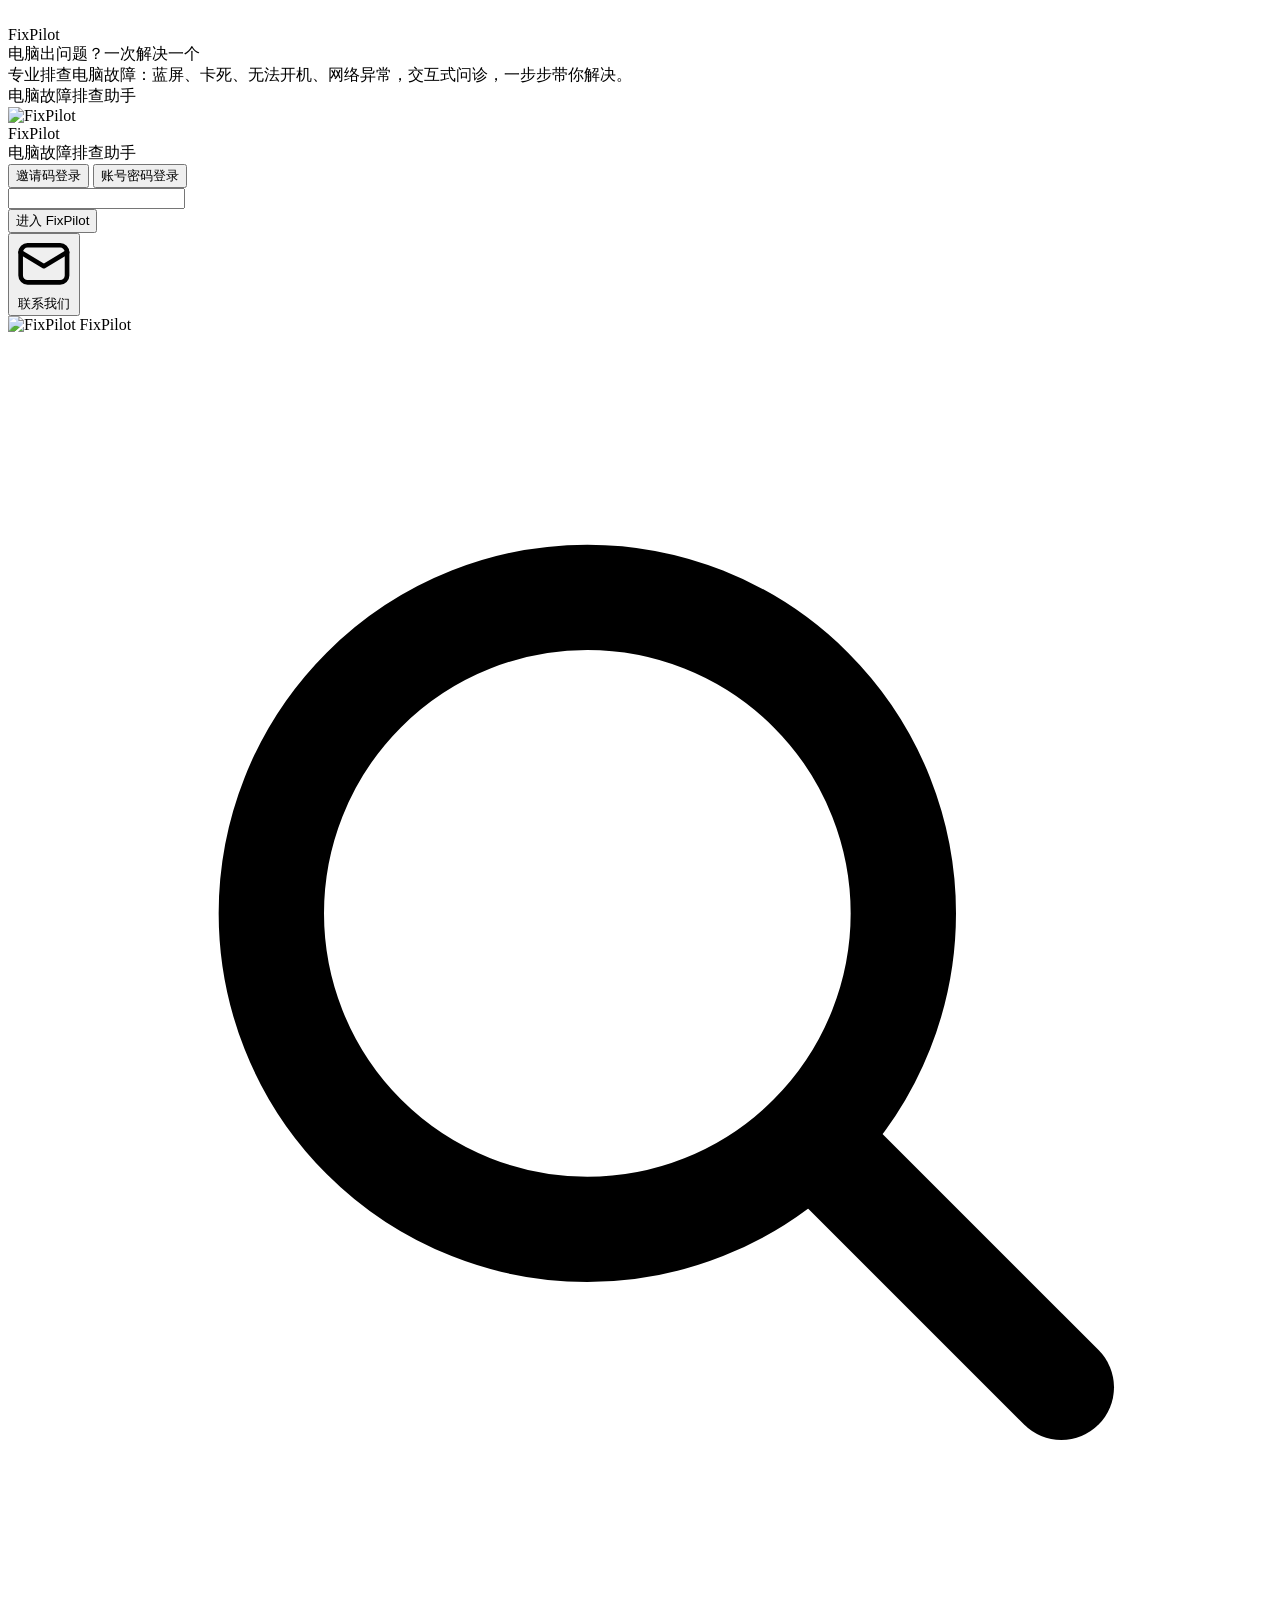
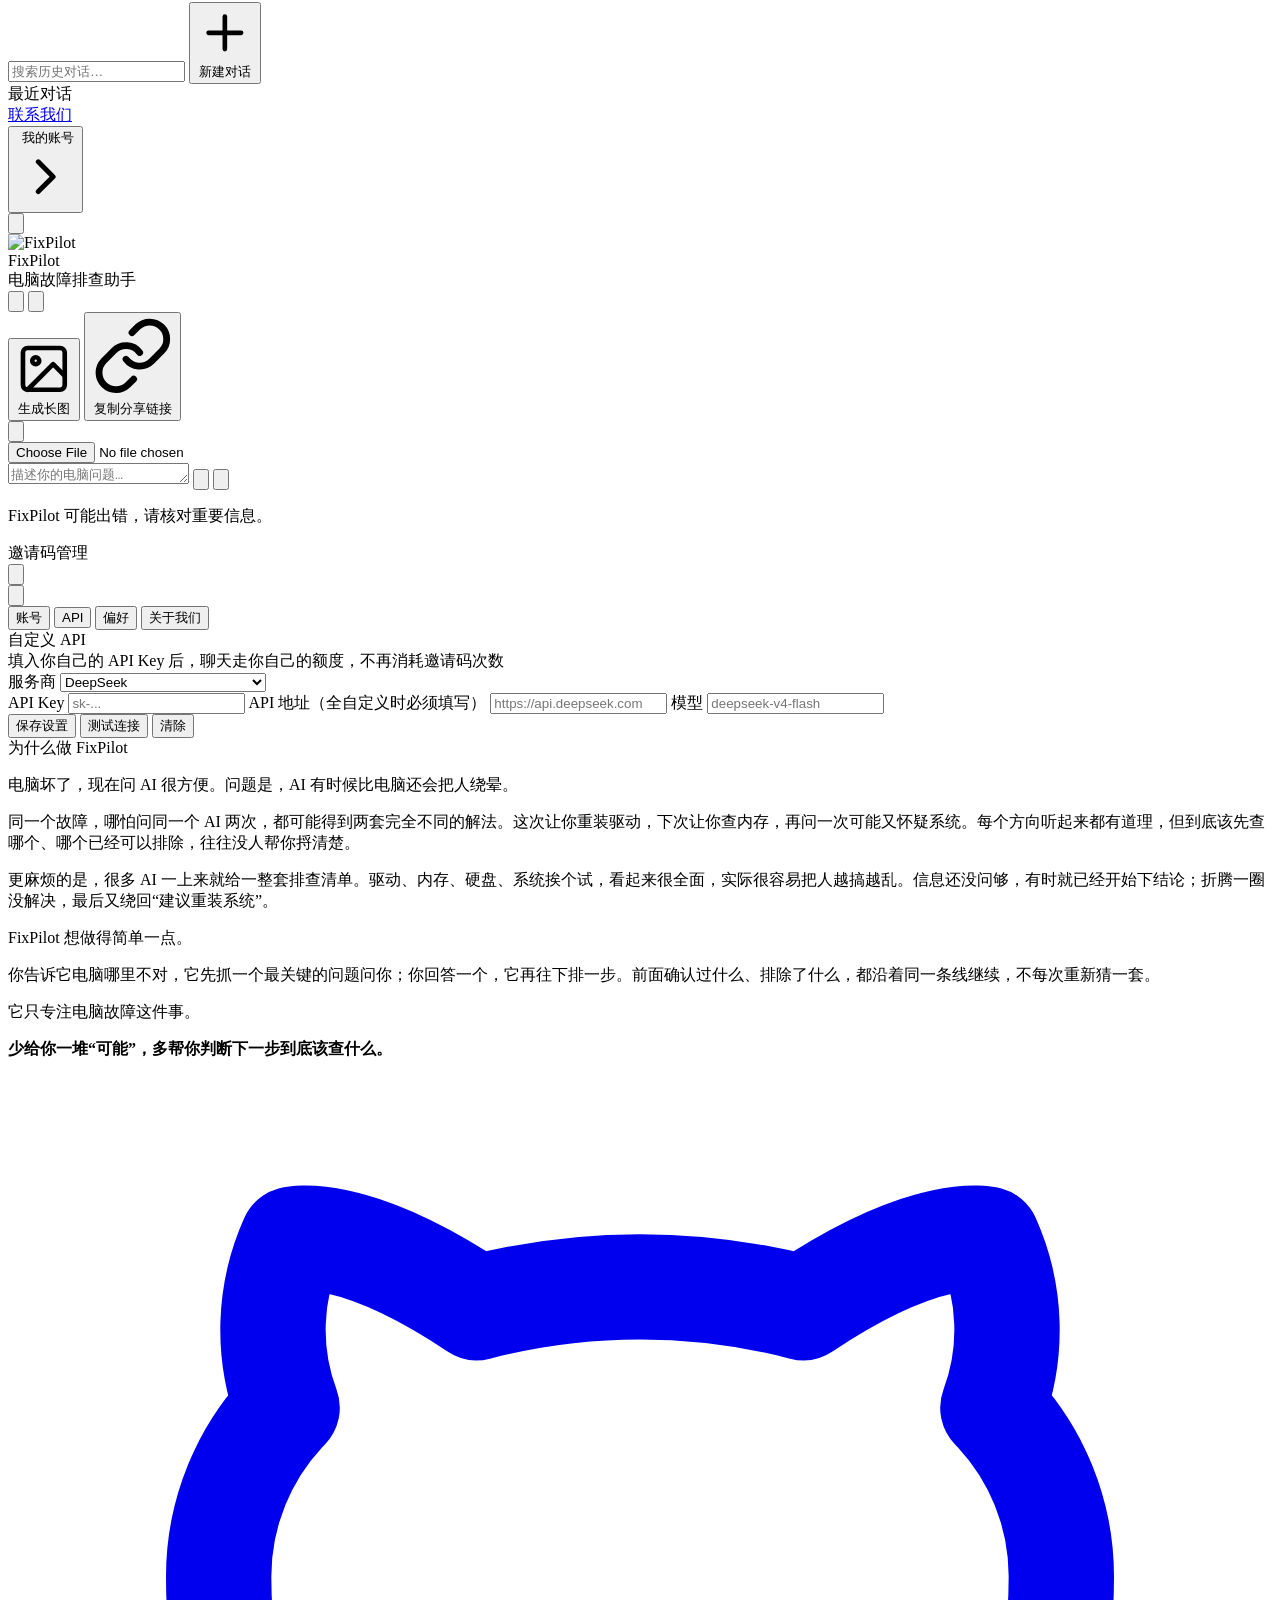
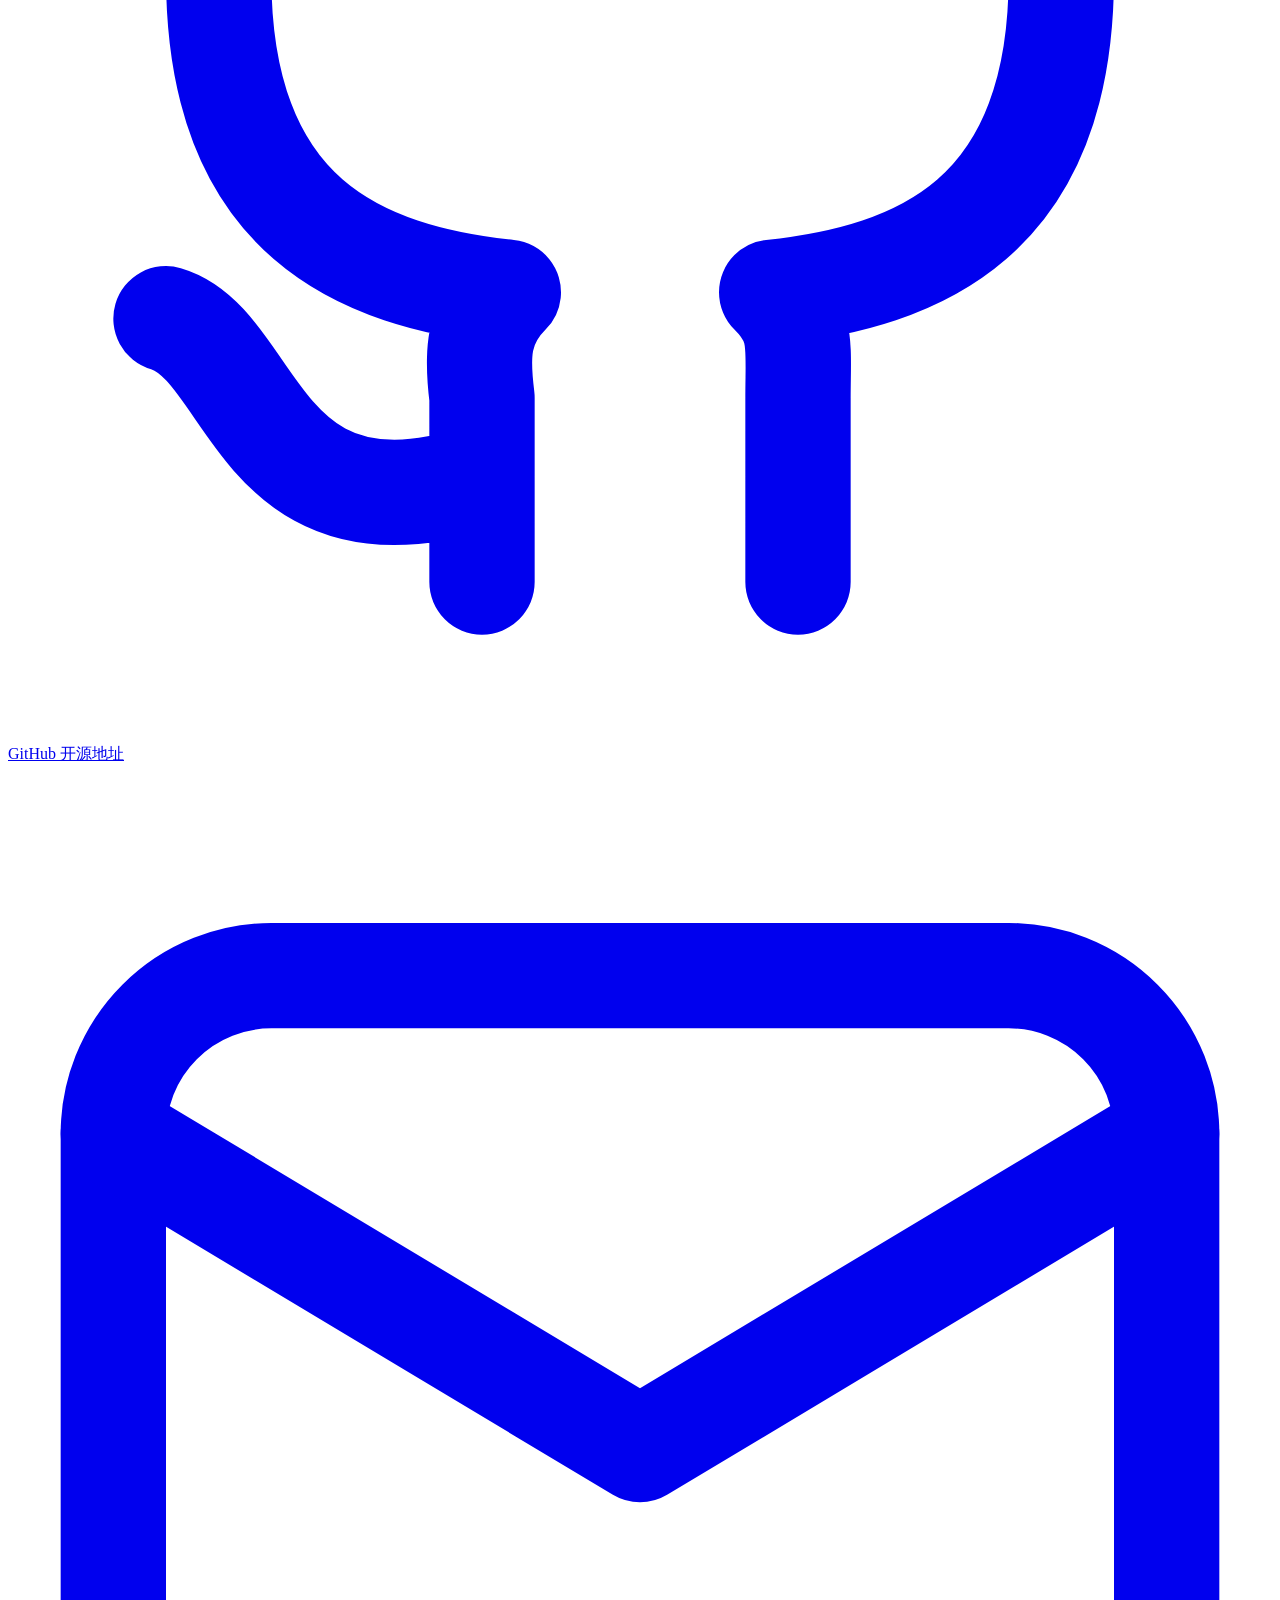
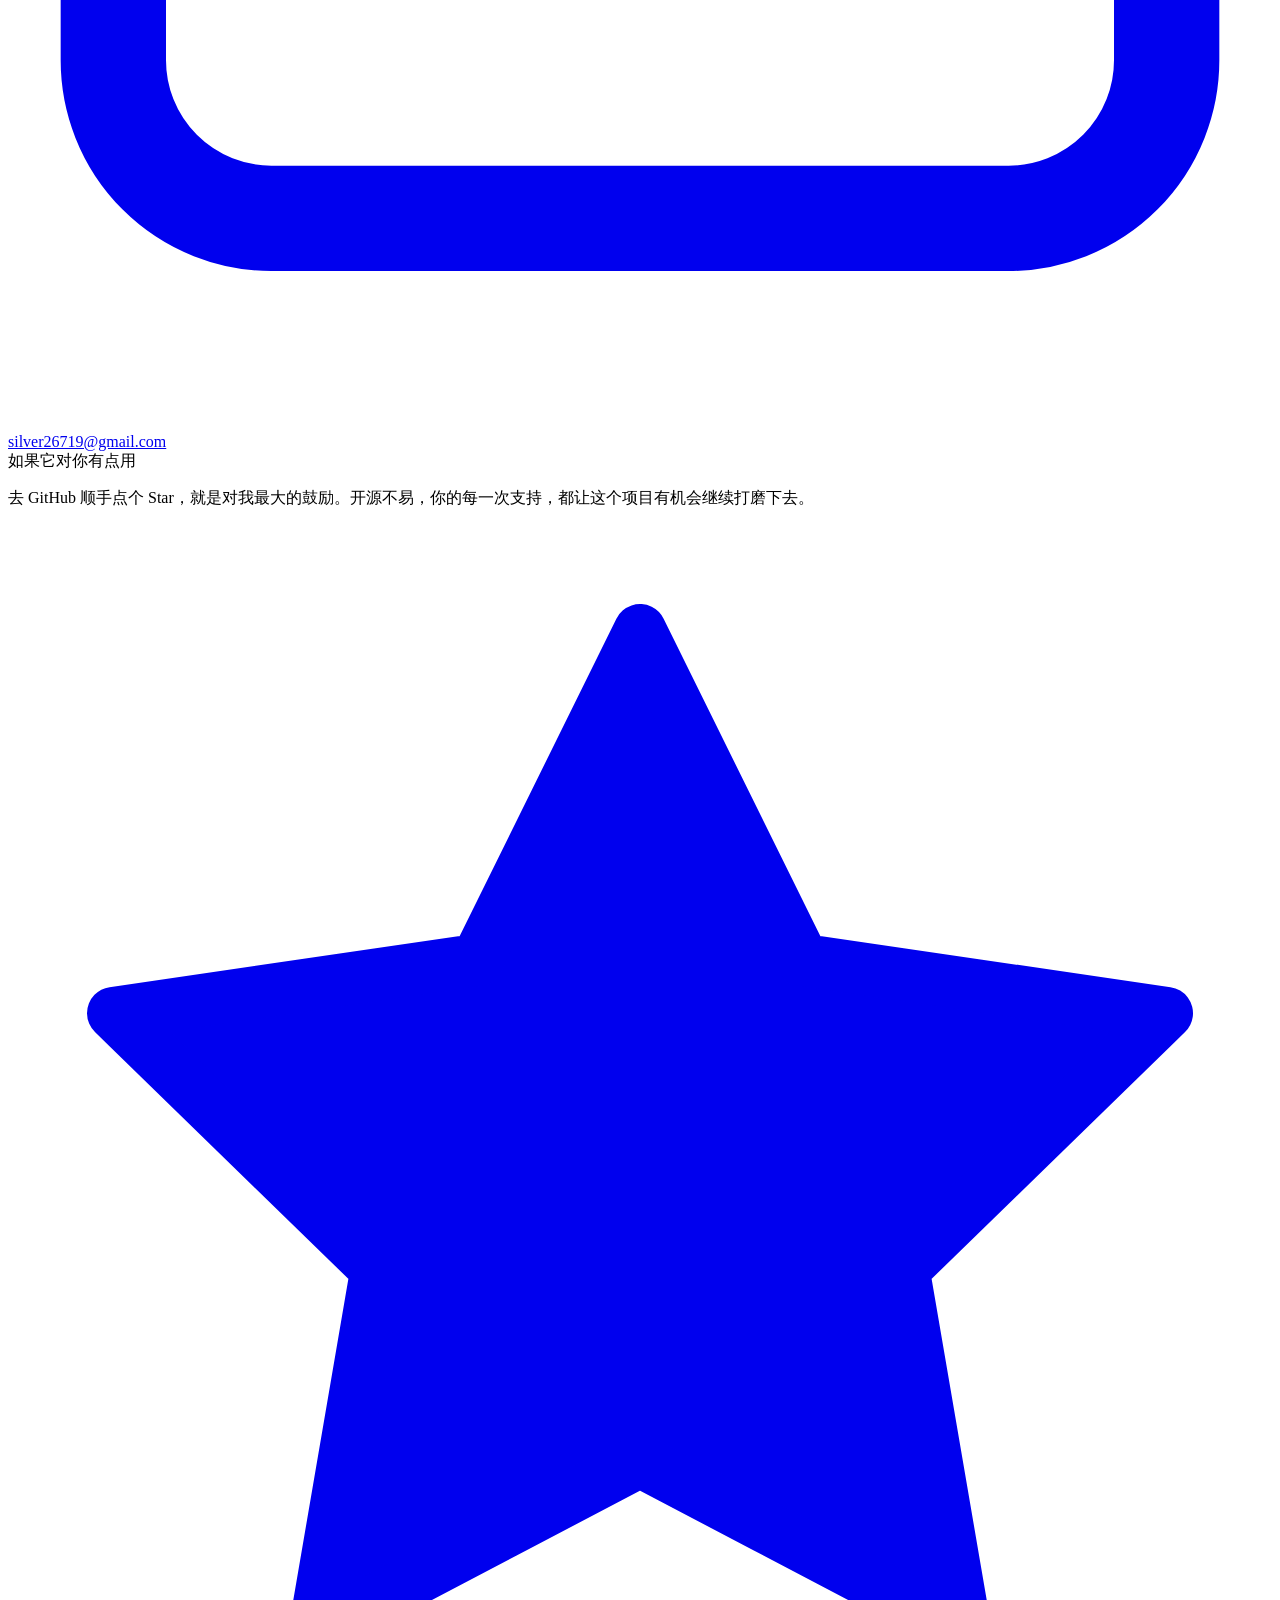
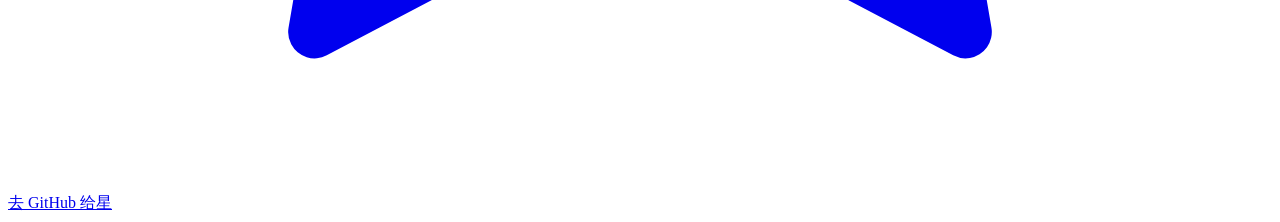
==== backend/static/index.html @ 0879ba71 "feat: make official lookup automatic" ====
<!DOCTYPE html>
<html lang="zh-CN">
<head>
  <meta charset="UTF-8" />
  <meta name="viewport" content="width=device-width, initial-scale=1.0, viewport-fit=cover" />
  <meta name="theme-color" content="#ffffff" />
  <script>
    /* 部署前缀：让静态资源相对 /fixpilot/ 等子路径解析 */
    (function () {
      var seg = (location.pathname.replace(/\/+$/, '').split('/')[1] || '');
      var prefix = (seg && seg !== 'share' && seg !== 'admin' && seg !== 'mindmap') ? '/' + seg : '';
      document.write('<base href="' + (prefix ? prefix + '/' : '/') + '">');
    })();
  </script>
  <title>FixPilot</title>
  <link rel="icon" type="image/svg+xml" href="favicon.svg?v=3" />
  <link rel="apple-touch-icon" href="favicon.svg?v=3" />
  <link rel="stylesheet" href="style.css?v=39" />
</head>
<body>
  <!-- 登录界面 -->
  <div class="login-screen" id="loginScreen">
    <img class="login-ghost" src="logo.svg?v=2" alt="" />
    <div class="login-bigbrand" id="loginBigbrand">
      <div class="bb-name">FixPilot</div>
      <div class="bb-line"></div>
      <div class="bb-slogan">电脑出问题？一次解决一个</div>
      <div class="bb-desc">专业排查电脑故障：蓝屏、卡死、无法开机、网络异常，交互式问诊，一步步带你解决。</div>
      <div class="bb-sub">电脑故障排查助手</div>
    </div>
    <div class="login-right">
      <div class="login-card">
        <div class="login-head">
          <img class="hero-logo" src="logo.svg?v=2" alt="FixPilot" />
          <div class="login-name">FixPilot</div>
          <div class="login-sub">电脑故障排查助手</div>
        </div>
        <div class="login-tabs">
          <button class="login-tab active" data-tab="invite">邀请码登录</button>
          <button class="login-tab" data-tab="admin">账号密码登录</button>
        </div>
        <div class="login-panel" id="invitePanel">
          <div class="code-boxes" id="codeBoxes">
            <span class="code-box" data-i="0"></span>
            <span class="code-box" data-i="1"></span>
            <span class="code-box" data-i="2"></span>
            <span class="code-box" data-i="3"></span>
            <span class="code-box" data-i="4"></span>
            <span class="code-box" data-i="5"></span>
            <input class="code-hidden-input" id="inviteCode" inputmode="text" maxlength="6" autocomplete="off" placeholder="" />
          </div>
          <button class="login-btn" id="inviteLoginBtn">进入 FixPilot</button>
          <div class="login-err" id="inviteErr"></div>
        </div>
        <div class="login-panel" id="adminPanel" style="display:none">
          <input class="login-input" id="adminUser" placeholder="账号" autocomplete="username" />
          <input class="login-input" id="adminPass" type="password" placeholder="密码" autocomplete="current-password" />
          <button class="login-btn" id="adminLoginBtn">登录</button>
          <div class="login-err" id="adminErr"></div>
        </div>
      </div>
      <div class="login-foot">
        <button class="contact-btn" id="contactBtn" type="button">
          <svg viewBox="0 0 24 24" fill="none" stroke="currentColor" stroke-width="2" stroke-linecap="round" stroke-linejoin="round"><rect x="2" y="4" width="20" height="16" rx="3"/><path d="m2 7 10 6 10-6"/></svg>
          <span>联系我们</span>
        </button>
      </div>
    </div>
  </div>

  <!-- 主界面 -->
  <div class="app" id="app">
    <!-- 会话侧边栏 -->
    <aside class="sidebar" id="sidebar">
      <div class="sidebar-brand">
        <img class="logo" src="logo.svg?v=2" alt="FixPilot" />
        <span class="sidebar-name">FixPilot</span>
      </div>
      <label class="sidebar-search" for="conversationSearch">
        <svg viewBox="0 0 24 24" fill="none" stroke="currentColor" stroke-width="2" stroke-linecap="round" stroke-linejoin="round" aria-hidden="true"><circle cx="11" cy="11" r="6"></circle><path d="m20 20-4.35-4.35"></path></svg>
        <input id="conversationSearch" type="search" autocomplete="off" placeholder="&#x641C;&#x7D22;&#x5386;&#x53F2;&#x5BF9;&#x8BDD;&#x2026;" />
      </label>
      <button class="new-btn" id="newChat">
        <svg viewBox="0 0 24 24" fill="none" stroke="currentColor" stroke-width="2" stroke-linecap="round"><path d="M12 5v14M5 12h14"/></svg>
        新建对话
      </button>
      <div class="conv-label">最近对话</div>
      <div class="conv-list" id="convList"></div>
      <div class="sidebar-bottom">
        <div class="sidebar-foot"><a class="contact-link" href="mailto:silver26719@gmail.com">联系我们</a></div>
      <button class="sidebar-account" id="sidebarAccountBtn" type="button" aria-label="&#x6253;&#x5F00;&#x8D26;&#x53F7;&#x8BBE;&#x7F6E;">
        <img id="sidebarAccountAvatar" src="avatars/1.webp" alt="" />
        <span id="sidebarAccountName">&#x6211;&#x7684;&#x8D26;&#x53F7;</span>
        <svg viewBox="0 0 24 24" fill="none" stroke="currentColor" stroke-width="2" stroke-linecap="round" stroke-linejoin="round" aria-hidden="true"><path d="m9 18 6-6-6-6"></path></svg>
      </button>
      </div>
    </aside>
    <div class="scrim" id="scrim"></div>

    <!-- 主区 -->
    <div class="main">
      <header class="topbar">
        <button class="menu-btn" id="menuBtn" aria-label="菜单">
          <svg viewBox="0 0 24 24" fill="none" stroke="currentColor" stroke-width="2" stroke-linecap="round"><path d="M3 6h18M3 12h18M3 18h18"/></svg>
        </button>
        <div class="topbar-left">
          <img class="logo" src="logo.svg?v=2" alt="FixPilot" />
          <div class="topbar-title">
            <div class="name">FixPilot</div>
            <div class="sub">电脑故障排查助手</div>
          </div>
        </div>
        <div class="topbar-right">
          <button type="button" class="quota-wrap" id="quotaWrap" style="display:none" aria-label="&#x4F7F;&#x7528;&#x72B6;&#x6001;" title="">
            <span class="quota-compact-icon" aria-hidden="true">
              <svg viewBox="0 0 24 24" fill="none" stroke="currentColor" stroke-width="2" stroke-linecap="round" stroke-linejoin="round"><circle cx="12" cy="12" r="8"></circle><path d="M12 8v4l2.5 1.5"></path></svg>
            </span>
            <span class="quota" id="quotaBadge"></span>
            <span class="quota quota-exp" id="quotaExp"></span>
          </button>
          <button class="logout-btn fav-btn" id="favBtn" aria-label="收藏网址" title="收藏本页">
            <svg id="favIcon" viewBox="0 0 24 24" fill="none" stroke="currentColor" stroke-width="2" stroke-linejoin="round"><path d="M12 2l3.09 6.26L22 9.27l-5 4.87 1.18 6.88L12 17.77l-6.18 3.25L7 14.14 2 9.27l6.91-1.01L12 2z"/></svg>
          </button>
          <button class="logout-btn" id="shareBtn" aria-label="分享对话" style="display:none">
            <svg viewBox="0 0 24 24" fill="none" stroke="currentColor" stroke-width="2" stroke-linecap="round" stroke-linejoin="round"><circle cx="18" cy="5" r="3"/><circle cx="6" cy="12" r="3"/><circle cx="18" cy="19" r="3"/><path d="m8.59 13.51 6.83 3.98M15.41 6.51l-6.82 3.98"/></svg>
          </button>
          <button class="logout-btn" id="adminBtn" aria-label="管理后台" title="管理后台" style="display:none">
            <svg viewBox="0 0 24 24" fill="none" stroke="currentColor" stroke-width="2" stroke-linecap="round" stroke-linejoin="round"><path d="M3 3h18v18H3z" opacity="0"/><path d="M3 9h18"/><path d="M3 15h18"/><path d="M9 3v18"/><path d="M15 3v18"/></svg>
          </button>
          <button class="logout-btn" id="settingsBtn" aria-label="设置" title="设置">
            <svg viewBox="0 0 24 24" fill="none" stroke="currentColor" stroke-width="2" stroke-linecap="round" stroke-linejoin="round"><circle cx="12" cy="12" r="3"/><path d="M19.4 15a1.65 1.65 0 0 0 .33 1.82l.06.06a2 2 0 1 1-2.83 2.83l-.06-.06a1.65 1.65 0 0 0-1.82-.33 1.65 1.65 0 0 0-1 1.51V21a2 2 0 1 1-4 0v-.09A1.65 1.65 0 0 0 9 19.4a1.65 1.65 0 0 0-1.82.33l-.06.06a2 2 0 1 1-2.83-2.83l.06-.06a1.65 1.65 0 0 0 .33-1.82 1.65 1.65 0 0 0-1.51-1H3a2 2 0 1 1 0-4h.09A1.65 1.65 0 0 0 4.6 9a1.65 1.65 0 0 0-.33-1.82l-.06-.06a2 2 0 1 1 2.83-2.83l.06.06a1.65 1.65 0 0 0 1.82.33H9a1.65 1.65 0 0 0 1-1.51V3a2 2 0 1 1 4 0v.09a1.65 1.65 0 0 0 1 1.51 1.65 1.65 0 0 0 1.82-.33l.06-.06a2 2 0 1 1 2.83 2.83l-.06.06a1.65 1.65 0 0 0-.33 1.82V9a1.65 1.65 0 0 0 1.51 1H21a2 2 0 1 1 0 4h-.09a1.65 1.65 0 0 0-1.51 1z"/></svg>
          </button>
        </div>
      </header>

      <!-- 转为长期账号提示条（首次提问后展开） -->
      <div class="bind-banner" id="bindBanner" style="display:none">
        <div class="bb-icon">
          <svg viewBox="0 0 24 24" fill="none" stroke="currentColor" stroke-width="2" stroke-linecap="round" stroke-linejoin="round"><path d="M16 21v-2a4 4 0 0 0-4-4H6a4 4 0 0 0-4 4v2"/><circle cx="9" cy="7" r="4"/><path d="M19 8v6M22 11h-6"/></svg>
        </div>
        <div class="bb-text">
          <div class="bb-title">转为长期账号</div>
          <div class="bb-desc">把本次邀请码的额度转到长期账号，下次用账号密码登录即可</div>
        </div>
        <button type="button" class="bb-action" id="bbAction">立即绑定</button>
        <button type="button" class="bb-close" id="bbClose" aria-label="关闭">
          <svg viewBox="0 0 24 24" fill="none" stroke="currentColor" stroke-width="2" stroke-linecap="round"><path d="M6 6l12 12M18 6L6 18"/></svg>
        </button>
      </div>

      <!-- 分享菜单 -->
      <div class="share-menu" id="shareMenu">
        <button type="button" id="shareImgOpt">
          <svg viewBox="0 0 24 24" fill="none" stroke="currentColor" stroke-width="2" stroke-linecap="round" stroke-linejoin="round"><rect x="3" y="3" width="18" height="18" rx="2"/><circle cx="8.5" cy="8.5" r="1.5"/><path d="m21 15-5-5L5 21"/></svg>
          生成长图
        </button>
        <button type="button" id="shareLinkOpt">
          <svg viewBox="0 0 24 24" fill="none" stroke="currentColor" stroke-width="2" stroke-linecap="round" stroke-linejoin="round"><path d="M10 13a5 5 0 0 0 7.54.54l3-3a5 5 0 0 0-7.07-7.07l-1.72 1.71"/><path d="M14 11a5 5 0 0 0-7.54-.54l-3 3a5 5 0 0 0 7.07 7.07l1.71-1.71"/></svg>
          复制分享链接
        </button>
      </div>

      <!-- 消息区 -->
      <main class="chat" id="chat"></main>

      <!-- 输入栏 -->
        <button class="sidebar-toggle-btn" id="sidebarToggleBtn" type="button" aria-label="&#x6536;&#x8D77;&#x4FA7;&#x8FB9;&#x680F;" title="&#x6536;&#x8D77;&#x4FA7;&#x8FB9;&#x680F;">
          <svg viewBox="0 0 24 24" fill="none" stroke="currentColor" stroke-width="2" stroke-linecap="round" stroke-linejoin="round" aria-hidden="true"><rect x="4" y="4" width="16" height="16" rx="3"></rect><path d="M10 4v16"></path></svg>
        </button>

      <footer class="composer-wrap">
        <div class="img-preview" id="imgPreview" style="display:none">
          <img id="previewImg" alt="图片预览" />
          <button type="button" id="imgRemove" aria-label="移除图片">
            <svg viewBox="0 0 24 24" fill="none" stroke="currentColor" stroke-width="2" stroke-linecap="round"><path d="M6 6l12 12M18 6L6 18"/></svg>
          </button>
        </div>
        <div class="composer">
          <input type="file" id="imgInput" accept="image/*" aria-label="上传图片" />
          <div class="model-picker-wrap" id="modelPickerWrap">
          <button type="button" class="model-picker-btn" id="modelPickerBtn" aria-label="选择模型" style="display:none">
            <span id="modelPickerLabel">模型</span>
            <svg class="chevron" viewBox="0 0 24 24" fill="none" stroke="currentColor" stroke-width="2.5" stroke-linecap="round" stroke-linejoin="round"><path d="m6 9 6 6 6-6"/></svg>
          </button>
          <div class="model-dropdown" id="modelDropdown" style="display:none"></div>
          </div>
          <textarea id="input" rows="1" placeholder="描述你的电脑问题…"></textarea>
          <button type="button" id="imgBtn" aria-label="上传图片">
            <svg viewBox="0 0 24 24" fill="none" stroke="currentColor" stroke-width="2" stroke-linecap="round" stroke-linejoin="round"><rect x="3" y="3" width="18" height="18" rx="2"/><circle cx="8.5" cy="8.5" r="1.5"/><path d="m21 15-5-5L5 21"/></svg>
          </button>
          <button type="button" id="send" aria-label="发送">
            <svg viewBox="0 0 24 24" fill="none" stroke="currentColor" stroke-width="2" stroke-linecap="round" stroke-linejoin="round"><path d="M22 2 11 13"/><path d="M22 2 15 22l-4-9-9-4 20-7z"/></svg>
          </button>
        </div>
        <p class="composer-disclaimer">FixPilot 可能出错，请核对重要信息。</p>
      </footer>
    </div>
  </div>

  <div class="toast" id="toast"></div>

  <!-- 邀请码管理面板（管理员，整页弹窗） -->
  <div class="admin-modal" id="adminModal">
    <div class="admin-panel">
      <div class="admin-head">
        <div class="admin-title">邀请码管理</div>
        <button class="pin-close" id="adminClose" type="button" aria-label="关闭">
          <svg viewBox="0 0 24 24" fill="none" stroke="currentColor" stroke-width="2" stroke-linecap="round"><path d="M6 6l12 12M18 6L6 18"/></svg>
        </button>
      </div>
      <div class="admin-body" id="adminBody"></div>
    </div>
  </div>

  <!-- 统一设置弹窗（左右分栏） -->
  <div class="bind-scrim" id="settingsModal">
    <div class="settings-card">
      <button class="pin-close" id="settingsClose" type="button" aria-label="关闭">
        <svg viewBox="0 0 24 24" fill="none" stroke="currentColor" stroke-width="2" stroke-linecap="round"><path d="M6 6l12 12M18 6L6 18"/></svg>
      </button>
      <div class="settings-layout">
        <!-- 左侧标签栏 -->
        <nav class="settings-nav">
          <button class="settings-tab active" data-tab="account">账号</button>
          <button class="settings-tab" data-tab="api">API</button>
          <button class="settings-tab" data-tab="preferences">偏好</button>
          <button class="settings-tab" data-tab="about">关于我们</button>

        </nav>
        <!-- 右侧内容区 -->
        <div class="settings-content">
          <!-- 账号（含头像） -->
          <div class="settings-pane active" data-pane="account" id="accountPane"></div>
          <!-- 回答偏好 -->
          <div class="settings-pane" data-pane="preferences" id="preferencesPane"></div>
          <!-- API -->
          <div class="settings-pane" data-pane="api">
            <div class="pane-title">自定义 API</div>
            <div class="settings-hint">填入你自己的 API Key 后，聊天走你自己的额度，不再消耗邀请码次数</div>
            <label class="settings-label">服务商</label>
            <select class="settings-input api-select" id="apiProvider">
              <option value="deepseek">DeepSeek</option>
              <option value="volcengine">火山方舟（Chat Completions）</option>
              <option value="volcengineResponses">火山方舟（Responses）</option>
              <option value="openai">OpenAI 官方</option>
              <option value="custom">全自定义（OpenAI 兼容）</option>
            </select>
            <div class="settings-hint api-provider-hint" id="apiProviderHint"></div>
            <label class="settings-label">API Key</label>
            <input class="settings-input" id="apiKeyInput" type="password" placeholder="sk-..." autocomplete="off" />
            <label class="settings-label">API 地址（全自定义时必须填写）</label>
            <input class="settings-input" id="apiBaseInput" placeholder="https://api.deepseek.com" autocomplete="off" />
            <label class="settings-label">模型</label>
            <input class="settings-input" id="apiModelInput" placeholder="deepseek-v4-flash" autocomplete="off" />
            <div class="api-status" id="apiStatus"></div>
            <div class="btn-row">
              <button class="settings-btn" id="apiSaveBtn" type="button">保存设置</button>
              <button class="settings-btn ghost" id="apiTestBtn" type="button">测试连接</button>
              <button class="settings-btn ghost" id="apiClearBtn" type="button">清除</button>
            </div>
          </div>
          <!-- 关于我们 -->
                    <div class="settings-pane" data-pane="about">
            <div class="pane-title">&#x4E3A;&#x4EC0;&#x4E48;&#x505A; FixPilot</div>
            <div class="about-why">
              <p>&#x7535;&#x8111;&#x574F;&#x4E86;&#xFF0C;&#x73B0;&#x5728;&#x95EE; AI &#x5F88;&#x65B9;&#x4FBF;&#x3002;&#x95EE;&#x9898;&#x662F;&#xFF0C;AI &#x6709;&#x65F6;&#x5019;&#x6BD4;&#x7535;&#x8111;&#x8FD8;&#x4F1A;&#x628A;&#x4EBA;&#x7ED5;&#x6655;&#x3002;</p>
              <p>&#x540C;&#x4E00;&#x4E2A;&#x6545;&#x969C;&#xFF0C;&#x54EA;&#x6015;&#x95EE;&#x540C;&#x4E00;&#x4E2A; AI &#x4E24;&#x6B21;&#xFF0C;&#x90FD;&#x53EF;&#x80FD;&#x5F97;&#x5230;&#x4E24;&#x5957;&#x5B8C;&#x5168;&#x4E0D;&#x540C;&#x7684;&#x89E3;&#x6CD5;&#x3002;&#x8FD9;&#x6B21;&#x8BA9;&#x4F60;&#x91CD;&#x88C5;&#x9A71;&#x52A8;&#xFF0C;&#x4E0B;&#x6B21;&#x8BA9;&#x4F60;&#x67E5;&#x5185;&#x5B58;&#xFF0C;&#x518D;&#x95EE;&#x4E00;&#x6B21;&#x53EF;&#x80FD;&#x53C8;&#x6000;&#x7591;&#x7CFB;&#x7EDF;&#x3002;&#x6BCF;&#x4E2A;&#x65B9;&#x5411;&#x542C;&#x8D77;&#x6765;&#x90FD;&#x6709;&#x9053;&#x7406;&#xFF0C;&#x4F46;&#x5230;&#x5E95;&#x8BE5;&#x5148;&#x67E5;&#x54EA;&#x4E2A;&#x3001;&#x54EA;&#x4E2A;&#x5DF2;&#x7ECF;&#x53EF;&#x4EE5;&#x6392;&#x9664;&#xFF0C;&#x5F80;&#x5F80;&#x6CA1;&#x4EBA;&#x5E2E;&#x4F60;&#x634B;&#x6E05;&#x695A;&#x3002;</p>
              <p>&#x66F4;&#x9EBB;&#x70E6;&#x7684;&#x662F;&#xFF0C;&#x5F88;&#x591A; AI &#x4E00;&#x4E0A;&#x6765;&#x5C31;&#x7ED9;&#x4E00;&#x6574;&#x5957;&#x6392;&#x67E5;&#x6E05;&#x5355;&#x3002;&#x9A71;&#x52A8;&#x3001;&#x5185;&#x5B58;&#x3001;&#x786C;&#x76D8;&#x3001;&#x7CFB;&#x7EDF;&#x6328;&#x4E2A;&#x8BD5;&#xFF0C;&#x770B;&#x8D77;&#x6765;&#x5F88;&#x5168;&#x9762;&#xFF0C;&#x5B9E;&#x9645;&#x5F88;&#x5BB9;&#x6613;&#x628A;&#x4EBA;&#x8D8A;&#x641E;&#x8D8A;&#x4E71;&#x3002;&#x4FE1;&#x606F;&#x8FD8;&#x6CA1;&#x95EE;&#x591F;&#xFF0C;&#x6709;&#x65F6;&#x5C31;&#x5DF2;&#x7ECF;&#x5F00;&#x59CB;&#x4E0B;&#x7ED3;&#x8BBA;&#xFF1B;&#x6298;&#x817E;&#x4E00;&#x5708;&#x6CA1;&#x89E3;&#x51B3;&#xFF0C;&#x6700;&#x540E;&#x53C8;&#x7ED5;&#x56DE;&#x201C;&#x5EFA;&#x8BAE;&#x91CD;&#x88C5;&#x7CFB;&#x7EDF;&#x201D;&#x3002;</p>
              <p>FixPilot &#x60F3;&#x505A;&#x5F97;&#x7B80;&#x5355;&#x4E00;&#x70B9;&#x3002;</p>
              <p>&#x4F60;&#x544A;&#x8BC9;&#x5B83;&#x7535;&#x8111;&#x54EA;&#x91CC;&#x4E0D;&#x5BF9;&#xFF0C;&#x5B83;&#x5148;&#x6293;&#x4E00;&#x4E2A;&#x6700;&#x5173;&#x952E;&#x7684;&#x95EE;&#x9898;&#x95EE;&#x4F60;&#xFF1B;&#x4F60;&#x56DE;&#x7B54;&#x4E00;&#x4E2A;&#xFF0C;&#x5B83;&#x518D;&#x5F80;&#x4E0B;&#x6392;&#x4E00;&#x6B65;&#x3002;&#x524D;&#x9762;&#x786E;&#x8BA4;&#x8FC7;&#x4EC0;&#x4E48;&#x3001;&#x6392;&#x9664;&#x4E86;&#x4EC0;&#x4E48;&#xFF0C;&#x90FD;&#x6CBF;&#x7740;&#x540C;&#x4E00;&#x6761;&#x7EBF;&#x7EE7;&#x7EED;&#xFF0C;&#x4E0D;&#x6BCF;&#x6B21;&#x91CD;&#x65B0;&#x731C;&#x4E00;&#x5957;&#x3002;</p>
              <p>&#x5B83;&#x53EA;&#x4E13;&#x6CE8;&#x7535;&#x8111;&#x6545;&#x969C;&#x8FD9;&#x4EF6;&#x4E8B;&#x3002;</p>
              <p><strong>&#x5C11;&#x7ED9;&#x4F60;&#x4E00;&#x5806;&#x201C;&#x53EF;&#x80FD;&#x201D;&#xFF0C;&#x591A;&#x5E2E;&#x4F60;&#x5224;&#x65AD;&#x4E0B;&#x4E00;&#x6B65;&#x5230;&#x5E95;&#x8BE5;&#x67E5;&#x4EC0;&#x4E48;&#x3002;</strong></p>
            </div>

            <div class="about-links">
              <a class="about-link" href="https://github.com/Tsang12140/FixPilot" target="_blank" rel="noopener">
                <svg viewBox="0 0 24 24" fill="none" stroke="currentColor" stroke-width="2" stroke-linecap="round" stroke-linejoin="round"><path d="M9 19c-4.3 1.4-4.3-2.5-6-3m12 5v-3.5c0-1 .1-1.4-.5-2 2.8-.3 5.5-1.4 5.5-6a4.6 4.6 0 0 0-1.3-3.2 4.2 4.2 0 0 0-.1-3.2s-1.1-.3-3.5 1.3a12.3 12.3 0 0 0-6.2 0C6.5 2.8 5.4 3.1 5.4 3.1a4.2 4.2 0 0 0-.1 3.2A4.6 4.6 0 0 0 4 9.5c0 4.6 2.7 5.7 5.5 6-.6.6-.6 1.2-.5 2V21"/></svg>
                <span>GitHub 开源地址</span>
              </a>
              <a class="about-link" href="mailto:silver26719@gmail.com">
                <svg viewBox="0 0 24 24" fill="none" stroke="currentColor" stroke-width="2" stroke-linecap="round" stroke-linejoin="round"><rect x="2" y="4" width="20" height="16" rx="3"/><path d="m2 7 10 6 10-6"/></svg>
                <span>silver26719@gmail.com</span>
              </a>
            </div>

            <div class="about-star">
              <div class="about-star-title">如果它对你有点用</div>
              <p>去 GitHub 顺手点个 Star，就是对我最大的鼓励。开源不易，你的每一次支持，都让这个项目有机会继续打磨下去。</p>
              <a class="about-star-btn" href="https://github.com/Tsang12140/FixPilot" target="_blank" rel="noopener">
                <svg class="btn-star" viewBox="0 0 24 24" fill="currentColor" stroke="currentColor" stroke-width="1" stroke-linejoin="round"><path d="M12 2l3.09 6.26L22 9.27l-5 4.87 1.18 6.88L12 17.77l-6.18 3.25L7 14.14 2 9.27l6.91-1.01L12 2z"/></svg>
                去 GitHub 给星
              </a>
            </div>
          </div>
        </div>
      </div>
    </div>
  </div>

  <script src="app.js?v=47"></script>
</body>
</html>
---- backend/static/style.css ----
:root {
  --bg: #f4f5f7;
  --panel: #ffffff;
  --text: #1d2129;
  --text-2: #6b7280;
  --accent: #3b6cf6;
  --accent-weak: #eef2ff;
  --accent-text: #2f55d4;
  --border: #e8eaed;
  --bubble-bot: #ffffff;
  --code-bg: #f0f1f4;
  --shadow: 0 1px 2px rgba(0,0,0,.04), 0 8px 24px rgba(0,0,0,.06);
  --user-grad: linear-gradient(135deg, #4b7bff, #3b6cf6);
  --radius: 16px;
}

* { box-sizing: border-box; }
html, body { margin: 0; height: 100%; }
body {
  background: linear-gradient(135deg, #e6edfb 0%, #f1ebfa 45%, #e4f1fb 100%);
  color: var(--text);
  font-family: -apple-system, BlinkMacSystemFont, "PingFang SC", "Hiragino Sans GB", "Microsoft YaHei", "Segoe UI", sans-serif;
  -webkit-font-smoothing: antialiased;
}

/* 应用容器：桌面侧边栏 + 主区，移动全屏 */
.app {
  height: 100dvh;
  display: none; /* 默认隐藏主界面，避免进入登录页前闪出主界面 */
  gap: 14px;
  padding: 14px;
  background: transparent;
  position: relative;
}

/* ---------- 会话侧边栏 ---------- */
.sidebar {
  width: 264px;
  flex-shrink: 0;
  background: rgba(255,255,255,.6);
  -webkit-backdrop-filter: blur(24px) saturate(160%);
  backdrop-filter: blur(24px) saturate(160%);
  border: 1px solid rgba(255,255,255,.65);
  border-radius: 22px;
  box-shadow: 0 12px 40px rgba(40,60,130,.12);
  display: flex;
  flex-direction: column;
  padding: 16px 12px;
  gap: 8px;
  z-index: 30;
}
.sidebar-brand { display: flex; align-items: center; gap: 10px; padding: 2px 8px 8px; }
.sidebar-brand .logo { width: 32px; height: 32px; border-radius: 9px; }
.sidebar-name { font-weight: 700; font-size: 16px; }
.sidebar-search {
  min-height: 40px; display: flex; align-items: center; gap: 8px; padding: 0 10px;
  background: rgba(246,248,252,.9); border: 1px solid #e6eaf2; border-radius: 12px;
  color: #9aa4b2; transition: border-color .15s, box-shadow .15s, background .15s;
}
.sidebar-search:focus-within { background: #fff; border-color: var(--accent); box-shadow: 0 0 0 3px rgba(59,108,246,.11); }
.sidebar-search svg { width: 17px; height: 17px; flex-shrink: 0; }
.sidebar-search input { min-width: 0; flex: 1; border: none; outline: none; background: transparent; color: var(--text); font: inherit; font-size: 12px; }
.sidebar-search input::placeholder { color: #a6afbd; }
.sidebar-search kbd { flex-shrink: 0; color: #9aa4b2; font: 11px/1 inherit; white-space: nowrap; }
.sidebar-account {
  width: 100%; display: flex; align-items: center; gap: 9px; padding: 8px;
  border: none; border-radius: 12px; background: transparent; color: var(--text); cursor: pointer;
  text-align: left; transition: background .15s, transform .12s;
}
.sidebar-account:hover { background: rgba(59,108,246,.08); }
.sidebar-account:active { transform: scale(.985); }
.sidebar-account img { width: 30px; height: 30px; flex: 0 0 auto; object-fit: cover; border-radius: 10px; background: #fff; }
.sidebar-account span { min-width: 0; flex: 1; overflow: hidden; text-overflow: ellipsis; white-space: nowrap; font-size: 13px; font-weight: 650; }
.sidebar-account svg { width: 16px; height: 16px; color: #9aa4b2; flex: 0 0 auto; }
.new-btn {
  display: flex; align-items: center; justify-content: center; gap: 6px;
  background: var(--accent); color: #fff; border: none;
  border-radius: 10px; padding: 10px; font-size: 13px; font-weight: 600;
  cursor: pointer; box-shadow: 0 4px 12px rgba(59,108,246,.28);
  transition: filter .15s, transform .12s;
}
.new-btn:hover { filter: brightness(1.06); }
.new-btn:active { transform: scale(.97); }
.new-btn svg { width: 16px; height: 16px; }
.conv-label { font-size: 11px; color: var(--text-2); padding: 6px 8px 2px; }
.conv-list { flex: 1; min-height: 0; overflow-y: auto; display: flex; flex-direction: column; gap: 2px; }
.conv-list::-webkit-scrollbar { width: 6px; }
.conv-list::-webkit-scrollbar-thumb { background: #d3d8e0; border-radius: 6px; }
.conv-empty { padding: 18px 10px; color: var(--text-2); text-align: center; font-size: 12px; line-height: 1.5; }
.conv-item { display: flex; align-items: center; gap: 8px; padding: 9px 10px; border-radius: 10px; cursor: pointer; transition: background .12s; }
.conv-item:hover { background: #edf0f4; }
.conv-item.active { background: var(--accent-weak); }
.conv-title { flex: 1; font-size: 13px; white-space: nowrap; overflow: hidden; text-overflow: ellipsis; color: var(--text); }
.conv-del { width: 22px; height: 22px; flex-shrink: 0; border: none; background: transparent; color: #9aa1ab; border-radius: 6px; cursor: pointer; display: flex; align-items: center; justify-content: center; opacity: 0; transition: opacity .12s, color .12s; }
.conv-item:hover .conv-del { opacity: 1; }
.conv-del:hover { color: #dc2626; background: #fdecec; }
.conv-del svg { width: 13px; height: 13px; }
.sidebar-bottom { flex: 0 0 auto; margin-top: auto; padding-top: 8px; border-top: 1px solid rgba(226,232,240,.9); }
.sidebar-foot { font-size: 11px; color: var(--text-2); text-align: center; padding: 0 4px 4px; line-height: 1.8; }
.sidebar-foot .contact-link { font-weight: 600; }

/* 主区 */
.main {
  flex: 1; display: flex; flex-direction: column; min-width: 0; position: relative;
  background: rgba(255,255,255,.62);
  -webkit-backdrop-filter: blur(24px) saturate(160%);
  backdrop-filter: blur(24px) saturate(160%);
  border: 1px solid rgba(255,255,255,.65);
  border-radius: 22px;
  box-shadow: 0 12px 40px rgba(40,60,130,.12);
  overflow: hidden;
}
.sidebar-toggle-btn, .menu-btn {
  width: 36px; height: 36px; flex-shrink: 0; border: none; background: transparent;
  border-radius: 10px; color: var(--text); cursor: pointer;
  display: flex; align-items: center; justify-content: center;
}
.sidebar-toggle-btn:hover, .menu-btn:hover { background: var(--bg); }
.sidebar-toggle-btn svg { width: 20px; height: 20px; }
.menu-btn {
  width: 36px; height: 36px; flex-shrink: 0; border: none; background: transparent;
  border-radius: 10px; color: var(--text); cursor: pointer;
  display: flex; align-items: center; justify-content: center;
}
.menu-btn:hover { background: var(--bg); }
.menu-btn svg { width: 20px; height: 20px; }
.scrim { display: none; }

/* ---------- 顶栏 ---------- */
.topbar {
  display: flex;
  align-items: center;
  justify-content: flex-start;
  gap: 10px;
  padding: 14px 20px;
  padding-top: calc(14px + env(safe-area-inset-top));
  border-bottom: 1px solid rgba(255,255,255,.65);
  box-shadow: none;
  flex-shrink: 0;
  background: transparent;
  z-index: 2;
}
.topbar-left { display: flex; align-items: center; gap: 12px; }
.topbar-title .name { font-weight: 700; font-size: 16px; line-height: 1.2; }
.topbar-title .sub { font-size: 12px; color: var(--text-2); margin-top: 2px; }

/* 头像与品牌 logo */
.avatar {
  width: 34px; height: 34px;
  border-radius: 12px;
  display: flex; align-items: center; justify-content: center;
  flex-shrink: 0;
  overflow: hidden;
  user-select: none;
  -webkit-user-select: none;
}
.bot-avatar { background: transparent; }
.bot-avatar img { width: 100%; height: 100%; display: block; }
.user-avatar { background: #fff; color: #fff; }
.user-avatar img { width: 100%; height: 100%; display: block; object-fit: cover; }
.user-avatar svg { width: 22px; height: 22px; }

.logo {
  width: 36px; height: 36px;
  border-radius: 10px;
  flex-shrink: 0;
  box-shadow: 0 2px 8px rgba(59,108,246,.28);
}

/* 品牌 hero */
.hero { text-align: center; padding: 16px 0 6px; animation: hero-in .55s cubic-bezier(.22,1,.36,1) both; }
.hero-logo {
  width: 66px; height: 66px;
  border-radius: 19px;
  box-shadow: 0 10px 28px rgba(59,108,246,.35), 0 4px 12px rgba(76,110,245,.22);
  animation: logo-float 3.2s ease-in-out infinite;
}
.hero-title { font-size: 20px; font-weight: 700; margin-top: 14px; letter-spacing: .5px; }
.hero-sub { font-size: 13px; color: var(--text-2); margin-top: 5px; }
@keyframes hero-in { from { opacity: 0; transform: translateY(12px); } to { opacity: 1; transform: none; } }
@keyframes logo-float { 0%,100% { transform: translateY(0); } 50% { transform: translateY(-5px); } }

/* ---------- 消息区 ---------- */
.chat {
  flex: 1;
  overflow-y: auto;
  padding: 20px 20px 12px;
  display: flex;
  flex-direction: column;
  gap: 16px;
  -webkit-overflow-scrolling: touch;
  scroll-behavior: smooth;
}

.welcome { display: flex; flex-direction: column; gap: 14px; margin-bottom: 4px; }

/* 首次偏好引导：强引导但不拦路 */
.onboarding-guide {
  width: min(760px, 100%); margin: auto; padding: 10px 4px 18px;
  border-radius: 24px; position: relative;
}
.onboarding-guide.onboarding-first {
  animation: hero-in .45s cubic-bezier(.22,1,.36,1) both, onboarding-breathe 2s ease-in-out .45s 3;
}
.onboarding-cards { display: grid; grid-template-columns: repeat(3, minmax(0, 1fr)); gap: 10px; }
.onboarding-card {
  min-height: 112px; padding: 16px 13px; text-align: left; cursor: pointer;
  color: var(--text); background: rgba(255,255,255,.8); border: 1px solid var(--border);
  border-radius: 14px; transition: transform .16s ease, border-color .16s ease, box-shadow .16s ease, background .16s ease;
}
.onboarding-card:hover, .onboarding-card:focus-visible {
  outline: none; transform: translateY(-2px); border-color: rgba(76,110,245,.65);
  background: #fff; box-shadow: 0 8px 22px rgba(59,108,246,.13);
}
.onboarding-card:disabled { cursor: wait; opacity: .68; transform: none; }
.onboarding-card strong { display: block; font-size: 15px; margin-bottom: 7px; }
.onboarding-card span { display: block; font-size: 12px; line-height: 1.55; color: var(--text-2); }
.onboarding-direct {
  align-self: center; margin: 2px auto 0; padding: 5px 8px; border: 0; background: transparent;
  color: var(--text-2); font-size: 12px; cursor: pointer;
}
.onboarding-direct:hover, .onboarding-direct:focus-visible { color: var(--accent-text); outline: none; }
.onboarding-nudge { min-height: 18px; text-align: center; color: var(--accent-text); font-size: 12px; line-height: 18px; }
.onboarding-guide.nudging { animation: onboarding-nudge 1.6s ease both; }
@keyframes onboarding-breathe {
  0%,100% { box-shadow: 0 0 0 rgba(76,110,245,0); }
  50% { box-shadow: 0 0 30px rgba(76,110,245,.16); }
}
@keyframes onboarding-nudge {
  0%,100% { box-shadow: 0 0 0 rgba(76,110,245,0); }
  35%,65% { box-shadow: 0 0 34px rgba(76,110,245,.23); }
}
.profile-notice {
  align-self: flex-start; max-width: min(560px, calc(100% - 46px)); margin: -5px 0 0 46px;
  padding: 8px 11px; border-radius: 10px; background: var(--accent-weak); color: var(--accent-text);
  font-size: 12px; line-height: 1.55; animation: hero-in .25s ease both;
}

.msg { display: flex; flex-wrap: wrap; gap: 10px; align-items: flex-start; animation: msg-in .32s cubic-bezier(.22,1,.36,1) both; }
@keyframes msg-in { from { opacity: 0; transform: translateY(10px) scale(.98); } to { opacity: 1; transform: none; } }

.msg .avatar { margin-top: 2px; }

.bubble {
  max-width: 78%;
  padding: 10px 14px;
  font-size: 15px;
  line-height: 1.7;
  word-break: break-word;
}
.bubble p { margin: 0 0 8px; }
.bubble p:last-child { margin-bottom: 0; }
.bubble .msg-img {
  display: block; max-width: 100%; max-height: 260px;
  border-radius: 8px; margin: 2px 0 8px;
  object-fit: contain; cursor: pointer;
}
.bubble .msg-img:last-child { margin-bottom: 0; }
.bubble em { font-style: normal; color: var(--accent-text); }

/* 消息时间戳：显示在气泡下方（底色上），默认隐藏悬停显示（长图始终显示） */
.msg-time {
  display: block;
  font-size: 10px;
  font-weight: 400;
  line-height: 1;
  color: #b6bdc9;
  letter-spacing: .2px;
  user-select: none;
  opacity: 0;
  transition: opacity .18s ease;
  flex-basis: 100%;
}
.msg.bot .msg-time { text-align: left; margin: 2px 0 0 62px; }
.msg.user .msg-time { text-align: right; margin: 2px 62px 0 0; }
.msg:hover .msg-time { opacity: 1; }
.share-node .msg-time { opacity: 1; }
.share-node .msg.bot .msg-time { margin: 0 0 0 48px; }
.share-node .msg.user .msg-time { margin: 0 48px 0 0; }

/* 时间分隔条：间隔较大时居中淡色显示 */
.time-divider {
  align-self: center;
  color: #a6adba;
  font-size: 11px;
  line-height: 1;
  margin: 6px 0;
  padding: 4px 12px;
  background: rgba(255,255,255,.6);
  border-radius: 999px;
  user-select: none;
}

.msg.bot .bubble {
  background: var(--bubble-bot);
  border: 1px solid #eef0f3;
  border-radius: 4px 16px 16px 16px;
  text-align: left;
  max-width: 64%;
  box-shadow: 0 1px 2px rgba(20,30,60,.04);
}
.msg.user { justify-content: flex-end; }
.msg.bot .bubble.meme-card {
  width: 134px;
  max-width: calc(100vw - 104px);
  padding: 0;
  overflow: hidden;
  background: #fff;
  border: 1px solid #e7ebf2;
  border-radius: 14px;
  box-shadow: 0 5px 16px rgba(32, 47, 76, .11);
  line-height: 0;
}
.msg.bot .bubble.meme-card .meme-img {
  display: block;
  width: 100%;
  height: auto;
  object-fit: contain;
}
.msg.meme-msg { row-gap: 6px; }
.msg.bot.meme-msg .msg-time { margin: 0 0 0 48px; }
.msg.user .bubble {
  background: var(--user-grad);
  color: #fff;
  border-radius: 16px 4px 16px 16px;
  box-shadow: 0 2px 8px rgba(59,108,246,.25);
}

/* 消息内 Markdown 样式（知乎体） */
.bubble { line-height: 1.75; }
.bubble p { margin: 0 0 10px; }
.bubble p:last-child { margin-bottom: 0; }
.bubble strong { font-weight: 650; color: #111; }
.bubble em { font-style: normal; color: var(--accent-text); }
.bubble h1, .bubble h2, .bubble h3 { margin: 12px 0 8px; font-size: 15px; font-weight: 700; line-height: 1.4; }
.bubble ul, .bubble ol { margin: 8px 0; padding-left: 1.5em; }
.bubble li { margin: 5px 0; }
.bubble blockquote {
  margin: 10px 0;
  padding: 9px 14px;
  background: var(--accent-weak);
  border-left: 3px solid var(--accent);
  border-radius: 8px;
  color: #4a5568;
  font-size: 14px;
}
.bubble code {
  background: var(--code-bg);
  padding: 1px 6px;
  border-radius: 6px;
  font-family: ui-monospace, SFMono-Regular, Menlo, Consolas, monospace;
  font-size: .9em;
}
.bubble pre {
  background: #1e293b;
  color: #e2e8f0;
  padding: 12px 14px;
  border-radius: 10px;
  overflow-x: auto;
  margin: 8px 0;
}
.bubble pre code { background: transparent; color: inherit; padding: 0; }
.msg.user .bubble code { background: rgba(255,255,255,.2); }

/* 快捷问题 */
.chips { display: flex; flex-wrap: wrap; gap: 8px; padding-left: 48px; }
.chip {
  border: 1px solid var(--border);
  background: var(--panel);
  color: var(--text);
  font-size: 13px;
  padding: 7px 14px;
  border-radius: 999px;
  cursor: pointer;
  box-shadow: 0 1px 2px rgba(20,30,60,.05);
  transition: all .18s cubic-bezier(.22,1,.36,1);
  animation: chip-in .4s cubic-bezier(.22,1,.36,1) both;
}
.chip:nth-child(2) { animation-delay: .06s; }
.chip:nth-child(3) { animation-delay: .12s; }
.chip:nth-child(4) { animation-delay: .18s; }
@keyframes chip-in { from { opacity: 0; transform: translateY(8px); } to { opacity: 1; transform: none; } }
.chip:hover {
  border-color: var(--accent);
  color: var(--accent);
  background: var(--accent-weak);
  transform: translateY(-1px);
  box-shadow: 0 4px 12px rgba(59,108,246,.18);
}
.chip:active { transform: translateY(0) scale(.97); }

/* 可选选项按钮（AI 问选择题时） */
.opts { display: flex; flex-direction: column; align-items: flex-start; gap: 8px; margin-top: 10px; padding-left: 48px; flex-basis: 100%; }
.opt {
  border: 1px solid var(--border);
  background: var(--panel);
  color: var(--text);
  font-size: 13px;
  padding: 8px 14px;
  border-radius: 10px;
  cursor: pointer;
  box-shadow: 0 1px 2px rgba(20,30,60,.05);
  transition: all .16s cubic-bezier(.22,1,.36,1);
  animation: chip-in .4s cubic-bezier(.22,1,.36,1) both;
  text-align: left;
}
.opt:hover {
  border-color: var(--accent);
  color: var(--accent);
  background: var(--accent-weak);
  transform: translateY(-1px);
  box-shadow: 0 4px 12px rgba(59,108,246,.18);
}
.opt:active { transform: translateY(0) scale(.97); }
/* 选项被选中后的收缩消失动效 */
.opts.collapsing {
  animation: opts-collapse .26s cubic-bezier(.5,0,.75,0) forwards;
  overflow: hidden;
}
@keyframes opts-collapse {
  to { opacity: 0; transform: scale(.92); height: 0; margin-top: 0; padding: 0; }
}
/* 「其他」选项：弱化样式，虚线边框，鼓励用户自行输入 */
.opt-other { border-style: dashed; color: var(--text-2); background: transparent; }
.opt-other:hover { border-style: dashed; color: var(--accent-text); background: var(--accent-weak); }

/* 打字指示 */
.typing { display: inline-flex; gap: 5px; align-items: center; padding: 6px 2px; }
.typing i { width: 7px; height: 7px; border-radius: 50%; background: #b6bdc9; animation: blink 1.2s infinite; }
.typing i:nth-child(2){ animation-delay: .2s; }
.typing i:nth-child(3){ animation-delay: .4s; }
@keyframes blink { 0%,80%,100%{opacity:.25} 40%{opacity:1} }

/* 低级错误彩蛋：对方正在输入中... → 6 → 正片 */
.typing-text {
  color: var(--text-2);
  font-size: 14px;
}
.typing-dots {
  display: inline-block;
  min-width: 1em;
  text-align: left;
  color: var(--text-2);
}

.risk-notice {
  display: flex; align-items: flex-start; gap: 8px; margin: 0 0 10px; padding: 9px 10px;
  border: 1px solid #f3cf61; border-radius: 10px; background: #fff9e8; color: #76520a;
  font-size: 12px; line-height: 1.45;
}
.risk-notice svg { flex: 0 0 auto; width: 17px; height: 17px; margin-top: 1px; fill: #f6c744; stroke: #9a6700; stroke-width: 1.8; stroke-linecap: round; stroke-linejoin: round; }
.risk-notice strong, .risk-notice span { display: block; }
.risk-notice strong { margin-bottom: 1px; color: #805a00; font-size: 12px; }
.risk-notice span { color: #896d2d; }
.risk-notice.risk-high { border-color: #f0b56a; background: #fff5e9; }
.risk-notice.risk-high svg { fill: #f7c44c; stroke: #a55416; }
.risk-notice.risk-high strong { color: #9a4d13; }
.risk-notice.risk-high span { color: #8a603d; }

/* ---------- 输入栏 ---------- */
.composer-wrap {
  flex-shrink: 0;
  padding: 10px 16px calc(12px + env(safe-area-inset-bottom));
  background: transparent;
  border-top: 1px solid var(--border);
}
.composer-disclaimer {
  margin: 8px 0 0; text-align: center; color: #98a1af; font-size: 11px; line-height: 1.35;
}

.composer {
  position: relative;
  display: grid;
  grid-template-columns: auto minmax(0, 1fr) auto auto;
  grid-template-areas:
    "input input input input"
    "model . img send";
  align-items: end;
  gap: 6px;
  background: var(--panel);
  border: 1.5px solid var(--border);
  border-radius: 16px;
  padding: 10px 10px 10px 14px;
  box-shadow: 0 2px 10px rgba(15,23,42,.05);
  transition: border-color .18s, background .15s, box-shadow .18s;
}
.composer:focus-within {
  border-color: var(--accent);
  background: #fff;
  box-shadow: 0 0 0 4px rgba(59,108,246,.14), 0 2px 10px rgba(15,23,42,.06);
}
.composer textarea {
  grid-area: input;
  width: 100%;
  border: none;
  background: transparent;
  padding: 5px 2px;
  font: inherit;
  font-size: 16px; /* 16px 防止 iOS 聚焦自动放大 */
  line-height: 1.5;
  min-height: 120px;
  max-height: 240px;
  overflow-y: hidden;
  resize: none;
  outline: none;
  color: var(--text);
}
.composer textarea::placeholder { color: #9aa1ab; }
.composer button {
  width: 34px; height: 34px;
  border: none;
  border-radius: 50%;
  background: var(--user-grad);
  color: #fff;
  display: flex; align-items: center; justify-content: center;
  cursor: pointer;
  box-shadow: 0 4px 12px rgba(59,108,246,.35);
  transition: transform .12s cubic-bezier(.22,1,.36,1), box-shadow .18s, filter .18s;
  align-self: end;
}
.composer button svg { width: 17px; height: 17px; }
#send { grid-area: send; }
#send svg { transform: rotate(-12deg); }
.composer button:hover { filter: brightness(1.05); box-shadow: 0 6px 16px rgba(59,108,246,.45); transform: translateY(-1px); }
.composer button:hover svg { transform: rotate(-12deg); }
.composer button:active { transform: scale(.9); box-shadow: 0 2px 6px rgba(59,108,246,.3); }
.composer button:disabled { background: #d3d8e0; cursor: not-allowed; box-shadow: none; }

/* 图片上传按钮（区别于发送按钮，位于发送按钮左侧） */
#imgBtn {
  grid-area: img;
  background: var(--bg);
  color: var(--text-2);
  box-shadow: none;
  border: 1px solid transparent;
}
#imgBtn:hover { color: var(--accent); background: var(--accent-weak); box-shadow: none; transform: none; }
#imgInput { display: none; }

/* 输入栏图片预览 */
.img-preview {
  position: relative;
  display: inline-block;
  margin: 0 24px 10px;
  width: 96px;
  height: 96px;
  animation: chip-in .3s cubic-bezier(.22,1,.36,1) both;
}
.img-preview img {
  width: 100%;
  height: 100%;
  object-fit: cover;
  border-radius: 12px;
  border: 1px solid var(--border);
  box-shadow: 0 2px 8px rgba(20,30,60,.1);
}
.img-preview button {
  position: absolute;
  top: -7px;
  right: -7px;
  width: 22px;
  height: 22px;
  border: none;
  border-radius: 50%;
  background: #1d2129;
  color: #fff;
  cursor: pointer;
  display: flex;
  align-items: center;
  justify-content: center;
  box-shadow: 0 2px 6px rgba(0,0,0,.3);
}
.img-preview button svg { width: 11px; height: 11px; }

/* 消息中的图片 */
.msg-img {
  display: block;
  max-width: 100%;
  max-height: 260px;
  border-radius: 10px;
  margin: 4px 0 8px;
  border: 1px solid var(--border);
}

.hint { text-align: center; font-size: 11px; color: #a6adba; margin-top: 8px; }

/* 细滚动条 */
.chat::-webkit-scrollbar { width: 8px; }
.chat::-webkit-scrollbar-thumb { background: #d3d8e0; border-radius: 8px; }
.chat::-webkit-scrollbar-thumb:hover { background: #b9c0cc; }
.chat { scrollbar-width: thin; scrollbar-color: #d3d8e0 transparent; }

/* ---------- 桌面端增强 ---------- */
@media (min-width: 768px) {

  .menu-btn { display: none; }
  .scrim { display: none; }
  .sidebar { position: relative; left: auto; top: auto; bottom: auto; width: 264px; transition: width .22s ease, padding .22s ease, opacity .16s ease, border-width .22s ease; overflow: hidden; }
  .app.sidebar-collapsed { gap: 0; }
  .app.sidebar-collapsed .sidebar { width: 0; padding-left: 0; padding-right: 0; border-width: 0; opacity: 0; pointer-events: none; }
  .app.sidebar-collapsed .main { border-radius: 22px; }
  .sidebar-brand { display: none; } /* 桌面端品牌由顶栏承担，侧边栏省空间 */
  .chat, .composer-wrap { max-width: 820px; margin: 0 auto; width: 100%; }
  .chat { padding: 24px 28px 16px; }
  .bubble { max-width: 72%; }
  .composer-wrap { padding: 14px 24px 16px; }
  .sidebar-toggle-btn {
    position: absolute; left: 20px; bottom: 50px; z-index: 4;
    background: rgba(255,255,255,.76); border: 1px solid rgba(226,232,240,.9);
    box-shadow: 0 4px 14px rgba(31,52,110,.10);
  }
}

@media (max-width: 767px) {
  .sidebar-toggle-btn { display: none; }
  .menu-btn { display: flex; }
  .sidebar {
    position: fixed; left: 0; top: 0; bottom: 0; width: 280px;
    transform: translateX(-100%);
    transition: transform .26s cubic-bezier(.22,1,.36,1);
    box-shadow: 0 0 40px rgba(20,30,60,.18);
  }
  .sidebar.open { transform: translateX(0); }
  .scrim {
    display: block;
    position: fixed; inset: 0; background: rgba(15,23,42,.36);
    opacity: 0; pointer-events: none; transition: opacity .26s; z-index: 20;
  }
  .scrim.show { opacity: 1; pointer-events: auto; }
  .topbar-left { display: none; } /* 移动端顶栏省空间，只留菜单+状态 */
  .bubble { max-width: 84%; }
  .quota-exp { display: none; } /* 移动端仅显示次数，避免顶栏拥挤 */
  /* Mobile header is intentionally limited to navigation, brand, status and actions. */
  .topbar { gap: 8px; padding: 10px 12px; padding-top: calc(10px + env(safe-area-inset-top)); }
  .topbar-left { display: flex; gap: 7px; min-width: 0; }
  .topbar-left .logo { width: 30px; height: 30px; border-radius: 9px; }
  .topbar-title .name { font-size: 15px; white-space: nowrap; }
  .topbar-title .sub { display: none; }
  .topbar-right { gap: 3px; }
  .fav-btn { display: none !important; }
  .quota-wrap { width: 34px; height: 34px; padding: 0; justify-content: center; border-radius: 10px; }
  .quota-wrap .quota { display: none; }
  .quota-compact-icon { display: inline-flex; align-items: center; justify-content: center; }
  .quota-compact-icon svg { width: 18px; height: 18px; }

  .composer { grid-template-columns: minmax(0, 1fr) auto auto; grid-template-areas: "input img send"; gap: 8px; padding: 8px 10px; }
  .composer textarea { min-height: 34px; max-height: 96px; padding: 5px 2px; align-self: center; }
  .bubble { padding: 8px 12px; line-height: 1.6; }
  .bubble p { margin-bottom: 7px; }
  .topbar { min-width: 0; }
  .topbar-right { min-width: 0; flex: 0 0 auto; }
  .topbar-right .model-picker-wrap { position: static; grid-area: auto; width: auto; align-self: center; }
  .topbar-right .model-picker-btn { min-width: 0; max-width: 220px; height: 32px; padding: 4px 7px; border-radius: 9px; background: #f7f9fe; color: #34415a; box-shadow: none; }
  .topbar-right .model-picker-btn:hover { background: #edf2ff; color: var(--accent-text); }
  .model-picker-btn .chevron { width: 13px; height: 13px; flex: 0 0 13px; }
  #modelPickerLabel { min-width: 0; overflow: hidden; text-overflow: ellipsis; }
  .topbar-right .model-dropdown { top: calc(100% + 14px); right: 0; bottom: auto; left: auto; width: min(340px, calc(100vw - 24px)); }
  .model-picker--short #modelPickerLabel { overflow: visible; }
  .model-picker--tight { gap: 0 !important; padding-left: 6px !important; padding-right: 6px !important; }
  .model-picker--tight .chevron { display: none; }
}

/* ---------- 登录界面 ---------- */
.login-screen {
  display: none;
  position: fixed; inset: 0; z-index: 100;
  flex-direction: column;
  align-items: center; justify-content: center;
  background: linear-gradient(150deg, #dde9fd 0%, #f2edfb 42%, #e0eefa 100%);
  padding: 20px;
  overflow: hidden;
}
/* 柔和光斑，营造现代氛围 */
.login-screen::before,
.login-screen::after {
  content: ""; position: absolute; border-radius: 50%;
  filter: blur(80px); pointer-events: none;
}
.login-screen::before {
  width: 460px; height: 460px; top: -140px; left: -90px;
  background: radial-gradient(circle, #a9c4ff 0%, rgba(169,196,255,0) 70%);
  opacity: .6;
}
.login-screen::after {
  width: 480px; height: 480px; bottom: -170px; right: -110px;
  background: radial-gradient(circle, #e0c9ff 0%, rgba(224,201,255,0) 70%);
  opacity: .55;
}
/* 品牌幽灵作为背景装饰，隐约悬浮在卡片后方 */
.login-ghost {
  position: absolute;
  width: 340px; height: 340px;
  top: 50%; left: 50%;
  transform: translate(-50%, -56%);
  opacity: .5;
  filter: blur(1px) saturate(1.15);
  pointer-events: none;
  z-index: 0;
  animation: logo-float 5s ease-in-out infinite;
}

/* ===== 登录页背景主题：URL ?bg=1..5 切换 ===== */
/* bg-2 弥散极光 */
body.bg-2 .login-screen {
  background: linear-gradient(140deg,#dbe8ff 0%,#eadcff 30%,#ffe0f2 62%,#d8efff 100%);
}
body.bg-2 .login-screen::before {
  width: 560px; height: 560px; top: -170px; left: 6%;
  background: radial-gradient(circle,#a9c8ff 0%,rgba(169,200,255,0) 66%);
  opacity: .75;
}
body.bg-2 .login-screen::after {
  width: 580px; height: 580px; bottom: -200px; right: 5%;
  background: radial-gradient(circle,#ffc3e0 0%,rgba(255,195,224,0) 66%);
  opacity: .6;
}

/* bg-3 颗粒质感（渐变 + 细密噪点） */
body.bg-3 .login-screen {
  background-image: url("data:image/svg+xml,%3Csvg xmlns='http://www.w3.org/2000/svg' width='160' height='160'%3E%3Cfilter id='n'%3E%3CfeTurbulence type='fractalNoise' baseFrequency='0.85' numOctaves='2' stitchTiles='stitch'/%3E%3C/filter%3E%3Crect width='100%25' height='100%25' filter='url(%23n)' opacity='0.22'/%3E%3C/svg%3E"), linear-gradient(150deg,#e7eefe 0%,#f1ecfb 48%,#e3f0fb 100%);
  background-size: 150px 150px, 100% 100%;
}
body.bg-3 .login-screen::before {
  width: 460px; height: 460px; top: -140px; right: -80px;
  background: radial-gradient(circle,#c9b8ff 0%,rgba(201,184,255,0) 66%);
  opacity: .5;
}
body.bg-3 .login-screen::after { display: none; }

/* bg-4 深色科技网格 */
body.bg-4 .login-screen {
  background:
    radial-gradient(circle at 22% 18%, rgba(90,130,255,.40), transparent 46%),
    radial-gradient(circle at 82% 82%, rgba(170,90,255,.38), transparent 46%),
    linear-gradient(160deg,#0e1426 0%,#1b2340 55%,#121a33 100%);
}
body.bg-4 .login-screen::before {
  content: ""; position: absolute; inset: 0; border-radius: 0;
  background-image:
    linear-gradient(rgba(255,255,255,.06) 1px, transparent 1px),
    linear-gradient(90deg, rgba(255,255,255,.06) 1px, transparent 1px);
  background-size: 48px 48px;
  filter: none;
}
body.bg-4 .login-screen::after {
  width: 360px; height: 360px; bottom: -120px; left: 8%;
  background: radial-gradient(circle, rgba(90,140,255,.4), transparent 65%);
  opacity: .7;
}
body.bg-4 .login-ghost { opacity: .22; }

/* bg-5 动态流动渐变 */
body.bg-5 .login-screen {
  background: linear-gradient(120deg,#d5e6ff,#efdfff,#ffe1f0,#d8efff,#e2f6ff);
  background-size: 400% 400%;
  animation: bgflow 15s ease infinite;
}
@keyframes bgflow {
  0% { background-position: 0% 50%; }
  50% { background-position: 100% 50%; }
  100% { background-position: 0% 50%; }
}
body.bg-5 .login-screen::before {
  width: 500px; height: 500px; top: -160px; left: 2%;
  background: radial-gradient(circle,#aac9ff 0%,rgba(170,201,255,0) 66%);
  opacity: .7;
}
body.bg-5 .login-screen::after {
  width: 500px; height: 500px; bottom: -180px; right: 2%;
  background: radial-gradient(circle,#ffc7e2 0%,rgba(255,199,226,0) 66%);
  opacity: .6;
}
.login-card {
  position: relative;
  z-index: 2;
  width: 100%; max-width: 396px;
  background: rgba(255,255,255,.78);
  -webkit-backdrop-filter: saturate(1.5) blur(20px);
  backdrop-filter: saturate(1.5) blur(20px);
  border: 1px solid rgba(255,255,255,.85);
  border-radius: 26px;
  padding: 28px 28px 24px;
  box-shadow: 0 24px 70px rgba(40,60,130,.18), 0 4px 16px rgba(40,60,130,.08);
  animation: hero-in .45s cubic-bezier(.22,1,.36,1) both;
}
.contact-link { text-decoration: none; color: var(--accent-text); }
.login-foot {
  position: relative;
  z-index: 2;
  margin-top: 40px;
  text-align: center;
}
.login-foot .contact-btn {
  display: inline-flex; align-items: center; gap: 7px;
  border: 1px solid rgba(120,140,180,.25);
  background: rgba(255,255,255,.55);
  -webkit-backdrop-filter: blur(8px); backdrop-filter: blur(8px);
  color: #6b7a96; font-size: 12.5px; font-weight: 500;
  padding: 9px 18px; border-radius: 999px;
  cursor: pointer; transition: all .18s ease;
}
.login-foot .contact-btn svg { width: 14px; height: 14px; }
.login-foot .contact-btn:hover {
  border-color: rgba(59,108,246,.45);
  color: var(--accent-text);
  background: rgba(255,255,255,.9);
  box-shadow: 0 6px 18px rgba(40,60,130,.12);
  transform: translateY(-1px);
}
.login-head { text-align: center; margin-bottom: 20px; }
.login-head .hero-logo {
  width: 58px; height: 58px; border-radius: 18px;
  box-shadow: 0 12px 32px rgba(59,108,246,.32);
}
.login-name { font-size: 21px; font-weight: 700; margin-top: 12px; letter-spacing: .3px; }
.login-sub { font-size: 12.5px; color: var(--text-2); margin-top: 4px; }
.login-tabs {
  display: flex; background: rgba(238,241,247,.9); border-radius: 14px; padding: 4px; margin-bottom: 18px;
}
.login-tab {
  flex: 1; border: none; background: transparent; padding: 10px 0;
  font-size: 14px; font-weight: 600; color: var(--text-2);
  border-radius: 11px; cursor: pointer; transition: all .16s;
}
.login-tab.active {
  background: #fff; color: var(--accent-text);
  box-shadow: 0 2px 8px rgba(30,50,120,.10);
}
.login-panel { display: flex; flex-direction: column; gap: 13px; min-height: 200px; }
/* 邀请码 6 格输入：连体长方形框 + 内部细竖线分隔 */
.code-boxes {
  position: relative;
  display: flex;
  border: 1.5px solid #e6e9f0;
  border-radius: 13px;
  background: #fbfcfe;
  overflow: hidden;
  transition: border-color .15s, box-shadow .15s;
}
.code-boxes:focus-within {
  border-color: var(--accent);
  box-shadow: 0 0 0 3px rgba(59,108,246,.12);
}
.code-box {
  flex: 1;
  height: 58px;
  display: flex; align-items: center; justify-content: center;
  font-size: 24px; font-weight: 700; color: var(--text);
  border-left: 1px solid #eef0f4;
}
.code-box:first-child { border-left: none; }
.code-box.active { background: rgba(59,108,246,.06); color: var(--accent); }
.code-hidden-input {
  position: absolute; inset: 0; width: 100%; height: 100%;
  opacity: 0; cursor: text; border: none; background: transparent;
  font-size: 16px; color: transparent; caret-color: transparent;
}
.code-hidden-input::selection { background: rgba(59,108,246,.22); }
.login-input {
  width: 100%; padding: 12px 16px; font-size: 16px; /* 16px 防止 iOS 聚焦自动放大 */
  border: 1.5px solid #e3e7f0; border-radius: 13px;
  background: #fbfcfe; color: var(--text); outline: none;
  transition: border-color .15s, box-shadow .15s, background .15s;
}
.login-input:focus {
  border-color: var(--accent); background: #fff;
  box-shadow: 0 0 0 4px rgba(59,108,246,.12);
}
.login-btn {
  width: 100%; padding: 13px; font-size: 15px; font-weight: 600;
  border: none; border-radius: 13px; color: #fff;
  background: linear-gradient(135deg, #5b8bff, #3b6cf6);
  cursor: pointer;
  box-shadow: 0 8px 20px rgba(59,108,246,.32);
  transition: filter .15s, transform .12s, box-shadow .15s;
}
.login-btn:hover { filter: brightness(1.06); box-shadow: 0 10px 24px rgba(59,108,246,.38); }
.login-btn:active { transform: scale(.98); }
.login-btn:disabled { filter: grayscale(.4); cursor: not-allowed; }
.login-err { font-size: 13px; color: #dc2626; min-height: 18px; text-align: center; margin-top: 2px; }

/* PIN 码弹窗 */
.pin-scrim {
  display: none;
  position: fixed; inset: 0; z-index: 120;
  align-items: center; justify-content: center;
  background: rgba(15,23,42,.42); padding: 20px;
  backdrop-filter: saturate(1.2) blur(3px);
}
.pin-card {
  position: relative;
  width: 100%; max-width: 360px;
  background: #fff; border-radius: 20px; padding: 28px 26px 24px;
  box-shadow: 0 20px 60px rgba(15,23,42,.25);
  animation: hero-in .3s cubic-bezier(.22,1,.36,1) both;
  display: flex; flex-direction: column; gap: 14px;
}
.pin-title { font-size: 18px; font-weight: 700; text-align: center; }
.pin-desc { font-size: 13px; color: var(--text-2); text-align: center; line-height: 1.5; }
.pin-close {
  position: absolute; top: 12px; right: 12px;
  width: 30px; height: 30px; border: none; border-radius: 8px;
  background: transparent; color: var(--text-2); cursor: pointer;
  display: flex; align-items: center; justify-content: center;
}
.pin-close:hover { background: var(--bg); color: var(--text); }
.pin-close svg { width: 15px; height: 15px; }
/* 4 格 PIN 输入 */
.pin-boxes {
  position: relative;
  display: flex; justify-content: center; gap: 12px;
  padding: 8px 0 4px;
}
.pin-box {
  width: 52px; height: 60px;
  border: 1.5px solid #e3e7f0; border-radius: 13px;
  background: #fbfcfe; color: var(--text);
  font-size: 26px; font-weight: 700; line-height: 60px; text-align: center;
  display: flex; align-items: center; justify-content: center;
  transition: border-color .15s, box-shadow .15s;
}
.pin-box.active { border-color: var(--accent); box-shadow: 0 0 0 3px rgba(59,108,246,.15); }
.pin-box.filled { border-color: var(--accent); }
.pin-hidden-input {
  position: absolute; inset: 0; width: 100%; height: 100%;
  opacity: 0; cursor: pointer; border: none; background: transparent;
  font-size: 16px; color: transparent; caret-color: transparent;
}
.pin-boxes.shake { animation: pin-shake .45s cubic-bezier(.36,.07,.19,.97); }
@keyframes pin-shake {
  10%, 90% { transform: translateX(-2px); }
  20%, 80% { transform: translateX(4px); }
  30%, 50%, 70% { transform: translateX(-6px); }
  40%, 60% { transform: translateX(6px); }
}

/* 绑定账号密码弹窗（复用 PIN 码弹窗的视觉语言） */
.bind-scrim {
  display: none;
  position: fixed; inset: 0; z-index: 120;
  align-items: center; justify-content: center;
  background: rgba(15,23,42,.42); padding: 20px;
  backdrop-filter: saturate(1.2) blur(3px);
  -webkit-backdrop-filter: saturate(1.2) blur(3px);
}
.bind-card {
  position: relative;
  width: 100%; max-width: 360px;
  background: #fff; border-radius: 20px; padding: 28px 26px 24px;
  box-shadow: 0 20px 60px rgba(15,23,42,.25);
  animation: hero-in .3s cubic-bezier(.22,1,.36,1) both;
  display: flex; flex-direction: column; gap: 14px;
}
.bind-title { font-size: 18px; font-weight: 700; text-align: center; }
.bind-desc { font-size: 13px; color: var(--text-2); text-align: center; line-height: 1.5; }
.bind-card .login-btn { margin-top: 2px; }

/* 统一设置弹窗（左右分栏，固定尺寸不随标签变化） */
.settings-card {
  position: relative;
  width: 640px; height: 480px; max-width: calc(100vw - 32px); max-height: calc(100dvh - 32px);
  background: #fff; border-radius: 20px; padding: 0;
  box-shadow: 0 20px 60px rgba(15,23,42,.25);
  animation: hero-in .3s cubic-bezier(.22,1,.36,1) both;
  display: flex; flex-direction: column;
  overflow: hidden;
}
.settings-card .pin-close {
  top: 12px; right: 16px; z-index: 10;
  background: #f7f8fa;
}
.settings-card .pin-close:hover { background: #eef1f6; }
/* Top tabs and their page share a single settings surface. */
.settings-layout { display: grid; grid-template-rows: auto minmax(0, 1fr); flex: 1; min-height: 0; }
.settings-nav {
  width: 100%; min-width: 0; display: flex; align-items: flex-end; gap: 5px;
  padding: 12px 58px 0 18px; background: linear-gradient(180deg, #f8faff 0%, #f3f6fb 100%);
  border-bottom: 1px solid #e3e8f1;
}
.settings-tab {
  min-height: 44px; display: flex; align-items: center; justify-content: center;
  border: 1px solid transparent; border-bottom: 0; border-radius: 12px 12px 0 0; background: transparent; cursor: pointer;
  padding: 0 15px; font: inherit; font-size: 14px; font-weight: 650; line-height: 1; color: #68758a;
  white-space: nowrap; transition: background .15s, color .15s, border-color .15s, box-shadow .15s, transform .12s;
}
.settings-tab:hover { background: rgba(255,255,255,.68); color: var(--text); }
.settings-tab:active { transform: translateY(1px); }
.settings-tab.active { position: relative; z-index: 1; margin-bottom: -1px; background: #fff; color: var(--accent-text); font-weight: 750; border-color: #d9e4ff; box-shadow: 0 -2px 10px rgba(59,108,246,.08); }
.settings-content {
  min-width: 0; min-height: 0; overflow-y: auto;
  padding: 26px 32px 28px; background: #fff;
  scrollbar-gutter: stable;
}
.settings-pane { display: none; }
.settings-pane.active { display: block; animation: hero-in .2s ease both; }
.pane-title { font-size: 15px; font-weight: 700; margin-bottom: 14px; }
.settings-label { font-size: 12px; font-weight: 600; color: var(--text-2); margin-bottom: 5px; display: block; }
.settings-hint { font-size: 12px; color: var(--text-2); line-height: 1.5; margin-bottom: 10px; }
.account-info { font-size: 13px; color: var(--text); padding: 7px 12px; background: #f8f9fb; border-radius: 8px; margin-bottom: 14px; }
.account-info b { font-weight: 700; }
/* 紧凑表单输入（区别于登录页的大输入框） */
.settings-input {
  width: 100%; padding: 7px 12px; font-size: 13px;
  border: 1.5px solid #e3e7f0; border-radius: 8px;
  background: #fbfcfe; color: var(--text); outline: none;
  transition: border-color .15s, box-shadow .15s;
  margin-bottom: 10px;
}
.settings-input:focus { border-color: var(--accent); background: #fff; box-shadow: 0 0 0 3px rgba(59,108,246,.1); }
.settings-input::placeholder { color: #b0b6c2; font-size: 12px; }
.settings-input.preference-select { width: min(360px, 100%); }
/* 头像选择 */
.avatar-picker { margin: 14px 0 10px; }
.avatar-current {
  display: flex; align-items: center; gap: 12px; min-height: 68px; padding: 10px;
  border: 1px solid #e5e9f2; border-radius: 12px; background: #fbfcfe;
}
.avatar-image-button {
  position: relative; flex: 0 0 auto; width: 54px; height: 54px; padding: 0; border: none; border-radius: 15px;
  background: #fff; cursor: pointer; box-shadow: none;
}
.avatar-image-button > img { width: 54px; height: 54px; display: block; object-fit: cover; border-radius: 15px; background: #fff; }
.avatar-image-button:hover > img { outline: 2px solid #b9ccff; outline-offset: 2px; }
.avatar-current-copy { display: flex; flex-direction: column; gap: 3px; min-width: 0; }
.avatar-current-copy strong { font-size: 14px; }
.avatar-current-copy span { color: var(--text-2); font-size: 12px; }
.account-logout {
  margin-left: auto; flex: 0 0 auto; min-height: 34px; display: inline-flex; align-items: center; gap: 6px;
  border: 1px solid #ffd5d1; border-radius: 9px; padding: 0 10px; background: #fff7f6; color: #d94736;
  font: inherit; font-size: 12px; font-weight: 650; cursor: pointer; transition: background .15s, border-color .15s, transform .12s;
}
.account-logout:hover { background: #fff0ef; border-color: #ffb7b0; }
.account-logout:active { transform: scale(.97); }
.account-logout svg { width: 15px; height: 15px; }
.avatar-edit {
  position: absolute; right: -5px; bottom: -5px; width: 23px; height: 23px; border: 2px solid #fff; border-radius: 50%;
  background: var(--accent); color: #fff; display: flex; align-items: center; justify-content: center;
  box-shadow: 0 2px 6px rgba(37,99,235,.28);
}
.avatar-image-button:hover .avatar-edit { background: #1d4ed8; }
.avatar-edit svg { width: 12px; height: 12px; }
.avatar-picker-panel { margin-top: 8px; padding: 10px; border: 1px solid #e5e9f2; border-radius: 12px; background: #fff; animation: hero-in .18s ease both; }
.avatar-picker-toolbar { display: flex; align-items: center; gap: 10px; margin-bottom: 9px; color: var(--text-2); font-size: 12px; }
.avatar-grid { display: grid; grid-template-columns: repeat(auto-fill, 42px); gap: 9px; }
.avatar-opt {
  width: 42px; height: 42px; border-radius: 11px; cursor: pointer;
  border: 2px solid transparent; object-fit: cover; background: #fff;
  transition: border-color .15s, transform .12s;
}
.avatar-opt:hover { transform: translateY(-1px); border-color: #bfd0ff; }
.avatar-opt.selected { border-color: var(--accent); box-shadow: 0 0 0 2px var(--accent-weak); }

/* 小按钮 */
.settings-btn {
  padding: 7px 16px; font-size: 13px; font-weight: 600;
  border: none; border-radius: 8px; cursor: pointer; color: #fff;
  background: var(--accent); transition: filter .15s, transform .12s;
}
.settings-btn:hover { filter: brightness(1.05); }
.settings-btn:active { transform: scale(.97); }
.settings-btn:disabled { opacity: .55; cursor: wait; transform: none; }
.settings-btn.ghost { background: transparent; color: var(--text-2); border: 1px solid var(--border); }
.settings-btn.ghost:hover { background: #f8f9fb; color: var(--text); }
.settings-btn.danger { background: #e53e3e; }
.settings-btn.danger:hover { filter: brightness(1.05); box-shadow: 0 4px 12px rgba(229,62,62,.25); }
.btn-row { display: flex; gap: 8px; margin-top: 4px; }

/* 关于我们 */
.about-why { margin-bottom: 18px; }
.about-why-title { font-size: 14px; font-weight: 700; margin-bottom: 8px; color: var(--text); }
.about-why p { font-size: 13px; line-height: 1.7; color: var(--text-2); margin: 0 0 10px; }
.about-links { display: flex; flex-direction: column; gap: 8px; margin-bottom: 18px; }
.about-link {
  display: flex; align-items: center; gap: 10px;
  padding: 10px 12px; border: 1px solid var(--border); border-radius: 10px;
  color: var(--text); font-size: 13px; text-decoration: none;
  transition: background .12s, border-color .12s;
}
.about-link:hover { background: var(--bg); border-color: var(--accent); }
.about-link svg { width: 17px; height: 17px; color: var(--accent-text); flex-shrink: 0; }
.about-star {
  padding: 14px 16px; border-radius: 12px;
  background: var(--accent-weak);
}
.about-star-title { font-size: 14px; font-weight: 700; margin-bottom: 6px; color: var(--text); }
.about-star p { font-size: 13px; line-height: 1.7; color: var(--text-2); margin: 0 0 12px; }
.about-star-btn {
  display: inline-flex; align-items: center; gap: 6px;
  padding: 8px 16px; border-radius: 9px;
  background: var(--accent); color: #fff; font-size: 13px; font-weight: 600;
  text-decoration: none; transition: filter .15s, transform .12s;
}
.about-star-btn:hover { filter: brightness(1.05); }
.about-star-btn:active { transform: scale(.97); }
.about-star-btn .btn-star { color: #ffd700; }
/* 窄屏 */
@media (max-width: 560px) {
  .onboarding-guide { padding: 4px 0 14px; }
  .onboarding-cards { grid-template-columns: 1fr; gap: 8px; }
  .onboarding-card { min-height: 0; padding: 13px 14px; }
  .onboarding-card strong { margin-bottom: 3px; }
  .profile-notice { margin-left: 46px; }
  .bind-scrim { align-items: flex-start; overflow-y: auto; padding: max(12px, env(safe-area-inset-top)) 12px; }
  .settings-card { width: min(100%, calc(100vw - 24px)); height: min(85dvh, 720px); min-height: 0; margin: auto 0; }
  .settings-card .pin-close { right: 12px; }
  .settings-layout { display: grid; grid-template-rows: auto minmax(0, 1fr); min-height: 0; }
  .settings-nav { width: 100%; overflow-x: auto; padding: 10px 46px 0 10px; gap: 4px; }
  .settings-content { min-height: 0; height: 100%; overflow-y: auto; padding: 18px 18px 24px; -webkit-overflow-scrolling: touch; }
  .settings-tab { flex: 0 0 auto; min-height: 38px; border-radius: 10px 10px 0 0; padding: 0 12px; }
  .settings-tab.active { border-color: #d9e4ff; box-shadow: 0 -2px 8px rgba(59,108,246,.08); }
  .account-logout { min-height: 32px; padding: 0 9px; }
}

/* 绑定成功态 */
.bind-success { display: flex; flex-direction: column; align-items: center; gap: 6px; }
.bind-ok-icon {
  width: 48px; height: 48px; border-radius: 50%;
  background: var(--accent-weak); color: var(--accent-text);
  display: flex; align-items: center; justify-content: center;
  animation: hero-in .3s cubic-bezier(.22,1,.36,1) both;
}
.bind-ok-icon svg { width: 26px; height: 26px; }
.bind-success .bind-desc b { color: var(--text); font-weight: 700; }
.btn-star { width: 16px; height: 16px; margin-right: 6px; vertical-align: -3px; }
.bind-done-btn {
  margin-top: 2px; padding: 10px; font-size: 14px; font-weight: 600;
  border: none; border-radius: 13px; cursor: pointer;
  background: transparent; color: var(--text-2);
}
.bind-done-btn:hover { background: var(--bg); color: var(--text); }

/* 转为长期账号提示条（顶栏下方横向展开） */
.bind-banner {
  display: flex; align-items: center; gap: 12px;
  margin: 12px 16px 0; padding: 10px 14px;
  background: linear-gradient(135deg, #eef3ff, #fdf2e9);
  border: 1px solid #dbe4fb; border-radius: 14px;
  box-shadow: 0 6px 18px rgba(59,108,246,.08);
  animation: hero-in .32s cubic-bezier(.22,1,.36,1) both;
}
.bind-banner .bb-icon {
  width: 34px; height: 34px; flex-shrink: 0; border-radius: 10px;
  background: #fff; color: var(--accent-text);
  display: flex; align-items: center; justify-content: center;
  box-shadow: 0 2px 6px rgba(59,108,246,.18);
}
.bind-banner .bb-icon svg { width: 18px; height: 18px; }
.bind-banner .bb-text { flex: 1; min-width: 0; }
.bind-banner .bb-title { font-size: 14px; font-weight: 700; color: var(--text); }
.bind-banner .bb-desc { font-size: 12px; color: var(--text-2); margin-top: 2px; line-height: 1.4; }
.bind-banner .bb-action {
  flex-shrink: 0; padding: 7px 14px; font-size: 13px; font-weight: 600;
  border: none; border-radius: 9px; color: #fff; cursor: pointer;
  background: linear-gradient(135deg, #5b8bff, #3b6cf6);
  white-space: nowrap;
}
.bind-banner .bb-action:hover { filter: brightness(1.06); }
.bind-banner .bb-action:active { transform: scale(.97); }
.bind-banner .bb-close {
  flex-shrink: 0; width: 26px; height: 26px; border: none; border-radius: 7px;
  background: transparent; color: var(--text-2); cursor: pointer;
  display: flex; align-items: center; justify-content: center;
}
.bind-banner .bb-close:hover { background: rgba(15,23,42,.08); color: var(--text); }
.bind-banner .bb-close svg { width: 14px; height: 14px; }
@media (max-width: 640px) {
  .bind-banner { margin: 10px 10px 0; gap: 10px; padding: 9px 11px; }
  .bind-banner .bb-desc { display: none; }   /* 窄屏只留标题，避免拥挤 */
}

/* 聊天框模型选择器 -- 无底色，与输入框融为一体，仅文字+倒三角 */
.model-picker-btn {
  flex-shrink: 0;
  display: inline-flex; align-items: center; gap: 4px;
  width: auto; height: auto; padding: 4px 8px;
  border: none; border-radius: 6px;
  background: transparent; color: var(--text-2);
  font-size: 13px; font-weight: 500; cursor: pointer;
  box-shadow: none;
  transition: background .15s, color .15s;
  white-space: nowrap; max-width: min(320px, 30vw);
}
.model-picker-wrap { position: relative; grid-area: model; align-self: end; min-width: 0; }
.composer .model-picker-btn {
  position: static;
  grid-area: auto;
  transform: none;
  z-index: 2;
  align-self: end;
  width: auto; height: 36px; min-height: 36px; padding: 0 10px;
  border: 1px solid #e1e7f0; border-radius: 10px;
  background: #f8fafc; color: #273244; box-shadow: 0 2px 8px rgba(15,23,42,.08);
}
.composer .model-picker-btn:hover,
.composer .model-picker-btn:active { transform: none; color: #1d4ed8; background: #eef3ff; }
.model-dropdown {
  position: absolute; right: 0; bottom: 100%; left: auto; z-index: 50;
  margin: 0; width: 340px; min-width: 0; max-width: calc(100vw - 24px);
  box-sizing: border-box; padding: 8px;
  background: var(--panel); border: 1px solid var(--border); border-radius: 12px;
  box-shadow: 0 12px 32px rgba(15,23,42,.16);
}
.topbar-right { position: relative; }
.composer .model-dropdown { right: auto; left: 0; }
.model-section + .model-section { margin-top: 7px; padding-top: 8px; border-top: 1px solid var(--border); }
.model-section-title { padding: 2px 8px 6px; color: var(--text-2); font-size: 12px; font-weight: 600; }
.model-dropdown .model-opt {
  display: flex; justify-content: flex-start; align-items: center; gap: 8px; width: 100%; min-height: 38px;
  padding: 8px 10px; font-size: 14px; text-align: left; border: none; border-radius: 8px;
  background: transparent; color: var(--text); cursor: pointer; box-shadow: none;
  transition: background .12s, color .12s;
}
.model-dropdown .model-opt:hover { background: var(--bg); }
.model-dropdown .model-opt.active { background: var(--accent-weak); color: var(--accent); font-weight: 600; }
.model-opt-name { min-width: 0; overflow: hidden; text-overflow: ellipsis; white-space: nowrap; text-align: left; }
.model-opt-check { margin-left: auto; flex-shrink: 0; color: var(--accent); font-size: 16px; line-height: 1; }
.model-dropdown .model-opt.model-config { color: var(--text-2); }
.model-dropdown .model-opt.model-config:hover { color: var(--accent); }

/* API 设置弹窗内部样式 */
.api-label { font-size: 12px; font-weight: 600; color: var(--text-2); margin-top: 4px; }
.api-select { cursor: pointer; }
.api-provider-hint { margin-top: -4px; padding: 7px 9px; border: 1px solid #e2e8ff; border-radius: 8px; background: #f6f8ff; color: #55627b; }
.api-status { font-size: 13px; min-height: 18px; text-align: center; }
.api-status.ok { color: #16a34a; }
.api-status.err { color: #dc2626; }

/* 分享菜单 */
.share-menu {
  display: none;
  position: absolute; top: 58px; right: 20px; z-index: 60;
  background: var(--panel); border: 1px solid var(--border); border-radius: 12px;
  box-shadow: 0 12px 32px rgba(15,23,42,.14); padding: 6px; min-width: 168px;
}
.share-menu button {
  display: flex; align-items: center; gap: 10px; width: 100%;
  border: none; background: transparent; color: var(--text);
  padding: 10px 12px; font-size: 13px; border-radius: 8px; cursor: pointer;
}
.share-menu button:hover { background: var(--accent-weak); color: var(--accent-text); }
.share-menu svg { width: 17px; height: 17px; flex-shrink: 0; }
@media (max-width: 640px) { .share-menu { right: 12px; } }

/* 顶部居中 Toast */
.toast {
  position: fixed; top: 20px; left: 50%; transform: translateX(-50%) translateY(-12px);
  background: #1f2937; color: #fff; padding: 10px 18px; border-radius: 10px;
  font-size: 13px; z-index: 200; opacity: 0; pointer-events: none;
  transition: opacity .22s, transform .22s; max-width: 86vw; text-align: center;
}
.toast.show { opacity: 1; transform: translateX(-50%) translateY(0); }
@media (max-width: 640px) { .toast { top: calc(12px + env(safe-area-inset-top)); } }

/* 顶栏配额徽标 */
.topbar-right { display: flex; align-items: center; gap: 10px; margin-left: auto; }
.quota-wrap {
  display: inline-flex; align-items: center; gap: 6px;
  margin: 0; padding: 0; border: 0; background: transparent; color: inherit;
  font: inherit; cursor: pointer;
}
.quota-compact-icon { display: none; }
.quota {
  display: inline-flex; align-items: center;
  font-size: 12px; color: var(--accent-text);
  background: var(--accent-weak);
  padding: 4px 10px; border-radius: 999px;
}
.quota-exp { color: #b45309; background: #fff3e0; }
.logout-btn {
  width: 34px; height: 34px; flex-shrink: 0;
  border: none; background: transparent; border-radius: 9px;
  color: var(--text-2); cursor: pointer;
  display: flex; align-items: center; justify-content: center;
}
.logout-btn:hover { background: var(--bg); color: var(--text); }
.logout-btn svg { width: 17px; height: 17px; }

/* 配额用尽提示（追加在对话末尾，不整屏覆盖） */
.quota-block {
  max-width: 420px;
  margin: 16px 0 0 48px;
  padding: 14px 16px;
  text-align: left;
  border: 1px solid #f3d9b0;
  border-radius: 12px;
  background: #fffaf0;
}
.quota-block p { margin: 4px 0; color: var(--text-2); font-size: 13px; line-height: 1.6; }
.quota-block strong { color: #b45309; }
.quota-block .contact-link { color: var(--accent-text); font-weight: 500; }
.quota-block .contact-link:hover { text-decoration: underline; }

/* ---------- 移动端细节适配 ---------- */
@media (max-width: 480px) {
  .app { padding: 0; gap: 0; }
  .main { border-radius: 0; border-left: none; border-right: none; border-bottom: none; }
  .login-screen { padding: 14px; }
  .login-card { padding: 26px 22px 24px; border-radius: 20px; }
  .login-card { max-height: calc(100dvh - 28px); overflow-y: auto; }
  .topbar { padding: 12px 14px; padding-top: calc(12px + env(safe-area-inset-top)); }
  .topbar-right { gap: 6px; }
  .quota { padding: 4px 9px; }
  .topbar { padding: 10px 10px; padding-top: calc(10px + env(safe-area-inset-top)); }
  .topbar-right { gap: 2px; }
  .logout-btn, .quota-wrap { width: 32px; height: 32px; }
  .topbar-left .logo { width: 28px; height: 28px; }
  .topbar-title .name { font-size: 14px; }
  .composer-wrap { padding: 8px 10px calc(10px + env(safe-area-inset-bottom)); }
}
@media (max-height: 600px) {
  .login-card { overflow-y: auto; }
}

/* ---------- 生成长图（离屏节点，复用聊天气泡样式并做紧凑排版） ---------- */
.share-node {
  font-family: -apple-system, BlinkMacSystemFont, "PingFang SC", "Hiragino Sans GB", "Microsoft YaHei", "Segoe UI", sans-serif;
  padding: 20px 22px;
  color: #1d2129;
  -webkit-font-smoothing: antialiased;
}
.share-node .share-head { display: flex; align-items: center; gap: 10px; padding: 2px 4px 12px; }
.share-node .share-brand { font-weight: 700; font-size: 16px; }
.share-node .share-tag {
  margin-left: auto; font-size: 11px; color: #6b7280;
  background: #fff; padding: 3px 10px; border-radius: 999px;
}
.share-node .share-title { font-size: 16px; font-weight: 700; color: #1d2129; padding: 0 4px; word-break: break-word; }
.share-node .share-sub { font-size: 12px; color: #6b7280; padding: 4px 4px 14px; }
.share-node .msg { margin-bottom: 12px; row-gap: 4px; animation: none; }
.share-node .msg .bubble {
  padding: 9px 13px;
  line-height: 1.55;
  font-size: 14px;
}
.share-node .msg .bubble p { margin: 0 0 5px; }
.share-node .msg .bubble p:last-child { margin-bottom: 0; }
.share-node .msg .bubble .msg-img {
  display: block; max-width: 100%; max-height: 200px;
  border-radius: 6px; margin: 0 0 6px; object-fit: contain;
}
.share-node .msg.bot .bubble {
  background: #ffffff;
  border: 1px solid #eef0f3;
  border-radius: 4px 16px 16px 16px;
  max-width: 78%;
  text-align: left;
}
.share-node .msg.user .bubble {
  background: var(--user-grad);
  color: #fff;
  border-radius: 16px 4px 16px 16px;
  max-width: 78%;
}
.share-node .msg.user { justify-content: flex-end; }
.share-node .msg.user .bubble code { background: rgba(255,255,255,.2); }
.share-node .share-foot { text-align: center; color: #9aa1ab; font-size: 12px; padding: 12px 0 2px; }

/* ==========================================================================
   登录页 5 套独立设计（?bg=1..5，默认 1）
   彻底摆脱幽灵 logo，以超大品牌字 + 非对称布局为主，登录框不再强制居中。
   用 body.bg-N 前缀覆盖，互不干扰。
   ========================================================================== */
.login-bigbrand { display: none; position: relative; z-index: 2; text-align: center; }
.login-bigbrand .bb-name {
  font-weight: 800; letter-spacing: -2px; line-height: .95;
  background: linear-gradient(120deg,#3b6cf6 0%,#7a5cff 55%,#b06bff 100%);
  -webkit-background-clip: text; background-clip: text;
  -webkit-text-fill-color: transparent; color: transparent;
}
.login-bigbrand .bb-sub { color: #7a87a0; font-weight: 600; }
.login-bigbrand .bb-line, .login-bigbrand .bb-slogan, .login-bigbrand .bb-desc { display: none; }
/* 幽灵 logo：默认隐藏，各版按需显示为清晰、缓慢漂浮的装饰 */
.login-ghost {
  display: none; position: absolute; pointer-events: none; z-index: 1;
  filter: none; opacity: 1;
  animation: logo-float 6s ease-in-out infinite;
}

/* ================= bg-1 巨字海报：巨型品牌压顶 + 登录框沉底（默认） ================= */
body.bg-1 .login-screen {
  justify-content: flex-start;
  padding: 7vh 6vw 0;
  background: linear-gradient(165deg,#edf3ff 0%,#f7f2ff 52%,#e9f5ff 100%);
}
body.bg-1 .login-screen::before {
  width: 640px; height: 640px; top: -190px; right: -130px;
  background: radial-gradient(circle,#bcd2ff 0%,rgba(188,210,255,0) 66%);
  opacity: .55;
}
body.bg-1 .login-screen::after {
  width: 560px; height: 560px; bottom: -210px; left: -150px;
  background: radial-gradient(circle,#e6d2ff 0%,rgba(230,210,255,0) 66%);
  opacity: .5;
}
body.bg-1 .login-bigbrand { display: flex; flex-direction: column; align-items: center; width: 100%; }
body.bg-1 .login-bigbrand .bb-name { font-size: clamp(56px, 13vw, 150px); }
body.bg-1 .login-bigbrand .bb-sub { font-size: clamp(13px, 2vw, 17px); letter-spacing: 8px; margin-top: 20px; opacity: .75; }
body.bg-1 .login-head { display: none; }
body.bg-1 .login-card { margin: auto 0 0; }
body.bg-1 .login-foot { margin: 22px 0 0; }
body.bg-1 .login-ghost {
  display: block; width: 150px; height: 150px;
  top: 32vh; left: 50%; transform: translateX(-50%);
  opacity: .55;
}

/* ================= bg-2 左右分栏：左巨字品牌块 + 右登录卡（含漂浮 logo） ================= */
body.bg-2 .login-screen {
  flex-direction: row; align-items: stretch; justify-content: flex-start;
  padding: 0;
  background: linear-gradient(135deg,#c3d8ff 0%,#e0e6ff 35%,#e9ecff 52%,#d2e4ff 78%,#c8dbff 100%);
  background-size: 220% 220%;
  animation: bgflow2 24s ease-in-out infinite;
}
@keyframes bgflow2 {
  0% { background-position: 0% 50%; }
  50% { background-position: 100% 50%; }
  100% { background-position: 0% 50%; }
}
/* 大而柔和的大色块圆斑，营造磨砂层次 */
body.bg-2 .login-screen::before {
  content: ""; position: absolute; inset: 0; border-radius: 0; pointer-events: none;
  filter: blur(2px);
  background:
    radial-gradient(circle at 20% 22%, rgba(88,140,255,.62) 0%, rgba(88,140,255,0) 46%),
    radial-gradient(circle at 82% 16%, rgba(148,120,255,.56) 0%, rgba(148,120,255,0) 44%),
    radial-gradient(circle at 86% 82%, rgba(110,200,255,.56) 0%, rgba(110,200,255,0) 46%),
    radial-gradient(circle at 8% 84%, rgba(178,150,255,.5) 0%, rgba(178,150,255,0) 44%);
}
/* 磨砂噪点质感 */
body.bg-2 .login-screen::after {
  content: ""; position: absolute; inset: 0; pointer-events: none;
  opacity: .5; mix-blend-mode: soft-light;
  background-image: url("data:image/svg+xml,%3Csvg xmlns='http://www.w3.org/2000/svg' width='180' height='180'%3E%3Cfilter id='n'%3E%3CfeTurbulence type='fractalNoise' baseFrequency='0.9' numOctaves='2' stitchTiles='stitch'/%3E%3C/filter%3E%3Crect width='100%25' height='100%25' filter='url(%23n)' opacity='0.5'/%3E%3C/svg%3E");
}
/* 左品牌块：更大、玻璃质感 */
body.bg-2 .login-bigbrand {
  display: flex; flex-direction: column; justify-content: center; align-items: flex-start;
  width: 55%; height: 100%; padding: 6vw;
  background: rgba(255,255,255,.34);
  -webkit-backdrop-filter: blur(20px) saturate(150%);
  backdrop-filter: blur(20px) saturate(150%);
  /* 右侧冲刷渐变过渡：取代生硬的 border-right 分界线，让磨砂逐渐融入背景 */
  -webkit-mask-image: linear-gradient(to right, #000 82%, transparent 100%);
  mask-image: linear-gradient(to right, #000 82%, transparent 100%);
  text-align: left;
}
body.bg-2 .login-bigbrand .bb-name { font-size: clamp(56px, 8vw, 130px); letter-spacing: -3px; }
body.bg-2 .login-bigbrand .bb-sub { font-size: 15px; margin-top: 26px; letter-spacing: 3px; color: #5a6a8a; }
body.bg-2 .login-bigbrand .bb-line {
  display: block; width: 76px; height: 5px; border-radius: 5px;
  background: linear-gradient(90deg,#3b6cf6,#7a6cff); margin: 32px 0 0;
}
body.bg-2 .login-bigbrand .bb-slogan { display: block; font-size: 22px; font-weight: 700; color: #2c3550; margin-top: 24px; line-height: 1.5; }
body.bg-2 .login-bigbrand .bb-desc { display: block; font-size: 15px; color: #5a6a8a; margin-top: 16px; line-height: 1.9; max-width: 30ch; }
/* 去掉两处"电脑故障排查助手"副标题，更干净 */
body.bg-2 .login-bigbrand .bb-sub { display: none; }
body.bg-2 .login-head .login-sub { display: none; }
/* 右侧区：占满品牌块之外的空间，卡片在区域内垂直水平居中，不贴边 */
body.bg-2 .login-right {
  position: relative; flex: 1;
  display: flex; flex-direction: column; align-items: center; justify-content: center;
  padding: 0 4vw;
}
body.bg-2 .login-head { display: block; }
body.bg-2 .login-card {
  position: static; transform: none; margin: 0;
  width: 400px; max-width: 400px; animation: none;
}
/* 联系我们：锚定在右侧区域内底部居中 */
body.bg-2 .login-foot {
  position: absolute; left: 50%; transform: translateX(-50%);
  bottom: 36px; margin: 0;
}
@media (max-width: 760px) {
  /* 手机：复刻桌面端柔和蓝紫渐变，整体融合（不另起饱和配色，不留玻璃分栏的痕迹） */
  body.bg-2 .login-screen {
    flex-direction: column; align-items: center; justify-content: center; padding: 24px 16px;
    background: linear-gradient(135deg, #c3d8ff 0%, #e0e6ff 35%, #e9ecff 52%, #d2e4ff 78%, #c8dbff 100%);
    background-size: 220% 220%;
    animation: bgflow2 24s ease-in-out infinite;
  }
  /* === [Q2] 隐藏桌面端 4 色斑 ::before 层 ===
     原因：桌面端 ::before 在四角放 4 个 radial-gradient 色斑，宽屏下融合得好；
     到窄长手机屏上色斑全挤到顶/底角，纵向中部色斑密度骤降，露出底下线性渐变，
     视觉上形成一条横贯中部的"分界线"。
     回滚：删掉下面这一条规则即可恢复色斑层。
     备选方案 B（保留色斑但消除中缝）：删掉 display:none，改用
       background-size: 140% 140%; background-position: 50% 50%;
     备选方案 C（加大色斑覆盖）：删掉 display:none，把 4 个色斑的半径从 46%/44% 调到 75%/72%。 */
  body.bg-2 .login-screen::before { display: none; }
  /* 顶部品牌：抹掉桌面端继承下来的玻璃块/遮罩/撑高/内边距，
     否则会变成全宽玻璃条，上下边缘出"两条线"、整体像块"大方块"糊在背景上把渐变割裂 */
  body.bg-2 .login-bigbrand {
    display: block; width: 100%; text-align: center; margin-bottom: 88px; /* 22→48→68→88，品牌字再上移 */
    background: none;
    -webkit-backdrop-filter: none; backdrop-filter: none;
    -webkit-mask-image: none; mask-image: none;
    height: auto; padding: 0;
  }
  /* === [Q1] 品牌字渐变：@supports 渐进增强 ===
     默认走纯色 #3b6cf6（任何设备都能渲染），仅当浏览器支持 background-clip:text
     时才覆盖成蓝→紫→品红渐变字。比原来"直接裁剪 + JS 注入 no-textclip 兜底"更内聚。
     回滚到纯色：删掉下面整个 @supports 块即可，默认 color:#3b6cf6 已经兜底。
     回滚到原方案（直接裁剪不兜底）：删掉 @supports 包裹层，把里面的规则提到外面，
       并把外层 color:#3b6cf6 删掉。 */
  body.bg-2 .login-bigbrand .bb-name {
    font-size: clamp(50px, 17vw, 74px);
    color: #3b6cf6; /* 不支持 background-clip:text 时的兜底纯色 */
  }
  @supports (background-clip: text) or (-webkit-background-clip: text) {
    body.bg-2 .login-bigbrand .bb-name {
      background: linear-gradient(120deg, #3b6cf6 0%, #7a5cff 55%, #b06bff 100%);
      -webkit-background-clip: text; background-clip: text;
      -webkit-text-fill-color: transparent; color: transparent;
    }
  }
  body.bg-2 .login-bigbrand .bb-line,
  body.bg-2 .login-bigbrand .bb-slogan,
  body.bg-2 .login-bigbrand .bb-desc,
  body.bg-2 .login-bigbrand .bb-sub { display: none; }
  body.bg-2 .login-head { display: block; }
  body.bg-2 .login-right { position: static; flex: none; width: 100%; max-width: 400px; padding: 0; }
  /* 移动端沿用桌面那张玻璃卡片 */
  body.bg-2 .login-card { position: static; transform: none; width: 100%; max-width: 400px; margin: 0 auto; animation: none; }
  /* 三行同宽：标签 / 验证码框 / 按钮 统一收窄居中，压实避免拉长 */
  body.bg-2 .login-panel { min-height: 0; gap: 11px; align-items: center; }
  body.bg-2 .login-tabs { width: 264px; margin: 0 auto 18px; }
  body.bg-2 .code-boxes { width: 100%; max-width: 264px; }
  body.bg-2 .code-box { height: 50px; }
  body.bg-2 .login-btn { width: 264px; }
  /* 管理员账号/密码输入框：跟上方标签栏、下方按钮同宽（264px），三行视觉对齐 */
  body.bg-2 .login-input { width: 264px; }
  /* 联系我们：放到更下方，与卡片拉开距离（30→56→76→96，等量配合品牌上移，卡片保持居中） */
  body.bg-2 .login-foot { position: static; transform: none; margin: 96px 0 0; }
}

/* 矮屏兜底（iPhone SE 1/2/3 代 667px 高、iPhone mini 横屏等）：
   88/96 间距会让内容溢出、品牌/联系被裁切，回退到 48/56 版本。
   触发条件：手机宽度 + 矮高度（≤700px）。回滚：删掉这个 @media 块即可。 */
@media (max-width: 760px) and (max-height: 700px) {
  body.bg-2 .login-bigbrand { margin-bottom: 48px; }
  body.bg-2 .login-foot { margin: 56px 0 0; }
}

/* ================= bg-3 深色科技：左上发光大字 + 右下浮卡 ================= */
body.bg-3 .login-screen {
  justify-content: flex-start; align-items: flex-start;
  padding: 0;
  background:
    radial-gradient(circle at 15% 20%, rgba(90,140,255,.44), transparent 46%),
    radial-gradient(circle at 86% 82%, rgba(90,150,255,.34), transparent 50%),
    linear-gradient(160deg,#0b1428 0%,#15234a 55%,#0d1830 100%);
}
body.bg-3 .login-screen::before {
  content: ""; position: absolute; inset: 0; border-radius: 0;
  background-image:
    linear-gradient(rgba(255,255,255,.05) 1px, transparent 1px),
    linear-gradient(90deg, rgba(255,255,255,.05) 1px, transparent 1px);
  background-size: 44px 44px; filter: none;
}
body.bg-3 .login-screen::after { display: none; }
body.bg-3 .login-bigbrand {
  display: flex; flex-direction: column; align-items: flex-start; text-align: left;
  position: absolute; left: 6vw; top: 8vh;
}
body.bg-3 .login-bigbrand .bb-name {
  background: linear-gradient(120deg,#9fc0ff 0%,#7fb8ff 60%,#ffffff 100%);
  -webkit-background-clip: text; background-clip: text;
  -webkit-text-fill-color: transparent; color: transparent;
  font-size: clamp(44px, 6vw, 90px);
  filter: drop-shadow(0 0 30px rgba(120,165,255,.5));
}
body.bg-3 .login-bigbrand .bb-sub { color: #b6c2e0; font-size: 14px; letter-spacing: 3px; margin-top: 16px; }
body.bg-3 .login-head { display: none; }
body.bg-3 .login-ghost {
  display: block; width: 300px; height: 300px;
  left: 10vw; top: 48%; transform: translateY(-50%);
  opacity: .92;
}
body.bg-3 .login-card {
  position: absolute; right: 6vw; bottom: 8vh; margin: 0;
  width: 100%; max-width: 372px;
  background: rgba(255,255,255,.92); border-color: rgba(255,255,255,.4);
}
body.bg-3 .login-foot { position: absolute; left: 6vw; bottom: 8vh; right: auto; margin: 0; }
body.bg-3 .login-foot .contact-btn { background: rgba(255,255,255,.12); color: #cdd6ee; border-color: rgba(255,255,255,.25); }
body.bg-3 .login-foot .contact-btn:hover { color: #fff; background: rgba(255,255,255,.2); }
@media (max-width: 760px) {
  body.bg-3 .login-screen { align-items: center; justify-content: flex-start; padding: 8vh 24px 24px; }
  body.bg-3 .login-bigbrand { position: static; align-items: center; text-align: center; margin-bottom: 42px; }
  body.bg-3 .login-bigbrand .bb-name { font-size: 44px; }
  body.bg-3 .login-card { position: static; }
  body.bg-3 .login-foot { position: static; margin-top: 24px; }
}

/* ================= bg-4 杂志封面：大字居中 + 大圆环 + 中置卡片 ================= */
body.bg-4 .login-screen {
  justify-content: center;
  background:
    radial-gradient(circle at 80% 14%, rgba(120,170,255,.32), transparent 42%),
    radial-gradient(circle at 14% 86%, rgba(255,168,212,.32), transparent 42%),
    linear-gradient(150deg,#f5f1fb 0%,#eef2fc 45%,#f7f1f6 100%);
}
body.bg-4 .login-screen::before {
  content: ""; position: absolute; width: 560px; height: 560px; border-radius: 50%;
  top: -170px; right: -150px; border: 2px solid rgba(120,140,220,.3);
  box-shadow: 0 0 0 72px rgba(120,140,220,.06), 0 0 0 144px rgba(120,140,220,.03);
  filter: none;
}
body.bg-4 .login-screen::after {
  content: ""; position: absolute; width: 360px; height: 360px; border-radius: 50%;
  bottom: -120px; left: -120px; border: 2px solid rgba(220,150,255,.3); filter: none;
}
body.bg-4 .login-bigbrand { display: flex; flex-direction: column; align-items: center; margin-bottom: 44px; }
body.bg-4 .login-bigbrand .bb-name {
  font-size: clamp(52px, 10vw, 120px); color: #20222a;
  background: none; -webkit-background-clip: initial; background-clip: initial;
  letter-spacing: -3px;
}
body.bg-4 .login-bigbrand .bb-sub { font-size: 13px; letter-spacing: 9px; color: #8a93a6; margin-top: 18px; }
body.bg-4 .login-head { display: none; }
body.bg-4 .login-card { margin: 0; }
body.bg-4 .login-foot { margin-top: 26px; }

/* ================= bg-5 非对称动感：右上浮卡 + 左下巨型横字 ================= */
body.bg-5 .login-screen {
  justify-content: flex-start; align-items: flex-start; padding: 0;
  background: linear-gradient(120deg,#e0eaff 0%,#efe7ff 50%,#ffe4f1 100%);
}
body.bg-5 .login-screen::before {
  content: ""; position: absolute; inset: 0;
  background: repeating-linear-gradient(-45deg, rgba(255,255,255,.5) 0 2px, transparent 2px 26px);
  filter: none; opacity: .35;
}
body.bg-5 .login-screen::after { display: none; }
body.bg-5 .login-bigbrand {
  display: flex; flex-direction: column; align-items: flex-start; text-align: left;
  position: absolute; left: -2vw; bottom: 8vh;
}
body.bg-5 .login-bigbrand .bb-name {
  font-size: clamp(60px, 14vw, 190px); color: #20222a;
  background: none; -webkit-background-clip: initial; background-clip: initial;
  letter-spacing: -5px; white-space: nowrap;
}
body.bg-5 .login-bigbrand .bb-sub { font-size: 14px; letter-spacing: 4px; color: #6b7280; margin-top: 12px; padding-left: 14px; }
body.bg-5 .login-head { display: none; }
body.bg-5 .login-card { position: absolute; right: 6vw; top: 8vh; margin: 0; }
body.bg-5 .login-foot { position: absolute; right: 6vw; bottom: 30px; left: auto; margin: 0; }
@media (max-width: 760px) {
  body.bg-5 .login-screen { align-items: center; justify-content: flex-start; padding: 8vh 24px 24px; }
  body.bg-5 .login-bigbrand { position: static; align-items: center; text-align: center; margin-bottom: 42px; }
  body.bg-5 .login-bigbrand .bb-name { font-size: 15vw; white-space: normal; }
  body.bg-5 .login-card { position: static; }
  body.bg-5 .login-foot { position: static; margin-top: 26px; }
}

/* ==========================================================================
   邀请码管理面板（主界面内嵌，玻璃拟态）
   ========================================================================== */
.admin-modal {
  display: none; position: fixed; inset: 0; z-index: 120;
  align-items: center; justify-content: center;
  background: rgba(30, 40, 70, .32);
  -webkit-backdrop-filter: blur(6px); backdrop-filter: blur(6px);
  padding: 20px;
}
.admin-panel {
  width: min(760px, 100%);
  max-height: 86dvh;
  display: flex; flex-direction: column;
  background: rgba(255,255,255,.86);
  -webkit-backdrop-filter: blur(28px) saturate(160%);
  backdrop-filter: blur(28px) saturate(160%);
  border: 1px solid rgba(255,255,255,.7);
  border-radius: 22px;
  box-shadow: 0 24px 70px rgba(30,50,110,.22);
  overflow: hidden;
  animation: admin-in .3s cubic-bezier(.22,1,.36,1) both;
}
@keyframes admin-in { from { opacity: 0; transform: translateY(14px) scale(.98); } to { opacity: 1; transform: none; } }
.admin-head {
  display: flex; align-items: center; justify-content: space-between;
  padding: 16px 20px; border-bottom: 1px solid rgba(0,0,0,.06); flex-shrink: 0;
}
.admin-title { font-weight: 700; font-size: 16px; }
.admin-body { padding: 16px 20px 22px; overflow-y: auto; display: flex; flex-direction: column; gap: 14px; }

.acard {
  background: rgba(255,255,255,.72);
  border: 1px solid rgba(0,0,0,.05);
  border-radius: 14px; padding: 14px 16px;
  box-shadow: 0 2px 10px rgba(30,50,110,.05);
}
.acard-title { font-weight: 700; font-size: 14px; margin-bottom: 10px; display: flex; align-items: center; gap: 8px; }
.abadge {
  font-size: 11px; font-weight: 600; color: var(--accent-text);
  background: var(--accent-weak); border-radius: 999px; padding: 2px 9px;
}
.aform { display: flex; flex-wrap: wrap; gap: 10px 18px; align-items: center; }
.arow { display: flex; align-items: center; gap: 7px; font-size: 13px; color: var(--text-2); }
.arow.grow { flex: 1 1 100%; }
.arow input[type="checkbox"] { accent-color: var(--accent); }
.anum { width: 74px; padding: 6px 8px; border: 1px solid var(--border); border-radius: 8px; font: inherit; font-size: 13px; }
.arow select { padding: 6px 6px; border: 1px solid var(--border); border-radius: 8px; font: inherit; font-size: 13px; }
.arow.grow input { flex: 1; padding: 6px 10px; border: 1px solid var(--border); border-radius: 8px; font: inherit; font-size: 13px; }
.aactions { display: flex; justify-content: flex-end; margin-top: 12px; }
.a-btn {
  border: none; background: var(--user-grad); color: #fff; font-weight: 600;
  font-size: 13px; padding: 9px 20px; border-radius: 10px; cursor: pointer;
  box-shadow: 0 4px 12px rgba(59,108,246,.25); transition: filter .15s, transform .12s;
}
.a-btn:hover { filter: brightness(1.06); }
.a-btn:active { transform: scale(.97); }
.a-btn.ghost { background: transparent; color: var(--text-2); box-shadow: none; border: 1px solid var(--border); }
.agen-result { margin-top: 12px; }
.agen-codes { display: flex; flex-wrap: wrap; gap: 8px; font-size: 13px; color: var(--text-2); }
.acode {
  font-family: ui-monospace, SFMono-Regular, Menlo, Consolas, monospace;
  background: var(--accent-weak); color: var(--accent-text); font-weight: 700;
  padding: 3px 9px; border-radius: 7px; cursor: pointer; font-size: 13px;
}
.aempty { color: var(--text-2); font-size: 13px; padding: 8px 0; }
.atable { width: 100%; border-collapse: collapse; font-size: 12.5px; }
.atable th { text-align: left; color: var(--text-2); font-weight: 600; font-size: 12px; padding: 6px 8px; border-bottom: 1px solid var(--border); white-space: nowrap; }
.atable td { padding: 8px; border-bottom: 1px solid rgba(0,0,0,.04); vertical-align: top; }
.atable tr:last-child td { border-bottom: none; }
.amini {
  border: 1px solid var(--border); background: var(--panel); color: var(--text);
  font-size: 12px; padding: 3px 8px; border-radius: 7px; cursor: pointer; margin-right: 5px;
  transition: all .12s;
}
.amini:hover { border-color: var(--accent); color: var(--accent); background: var(--accent-weak); }
.amini.danger:hover { border-color: #dc2626; color: #dc2626; background: #fdecec; }
.atag { font-size: 11px; font-weight: 600; padding: 2px 8px; border-radius: 999px; white-space: nowrap; }
.atag-ok { background: #e7f7ec; color: #1c8a4a; }
.atag-exhausted { background: #fdecec; color: #d33; }
.atag-expired { background: #f0f1f4; color: #8a919f; }
.atag-unlimited { background: var(--accent-weak); color: var(--accent-text); }
.ahist-conv { font-weight: 700; font-size: 13px; margin: 12px 0 6px; }
.ahist-msg { margin: 5px 0; font-size: 13px; line-height: 1.7; }
.ahist-role { font-size: 11px; color: var(--text-2); margin-right: 6px; }
.ahist-msg .ahist-role { font-weight: 600; }


/* Admin-only, authenticated conversation reader. Reuses the regular chat bubbles
   instead of rendering a raw audit-log transcript. */
.admin-body.admin-history-body { padding: 0; gap: 0; }
.admin-history-reader { min-height: min(62dvh, 620px); display: flex; flex-direction: column; }
.admin-history-toolbar { min-height: 62px; padding: 12px 16px; display: flex; align-items: center; gap: 12px; border-bottom: 1px solid rgba(0,0,0,.07); background: rgba(255,255,255,.68); }
.admin-history-toolbar > div { min-width: 0; display: flex; flex-direction: column; gap: 2px; }
.admin-history-toolbar strong { font-size: 14px; }
.admin-history-toolbar span { color: var(--text-2); font-size: 12px; }
.admin-history-back { flex: 0 0 auto; }
.admin-history-layout { flex: 1; min-height: 0; display: grid; grid-template-columns: minmax(184px, 224px) minmax(0, 1fr); background: #f7f8fb; }
.admin-conversation-list { min-height: 0; overflow-y: auto; padding: 8px; display: flex; flex-direction: column; gap: 4px; border-right: 1px solid rgba(0,0,0,.07); background: rgba(255,255,255,.62); }
.admin-conversation-item { width: 100%; border: 1px solid transparent; border-radius: 10px; padding: 10px 11px; background: transparent; color: var(--text); text-align: left; cursor: pointer; transition: background .15s, border-color .15s, transform .12s; }
.admin-conversation-item:hover { background: #f2f5ff; border-color: #e0e7ff; }
.admin-conversation-item:active { transform: scale(.99); }
.admin-conversation-item.selected { background: var(--accent-weak); border-color: #cad8ff; box-shadow: inset 3px 0 0 var(--accent); }
.admin-conversation-item strong, .admin-conversation-item span { display: block; overflow: hidden; text-overflow: ellipsis; white-space: nowrap; }
.admin-conversation-item strong { font-size: 13px; line-height: 1.45; }
.admin-conversation-item span { margin-top: 3px; color: var(--text-2); font-size: 11px; }
.admin-transcript-panel { min-width: 0; min-height: 0; display: flex; flex-direction: column; background: linear-gradient(135deg, #f5f7ff 0%, #faf7ff 100%); }
.admin-transcript-head { flex: 0 0 auto; min-height: 56px; padding: 11px 16px; display: flex; flex-direction: column; justify-content: center; gap: 2px; border-bottom: 1px solid rgba(0,0,0,.06); background: rgba(255,255,255,.54); }
.admin-transcript-head strong { overflow: hidden; text-overflow: ellipsis; white-space: nowrap; font-size: 14px; }
.admin-transcript-head span { color: var(--text-2); font-size: 11px; }
.admin-transcript { min-height: 0; flex: 1; overflow-y: auto; padding: 18px 16px 24px; display: flex; flex-direction: column; gap: 12px; }
.admin-transcript .msg { flex-shrink: 0; animation: none; }
.admin-transcript .bubble { font-size: 14px; }
.admin-transcript .msg.bot .bubble { max-width: 78%; }
.admin-transcript .msg-time { opacity: 1; }
.admin-transcript .msg.bot .msg-time { margin-left: 44px; }
.admin-transcript .msg.user .msg-time { margin-right: 44px; }
.admin-transcript .admin-history-user-avatar img { width: 100%; height: 100%; object-fit: cover; border-radius: inherit; }
.admin-transcript-empty { margin: auto; max-width: 280px; padding: 14px 18px; border: 1px dashed #cdd5e5; border-radius: 12px; background: rgba(255,255,255,.64); color: var(--text-2); text-align: center; font-size: 13px; line-height: 1.55; }
.admin-transcript-empty[hidden] { display: none; }

@media (max-width: 767px) {
  .admin-history-reader { min-height: 68dvh; }
  .admin-history-toolbar { padding: 10px 12px; }
  .admin-history-layout { grid-template-columns: 1fr; grid-template-rows: auto minmax(0, 1fr); }
  .admin-conversation-list { max-height: 94px; overflow-x: auto; overflow-y: hidden; flex-direction: row; border-right: none; border-bottom: 1px solid rgba(0,0,0,.07); }
  .admin-conversation-item { flex: 0 0 min(68vw, 260px); }
  .admin-transcript { padding: 14px 12px 20px; }
  .admin-transcript .msg.bot .bubble { max-width: calc(100% - 44px); }
}

/* ============ 兼容不支持 background-clip:text 的设备 ============
   品牌名回退为纯色文字，避免渐变背景变成一整块方框、文字却看不见 */
body.no-textclip .login-bigbrand .bb-name {
  background: none;
  -webkit-background-clip: initial; background-clip: initial;
  -webkit-text-fill-color: initial;
  color: #3b6cf6;
}
@media (prefers-reduced-motion: reduce) {
  .onboarding-guide.onboarding-first, .onboarding-guide.nudging { animation: none; }
  .onboarding-card { transition: none; }
}
.reply-failed-msg .bubble { color: var(--text-2); font-size: 12px; background: #f7f8fa; border-style: dashed; }
.reply-retry {
  margin-top: 9px; padding: 5px 9px; border: 1px solid #cbd8ff; border-radius: 8px;
  background: #f4f7ff; color: #2563eb; font: inherit; font-size: 12px; cursor: pointer; box-shadow: none;
}
.reply-retry:hover { background: #eaf0ff; }
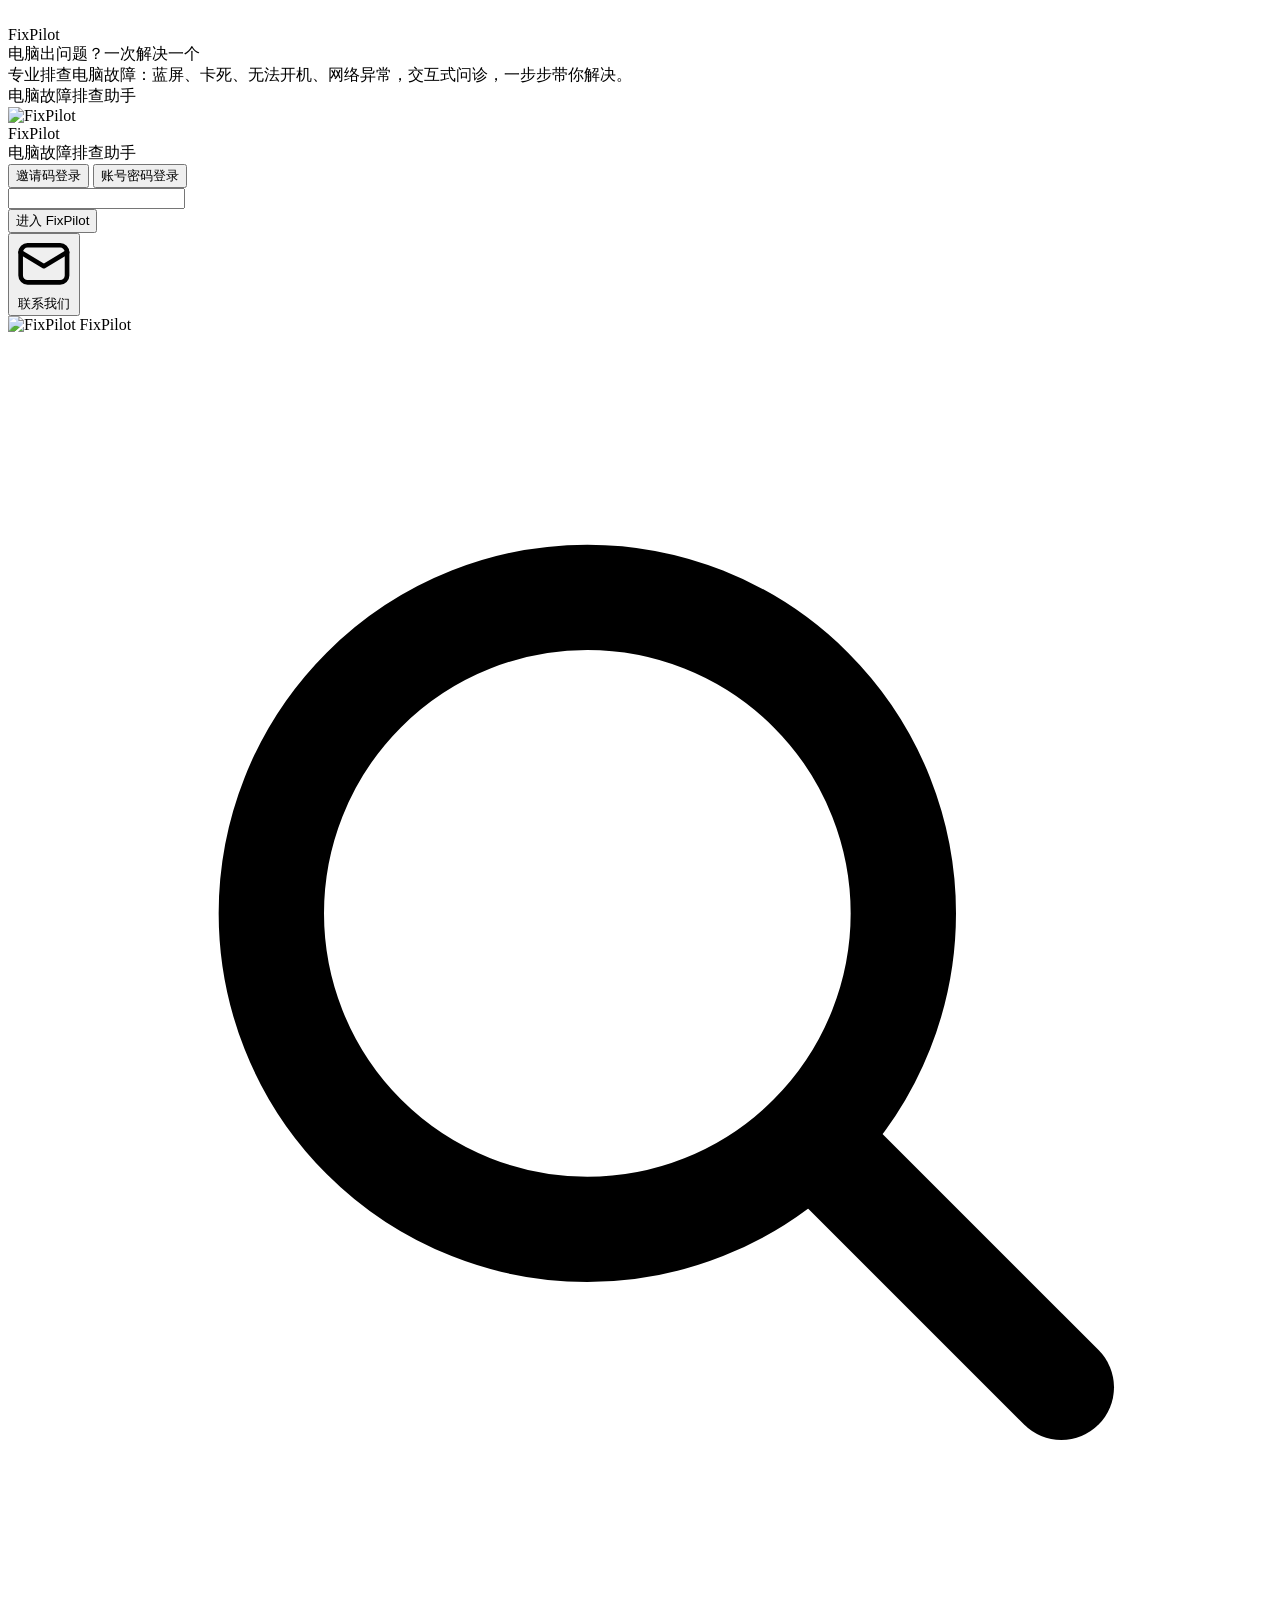
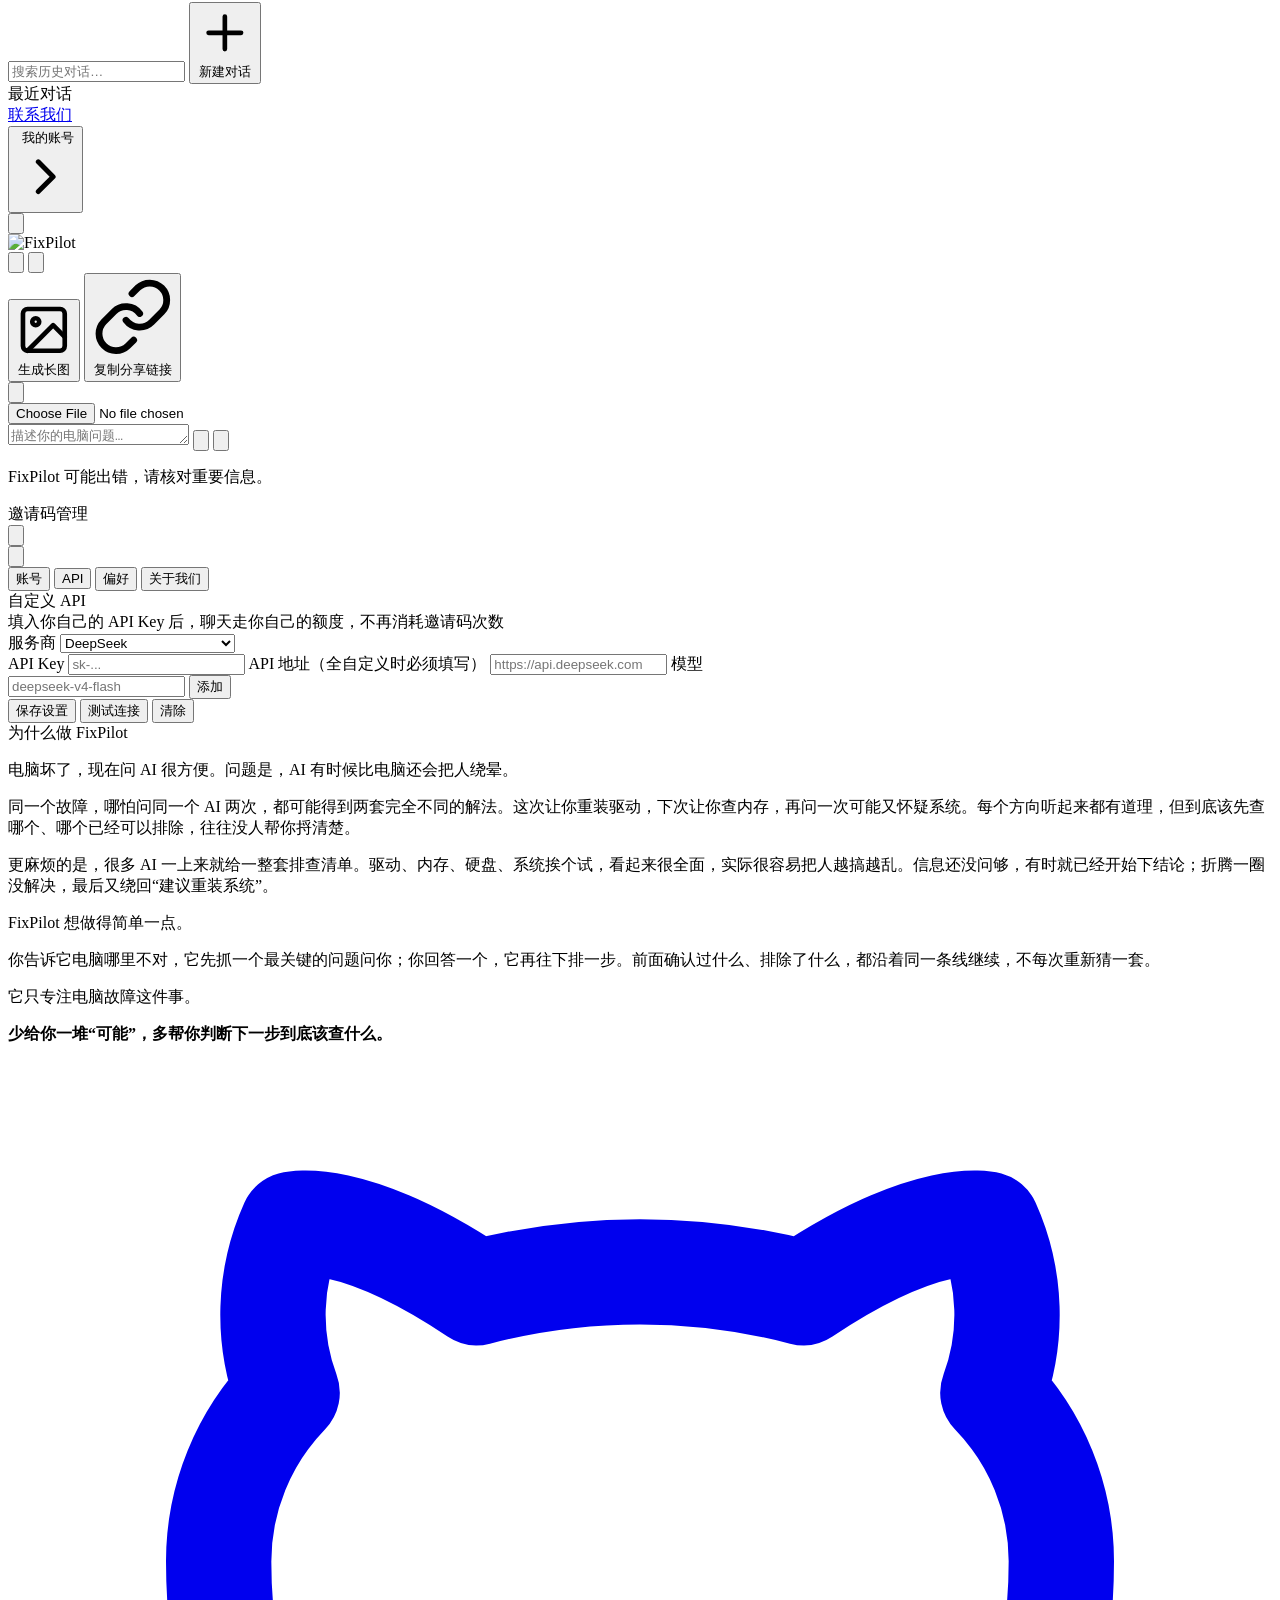
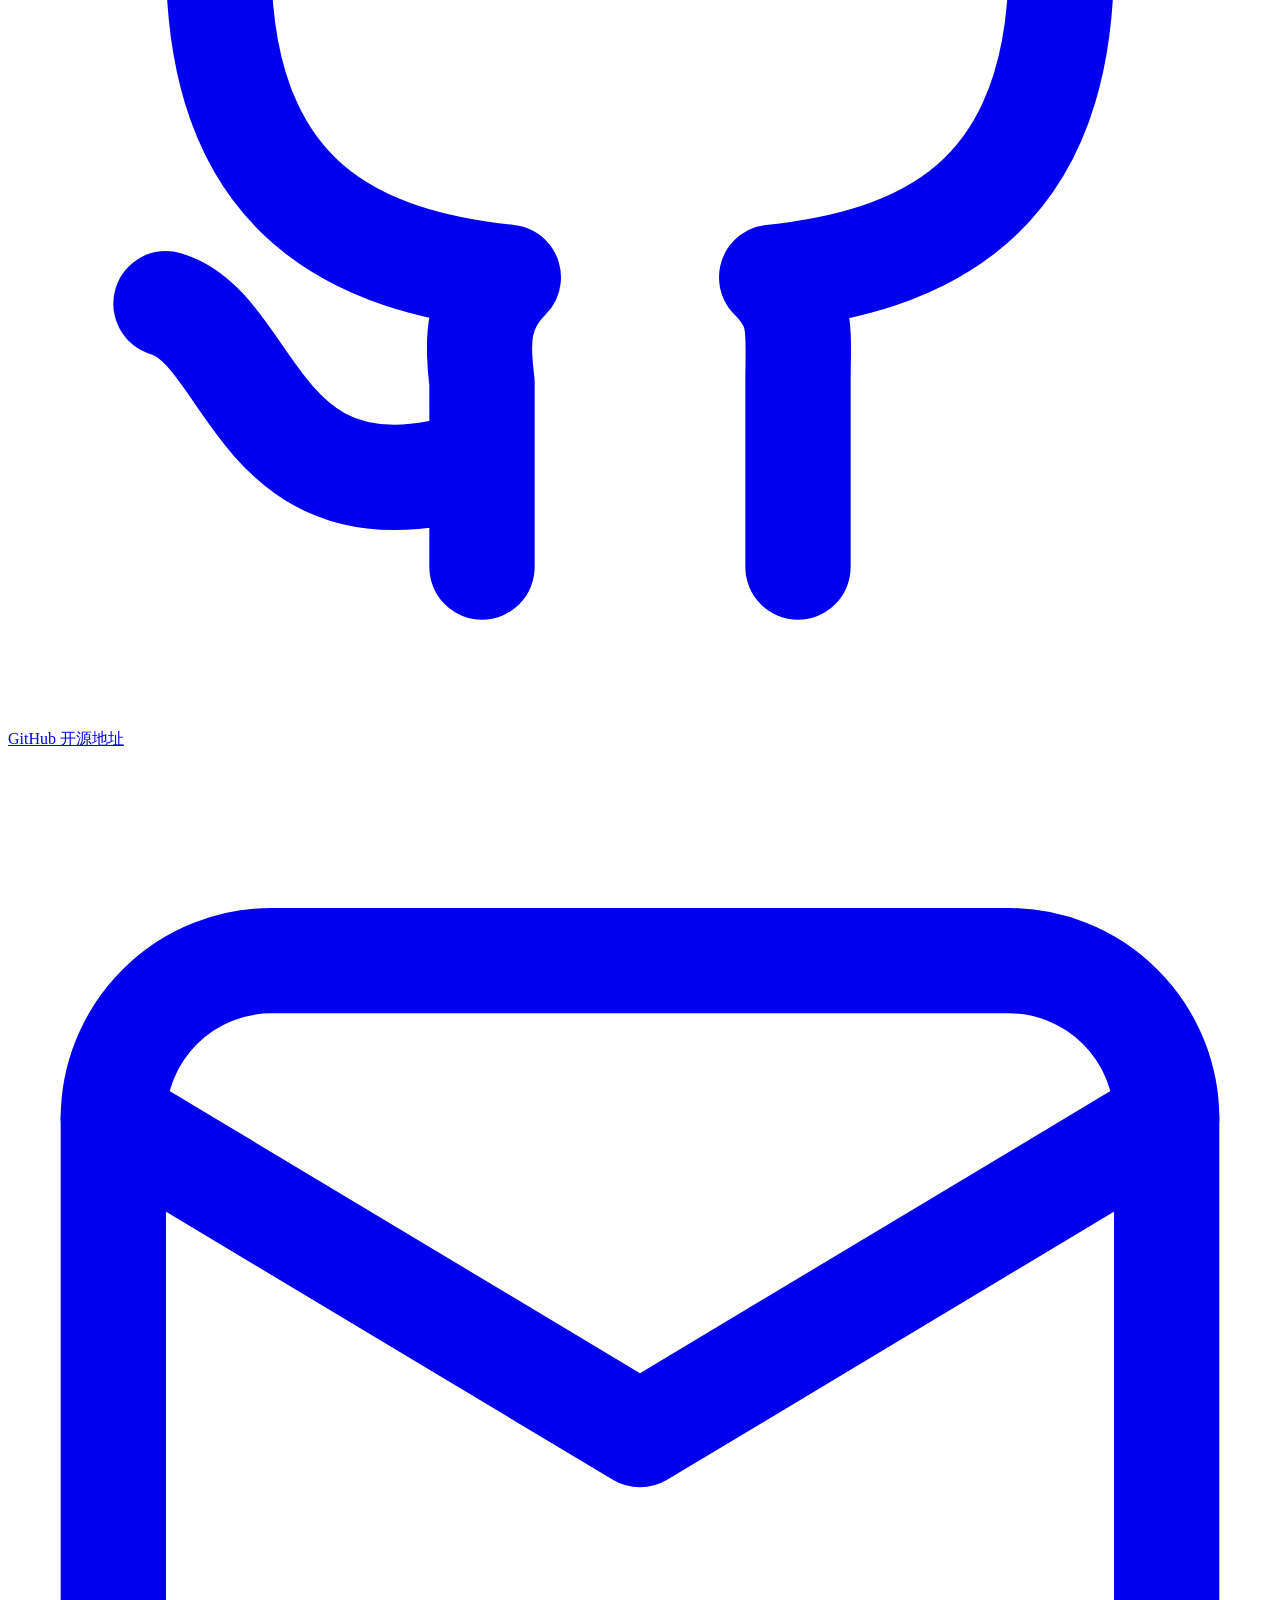
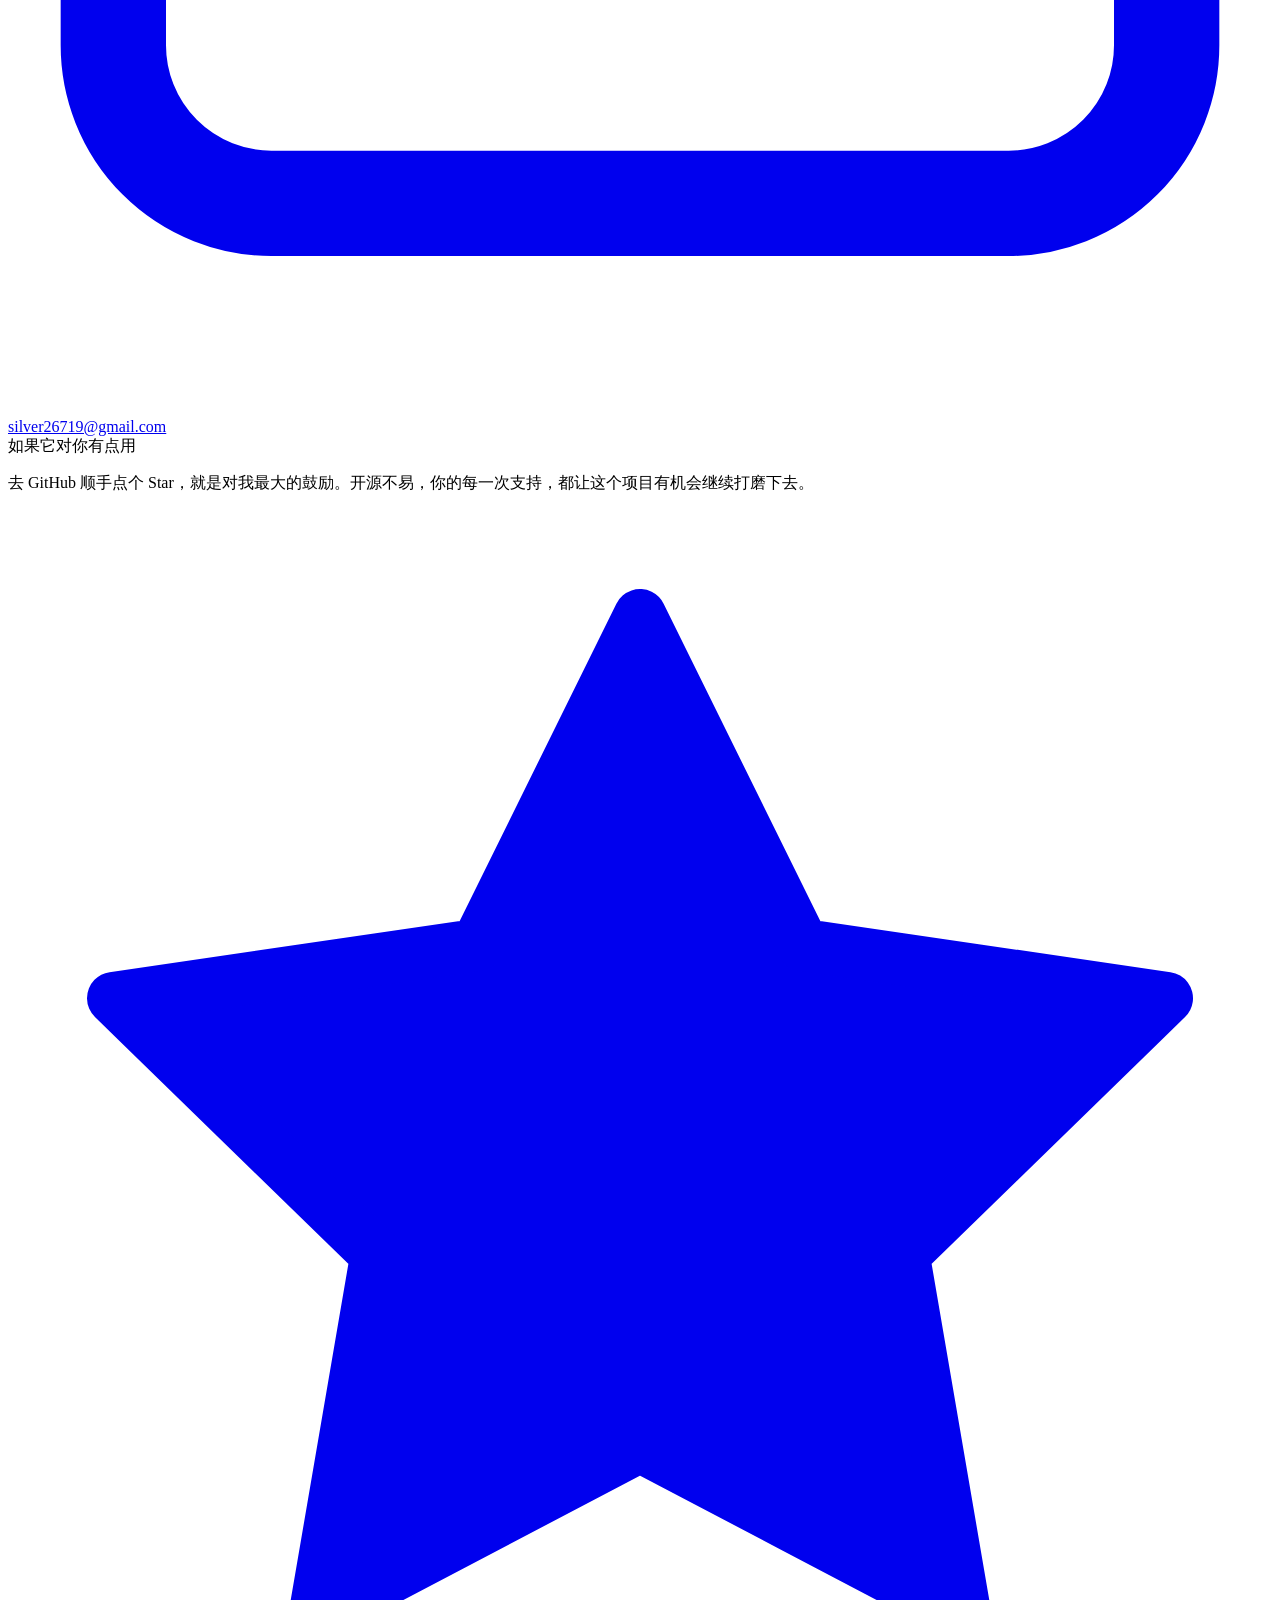
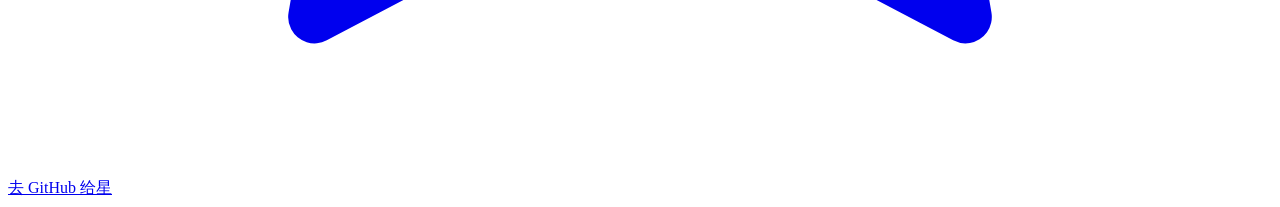
==== commit 361b71ca: "feat: support multi custom models and refresh logo to d0c1319 ghost" ====
--- a/backend/static/index.html
+++ b/backend/static/index.html
@@ -15,7 +15,7 @@
   <title>FixPilot</title>
   <link rel="icon" type="image/svg+xml" href="favicon.svg?v=3" />
   <link rel="apple-touch-icon" href="favicon.svg?v=3" />
-  <link rel="stylesheet" href="style.css?v=39" />
+  <link rel="stylesheet" href="style.css?v=43" />
 </head>
 <body>
   <!-- 登录界面 -->
@@ -53,8 +53,8 @@
           <div class="login-err" id="inviteErr"></div>
         </div>
         <div class="login-panel" id="adminPanel" style="display:none">
-          <input class="login-input" id="adminUser" placeholder="账号" autocomplete="username" />
-          <input class="login-input" id="adminPass" type="password" placeholder="密码" autocomplete="current-password" />
+          <input class="login-input" id="adminUser" placeholder="账号" autocomplete="username" maxlength="20" />
+          <input class="login-input" id="adminPass" type="password" placeholder="密码" autocomplete="current-password" maxlength="64" />
           <button class="login-btn" id="adminLoginBtn">登录</button>
           <div class="login-err" id="adminErr"></div>
         </div>
@@ -73,12 +73,15 @@
     <!-- 会话侧边栏 -->
     <aside class="sidebar" id="sidebar">
       <div class="sidebar-brand">
-        <img class="logo" src="logo.svg?v=2" alt="FixPilot" />
+        <picture class="sidebar-brand-mark">
+          <source srcset="assets/fixpilot-logo-mark-v3.webp" type="image/webp" />
+          <img src="assets/fixpilot-logo-mark-v3.png" alt="FixPilot" />
+        </picture>
         <span class="sidebar-name">FixPilot</span>
       </div>
       <label class="sidebar-search" for="conversationSearch">
         <svg viewBox="0 0 24 24" fill="none" stroke="currentColor" stroke-width="2" stroke-linecap="round" stroke-linejoin="round" aria-hidden="true"><circle cx="11" cy="11" r="6"></circle><path d="m20 20-4.35-4.35"></path></svg>
-        <input id="conversationSearch" type="search" autocomplete="off" placeholder="&#x641C;&#x7D22;&#x5386;&#x53F2;&#x5BF9;&#x8BDD;&#x2026;" />
+        <input id="conversationSearch" type="search" autocomplete="off" placeholder="&#x641C;&#x7D22;&#x5386;&#x53F2;&#x5BF9;&#x8BDD;&#x2026;" maxlength="100" />
       </label>
       <button class="new-btn" id="newChat">
         <svg viewBox="0 0 24 24" fill="none" stroke="currentColor" stroke-width="2" stroke-linecap="round"><path d="M12 5v14M5 12h14"/></svg>
@@ -104,11 +107,10 @@
           <svg viewBox="0 0 24 24" fill="none" stroke="currentColor" stroke-width="2" stroke-linecap="round"><path d="M3 6h18M3 12h18M3 18h18"/></svg>
         </button>
         <div class="topbar-left">
-          <img class="logo" src="logo.svg?v=2" alt="FixPilot" />
-          <div class="topbar-title">
-            <div class="name">FixPilot</div>
-            <div class="sub">电脑故障排查助手</div>
-          </div>
+          <picture class="topbar-brand-lockup">
+            <source srcset="assets/fixpilot-logo-lockup-v3.webp" type="image/webp" />
+            <img src="assets/fixpilot-logo-lockup-v3.png" alt="FixPilot" />
+          </picture>
         </div>
         <div class="topbar-right">
           <button type="button" class="quota-wrap" id="quotaWrap" style="display:none" aria-label="&#x4F7F;&#x7528;&#x72B6;&#x6001;" title="">
@@ -184,7 +186,7 @@
           </button>
           <div class="model-dropdown" id="modelDropdown" style="display:none"></div>
           </div>
-          <textarea id="input" rows="1" placeholder="描述你的电脑问题…"></textarea>
+          <textarea id="input" rows="1" placeholder="描述你的电脑问题…" maxlength="2000"></textarea>
           <button type="button" id="imgBtn" aria-label="上传图片">
             <svg viewBox="0 0 24 24" fill="none" stroke="currentColor" stroke-width="2" stroke-linecap="round" stroke-linejoin="round"><rect x="3" y="3" width="18" height="18" rx="2"/><circle cx="8.5" cy="8.5" r="1.5"/><path d="m21 15-5-5L5 21"/></svg>
           </button>
@@ -240,18 +242,21 @@
             <label class="settings-label">服务商</label>
             <select class="settings-input api-select" id="apiProvider">
               <option value="deepseek">DeepSeek</option>
-              <option value="volcengine">火山方舟（Chat Completions）</option>
               <option value="volcengineResponses">火山方舟（Responses）</option>
               <option value="openai">OpenAI 官方</option>
               <option value="custom">全自定义（OpenAI 兼容）</option>
             </select>
             <div class="settings-hint api-provider-hint" id="apiProviderHint"></div>
             <label class="settings-label">API Key</label>
-            <input class="settings-input" id="apiKeyInput" type="password" placeholder="sk-..." autocomplete="off" />
+            <input class="settings-input" id="apiKeyInput" type="password" placeholder="sk-..." autocomplete="off" maxlength="256" />
             <label class="settings-label">API 地址（全自定义时必须填写）</label>
-            <input class="settings-input" id="apiBaseInput" placeholder="https://api.deepseek.com" autocomplete="off" />
+            <input class="settings-input" id="apiBaseInput" placeholder="https://api.deepseek.com" autocomplete="off" maxlength="256" />
             <label class="settings-label">模型</label>
-            <input class="settings-input" id="apiModelInput" placeholder="deepseek-v4-flash" autocomplete="off" />
+            <div class="api-model-row">
+              <input class="settings-input api-model-input" id="apiModelInput" placeholder="deepseek-v4-flash" autocomplete="off" maxlength="64" />
+              <button class="settings-btn ghost api-model-add" id="apiModelAdd" type="button">添加</button>
+            </div>
+            <div class="api-model-list" id="apiModelList"></div>
             <div class="api-status" id="apiStatus"></div>
             <div class="btn-row">
               <button class="settings-btn" id="apiSaveBtn" type="button">保存设置</button>
@@ -297,6 +302,6 @@
     </div>
   </div>
 
-  <script src="app.js?v=47"></script>
+  <script src="app.js?v=57"></script>
 </body>
 </html>
--- a/backend/static/style.css
+++ b/backend/static/style.css
@@ -50,7 +50,8 @@
   z-index: 30;
 }
 .sidebar-brand { display: flex; align-items: center; gap: 10px; padding: 2px 8px 8px; }
-.sidebar-brand .logo { width: 32px; height: 32px; border-radius: 9px; }
+.sidebar-brand-mark { display: block; width: 34px; height: 34px; flex: 0 0 34px; }
+.sidebar-brand-mark img { display: block; width: 100%; height: 100%; object-fit: contain; }
 .sidebar-name { font-weight: 700; font-size: 16px; }
 .sidebar-search {
   min-height: 40px; display: flex; align-items: center; gap: 8px; padding: 0 10px;
@@ -140,7 +141,9 @@
   background: transparent;
   z-index: 2;
 }
-.topbar-left { display: flex; align-items: center; gap: 12px; }
+.topbar-left { display: flex; align-items: center; gap: 0; }
+.topbar-brand-lockup { display: block; width: 142px; height: auto; max-height: 44px; flex: 0 1 142px; min-width: 96px; }
+.topbar-brand-lockup img { display: block; width: 100%; height: auto; max-height: 44px; object-fit: contain; }
 .topbar-title .name { font-weight: 700; font-size: 16px; line-height: 1.2; }
 .topbar-title .sub { font-size: 12px; color: var(--text-2); margin-top: 2px; }
 
@@ -214,13 +217,14 @@
 }
 .onboarding-card:disabled { cursor: wait; opacity: .68; transform: none; }
 .onboarding-card strong { display: block; font-size: 15px; margin-bottom: 7px; }
+.onboarding-card strong::after { content: '→'; float: right; color: rgba(59,108,246,.58); font-size: 17px; font-weight: 500; line-height: 15px; transition: transform .16s ease, color .16s ease; }
+.onboarding-card:hover strong::after, .onboarding-card:focus-visible strong::after { color: var(--accent-text); transform: translateX(2px); }
 .onboarding-card span { display: block; font-size: 12px; line-height: 1.55; color: var(--text-2); }
 .onboarding-direct {
   align-self: center; margin: 2px auto 0; padding: 5px 8px; border: 0; background: transparent;
   color: var(--text-2); font-size: 12px; cursor: pointer;
 }
 .onboarding-direct:hover, .onboarding-direct:focus-visible { color: var(--accent-text); outline: none; }
-.onboarding-nudge { min-height: 18px; text-align: center; color: var(--accent-text); font-size: 12px; line-height: 18px; }
 .onboarding-guide.nudging { animation: onboarding-nudge 1.6s ease both; }
 @keyframes onboarding-breathe {
   0%,100% { box-shadow: 0 0 0 rgba(76,110,245,0); }
@@ -310,6 +314,29 @@
   border-radius: 14px;
   box-shadow: 0 5px 16px rgba(32, 47, 76, .11);
   line-height: 0;
+}
+.msg.bot .bubble.reaction-card {
+  width: fit-content;
+  min-width: 0;
+  max-width: calc(100vw - 104px);
+  padding: 7px 14px;
+  line-height: 1.15;
+  text-align: left;
+  font-size: 18px;
+  font-weight: 650;
+  letter-spacing: .04em;
+}
+.msg.bot .bubble.reaction-chichi { letter-spacing: .16em; }
+.msg.bot.reaction-msg .msg-time {
+  margin-top: 2px;
+  padding: 0;
+}
+.share-node .msg.bot .bubble.reaction-card {
+  width: fit-content;
+  max-width: none;
+  padding: 7px 14px;
+  line-height: 1.15;
+  font-size: 16px;
 }
 .msg.bot .bubble.meme-card .meme-img {
   display: block;
@@ -632,10 +659,9 @@
   .quota-exp { display: none; } /* 移动端仅显示次数，避免顶栏拥挤 */
   /* Mobile header is intentionally limited to navigation, brand, status and actions. */
   .topbar { gap: 8px; padding: 10px 12px; padding-top: calc(10px + env(safe-area-inset-top)); }
-  .topbar-left { display: flex; gap: 7px; min-width: 0; }
-  .topbar-left .logo { width: 30px; height: 30px; border-radius: 9px; }
-  .topbar-title .name { font-size: 15px; white-space: nowrap; }
-  .topbar-title .sub { display: none; }
+  .topbar-left { display: flex; gap: 0; min-width: 0; }
+  .topbar-brand-lockup { width: clamp(86px, 27vw, 116px); min-width: 0; max-height: 34px; flex-basis: clamp(86px, 27vw, 116px); }
+  .topbar-brand-lockup img { max-height: 34px; }
   .topbar-right { gap: 3px; }
   .fav-btn { display: none !important; }
   .quota-wrap { width: 34px; height: 34px; padding: 0; justify-content: center; border-radius: 10px; }
@@ -958,7 +984,7 @@
 /* 统一设置弹窗（左右分栏，固定尺寸不随标签变化） */
 .settings-card {
   position: relative;
-  width: 640px; height: 480px; max-width: calc(100vw - 32px); max-height: calc(100dvh - 32px);
+  width: 720px; height: 600px; max-width: calc(100vw - 48px); max-height: calc(100dvh - 48px);
   background: #fff; border-radius: 20px; padding: 0;
   box-shadow: 0 20px 60px rgba(15,23,42,.25);
   animation: hero-in .3s cubic-bezier(.22,1,.36,1) both;
@@ -1009,6 +1035,8 @@
 .settings-input:focus { border-color: var(--accent); background: #fff; box-shadow: 0 0 0 3px rgba(59,108,246,.1); }
 .settings-input::placeholder { color: #b0b6c2; font-size: 12px; }
 .settings-input.preference-select { width: min(360px, 100%); }
+/* Account credentials are deliberately narrower than the surrounding account card. */
+#accountPane .settings-input { width: min(420px, 100%); }
 /* 头像选择 */
 .avatar-picker { margin: 14px 0 10px; }
 .avatar-current {
@@ -1217,6 +1245,25 @@
 .model-dropdown .model-opt.model-config { color: var(--text-2); }
 .model-dropdown .model-opt.model-config:hover { color: var(--accent); }
 
+/* 模型来源 pill（下拉选项） */
+.mopt-pill {
+  flex-shrink: 0; display: inline-flex; align-items: center; justify-content: center;
+  min-width: 20px; height: 18px; padding: 0 6px; box-sizing: border-box;
+  border-radius: 999px; font-size: 11px; font-weight: 700; line-height: 1;
+}
+.mopt-pill--official { background: #fdeed2; color: #b45309; }
+.mopt-pill--custom { background: #e3edff; color: #2563eb; }
+
+/* 模型来源 pill（顶栏选中标签） */
+.mp-pill {
+  flex-shrink: 0; display: inline-flex; align-items: center; justify-content: center;
+  min-width: 16px; height: 15px; padding: 0 4px; box-sizing: border-box;
+  border-radius: 999px; font-size: 10px; font-weight: 700; line-height: 1;
+  vertical-align: 1px;
+}
+.mp-pill--official { background: #fdeed2; color: #b45309; }
+.mp-pill--custom { background: #e3edff; color: #2563eb; }
+
 /* API 设置弹窗内部样式 */
 .api-label { font-size: 12px; font-weight: 600; color: var(--text-2); margin-top: 4px; }
 .api-select { cursor: pointer; }
@@ -1224,6 +1271,33 @@
 .api-status { font-size: 13px; min-height: 18px; text-align: center; }
 .api-status.ok { color: #16a34a; }
 .api-status.err { color: #dc2626; }
+
+/* API 多模型列表 */
+.api-model-row { display: flex; gap: 8px; }
+.api-model-row .settings-input { flex: 1 1 auto; min-width: 0; }
+.api-model-add { flex: 0 0 auto; }
+.api-model-list { display: flex; flex-wrap: wrap; gap: 8px; margin-top: 8px; }
+.api-model-empty { color: var(--text-2); font-size: 12px; padding: 2px 2px; }
+.api-model-chip {
+  display: inline-flex; align-items: center; gap: 6px; max-width: 100%;
+  padding: 5px 8px; box-sizing: border-box; border-radius: 999px;
+  border: 1px solid var(--border); background: #f8fafc; cursor: pointer;
+  font-size: 12.5px; color: var(--text); transition: border-color .12s, background .12s;
+}
+.api-model-chip:hover { border-color: #c7d6f5; background: #f2f6ff; }
+.api-model-chip.active { border-color: var(--accent); background: var(--accent-weak); }
+.api-model-chip-pill {
+  flex-shrink: 0; display: inline-flex; align-items: center; justify-content: center;
+  min-width: 18px; height: 16px; padding: 0 4px; box-sizing: border-box;
+  border-radius: 999px; background: #e3edff; color: #2563eb; font-size: 10.5px; font-weight: 700; line-height: 1;
+}
+.api-model-chip.active .api-model-chip-pill { background: #c7d6f5; }
+.api-model-chip-name { overflow: hidden; text-overflow: ellipsis; white-space: nowrap; max-width: 200px; }
+.api-model-chip-x {
+  flex-shrink: 0; border: none; background: transparent; color: var(--text-2);
+  font-size: 15px; line-height: 1; cursor: pointer; padding: 0 0 0 2px;
+}
+.api-model-chip-x:hover { color: #dc2626; }
 
 /* 分享菜单 */
 .share-menu {
@@ -1303,8 +1377,6 @@
   .topbar { padding: 10px 10px; padding-top: calc(10px + env(safe-area-inset-top)); }
   .topbar-right { gap: 2px; }
   .logout-btn, .quota-wrap { width: 32px; height: 32px; }
-  .topbar-left .logo { width: 28px; height: 28px; }
-  .topbar-title .name { font-size: 14px; }
   .composer-wrap { padding: 8px 10px calc(10px + env(safe-area-inset-bottom)); }
 }
 @media (max-height: 600px) {
@@ -1776,6 +1848,38 @@
 .admin-transcript-empty { margin: auto; max-width: 280px; padding: 14px 18px; border: 1px dashed #cdd5e5; border-radius: 12px; background: rgba(255,255,255,.64); color: var(--text-2); text-align: center; font-size: 13px; line-height: 1.55; }
 .admin-transcript-empty[hidden] { display: none; }
 
+/* ---------- 人格预览（管理员只读） ---------- */
+.persona-card-desc { color: var(--text-2); font-size: 12.5px; line-height: 1.6; margin-bottom: 12px; }
+
+.admin-body.admin-persona-body { padding: 0; gap: 0; }
+.persona-toolbar { min-height: 62px; padding: 12px 16px; display: flex; align-items: center; gap: 12px; border-bottom: 1px solid rgba(0,0,0,.07); background: rgba(255,255,255,.68); flex-wrap: wrap; }
+.persona-toolbar-title { font-weight: 700; font-size: 14px; }
+.persona-toolbar-sub { color: var(--text-2); font-size: 12px; min-width: 0; flex: 1 1 100%; }
+.persona-back { flex: 0 0 auto; }
+.persona-loading { color: var(--text-2); font-size: 13px; padding: 24px 16px; }
+.persona-combo { display: flex; align-items: center; gap: 10px; flex-wrap: wrap; padding: 14px 16px; border-bottom: 1px solid rgba(0,0,0,.06); background: rgba(255,255,255,.5); }
+.persona-combo-label { font-size: 13px; color: var(--text-2); }
+.persona-combo-select { padding: 7px 10px; border: 1px solid var(--border); border-radius: 8px; font: inherit; font-size: 13px; background: #fff; color: var(--text); }
+.persona-combo-meta { font-size: 12px; color: var(--text-2); }
+.persona-section-title { font-weight: 700; font-size: 13px; margin: 18px 16px 8px; }
+.persona-section { margin: 0 16px 12px; border: 1px solid rgba(0,0,0,.07); border-radius: 12px; background: rgba(255,255,255,.7); overflow: hidden; }
+.persona-section summary { padding: 11px 14px; font-size: 13px; font-weight: 600; color: var(--text); cursor: pointer; list-style: none; display: flex; align-items: center; gap: 8px; }
+.persona-section summary::-webkit-details-marker { display: none; }
+.persona-section summary::before { content: '▸'; color: var(--text-2); transition: transform .15s; }
+.persona-section[open] summary::before { transform: rotate(90deg); }
+.persona-slice { margin: 0 16px 10px; border: 1px solid rgba(0,0,0,.07); border-radius: 12px; background: rgba(255,255,255,.7); overflow: hidden; }
+.persona-slice-head { display: flex; align-items: center; gap: 8px; padding: 9px 14px; border-bottom: 1px solid rgba(0,0,0,.05); }
+.persona-slice-label { font-size: 12.5px; font-weight: 600; color: var(--text); }
+.persona-slice-tag { font-size: 11px; font-weight: 600; border-radius: 999px; padding: 2px 8px; }
+.persona-slice-tag.fixed { background: #eef0ff; color: #4b5fd9; }
+.persona-slice-tag.dynamic { background: var(--accent-weak); color: var(--accent-text); }
+.persona-pre {
+  margin: 0; padding: 12px 14px; overflow-x: auto;
+  font-family: ui-monospace, SFMono-Regular, Menlo, Consolas, monospace;
+  font-size: 12px; line-height: 1.65; color: var(--text); white-space: pre-wrap; word-break: break-word;
+}
+.persona-pre.combo { background: #f7f9ff; }
+
 @media (max-width: 767px) {
   .admin-history-reader { min-height: 68dvh; }
   .admin-history-toolbar { padding: 10px 12px; }
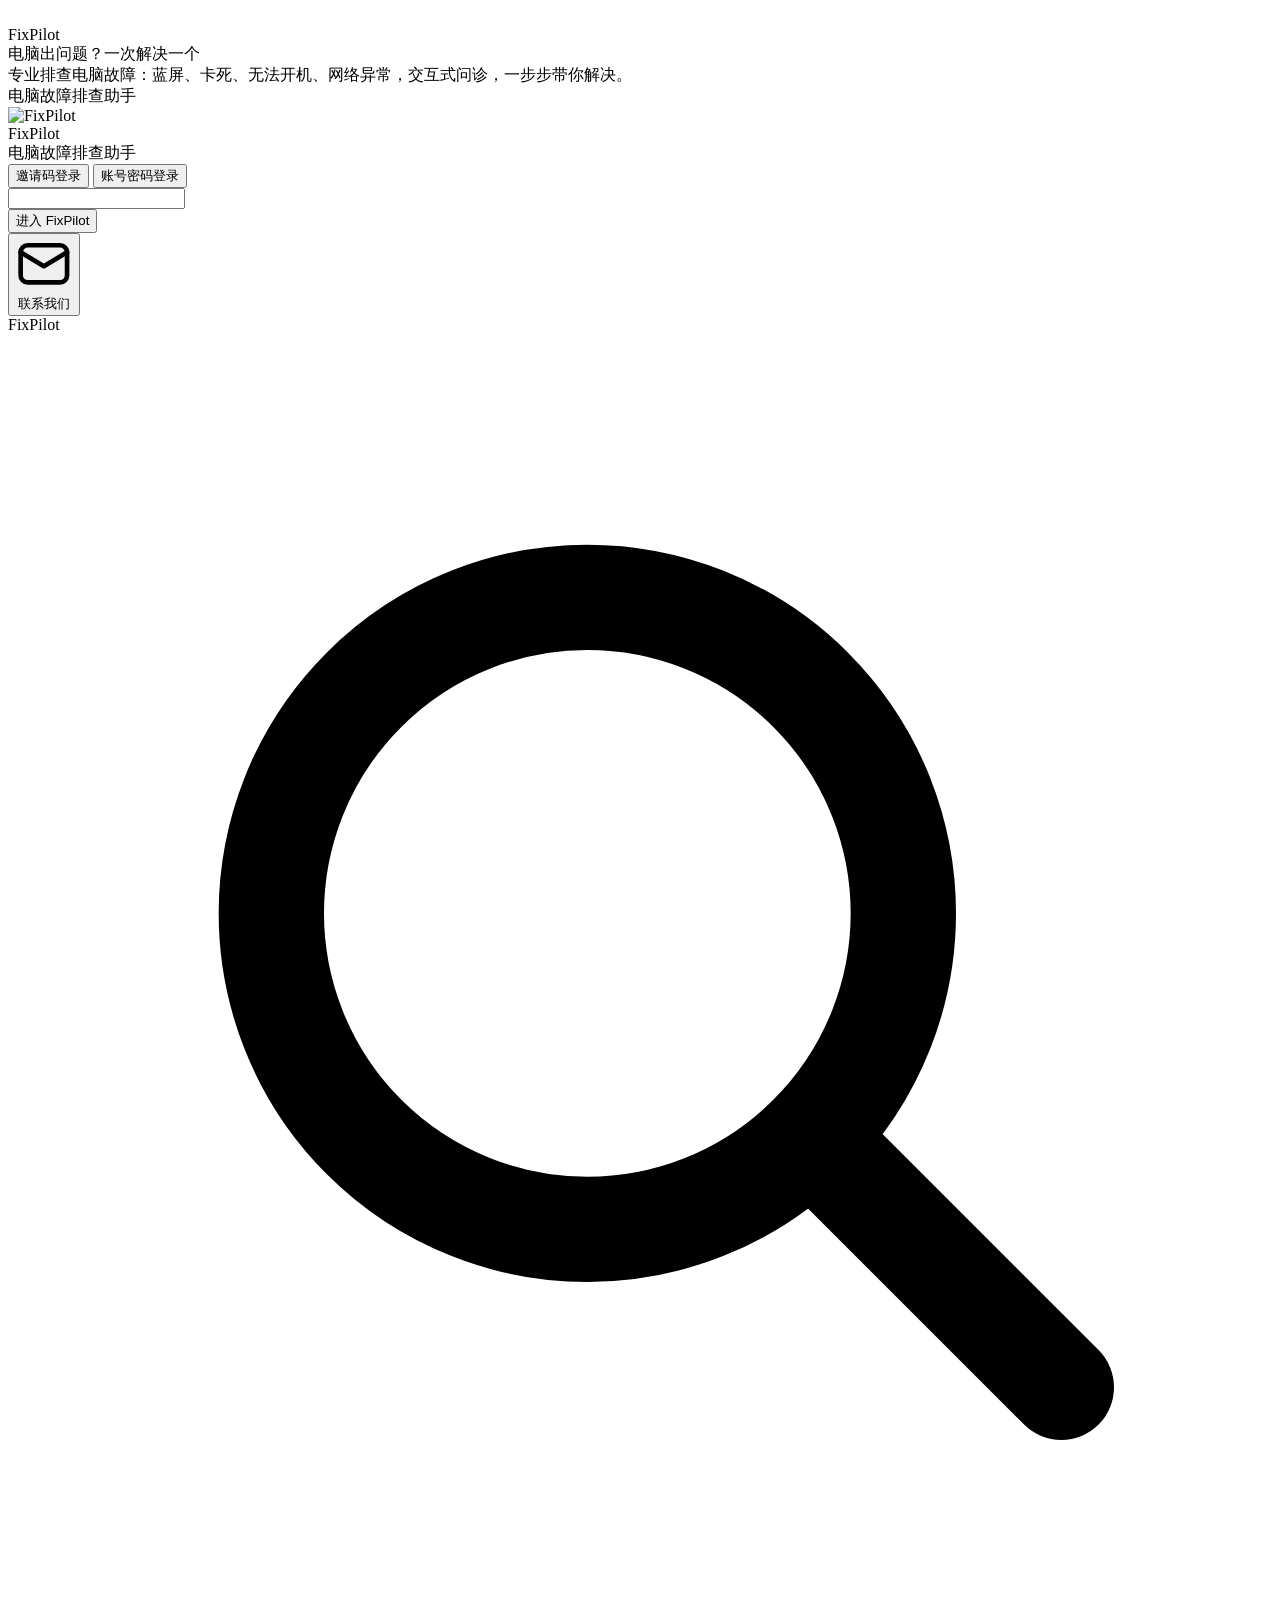
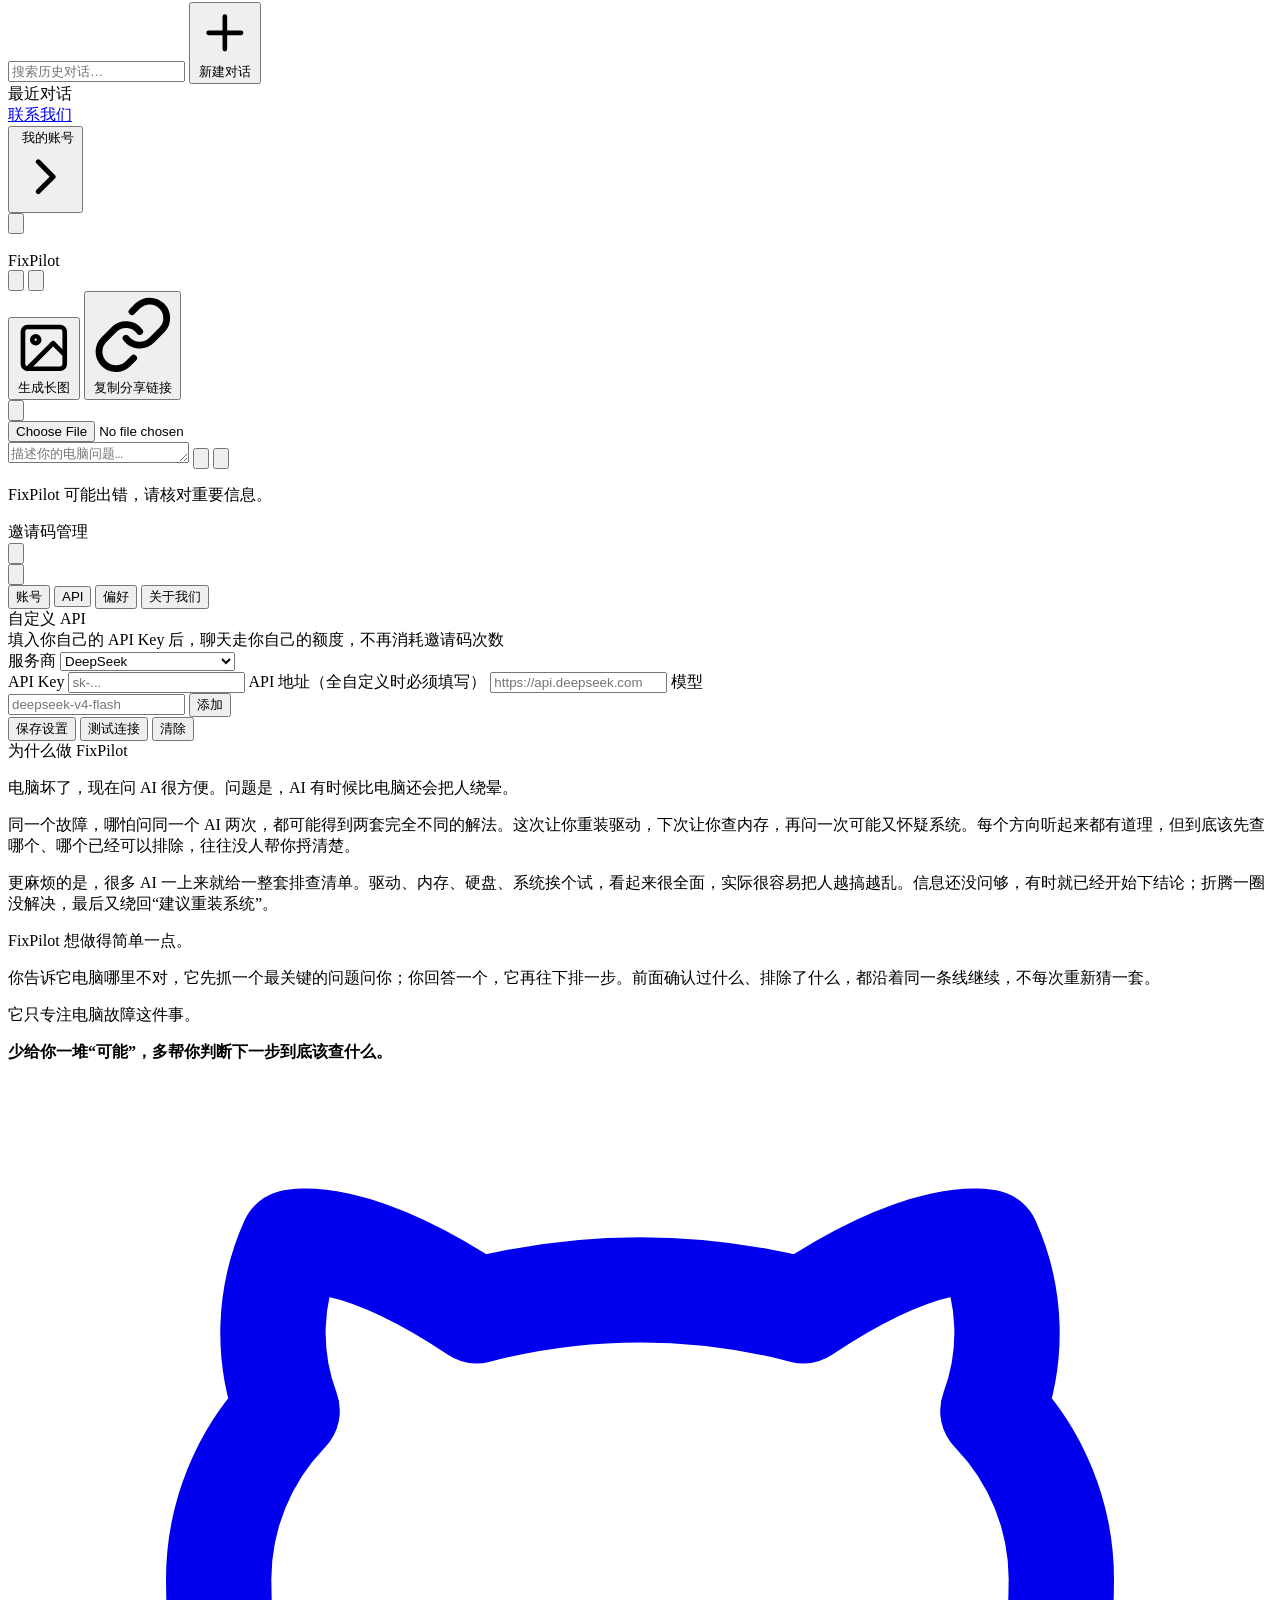
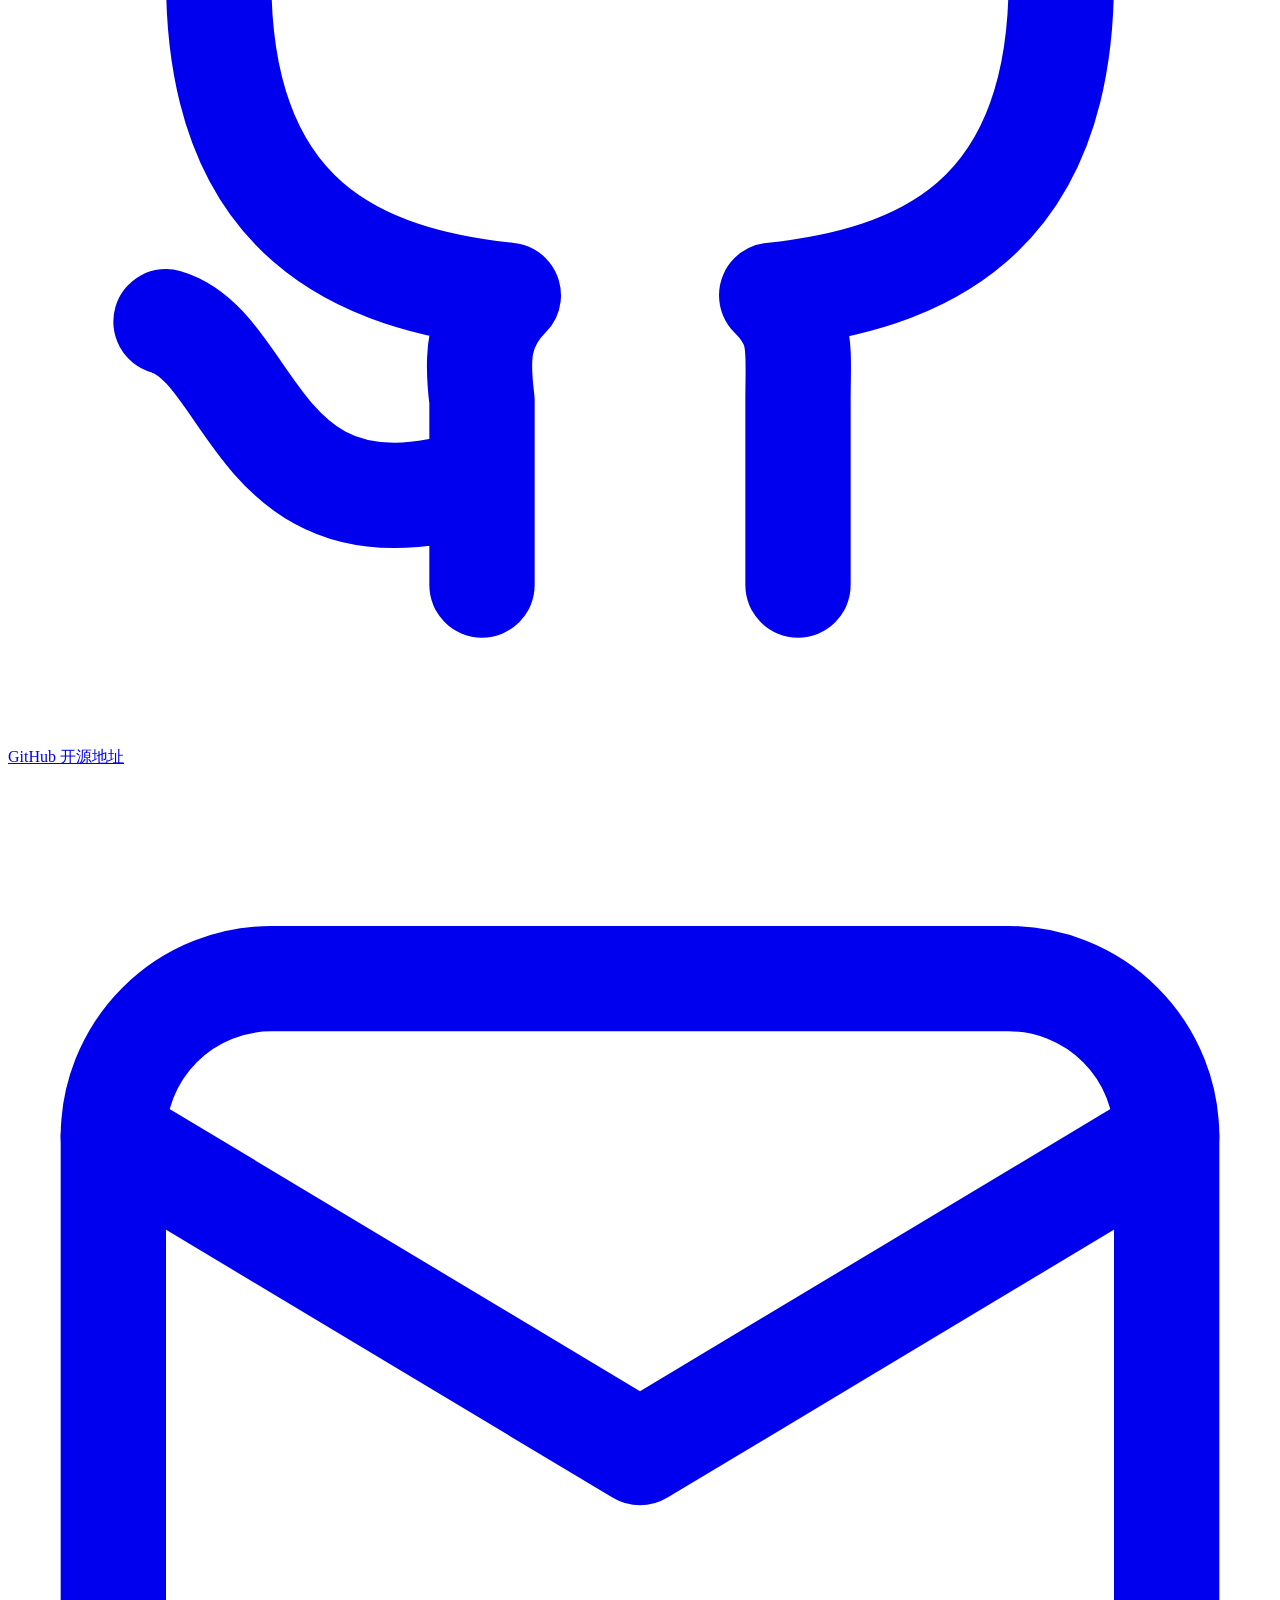
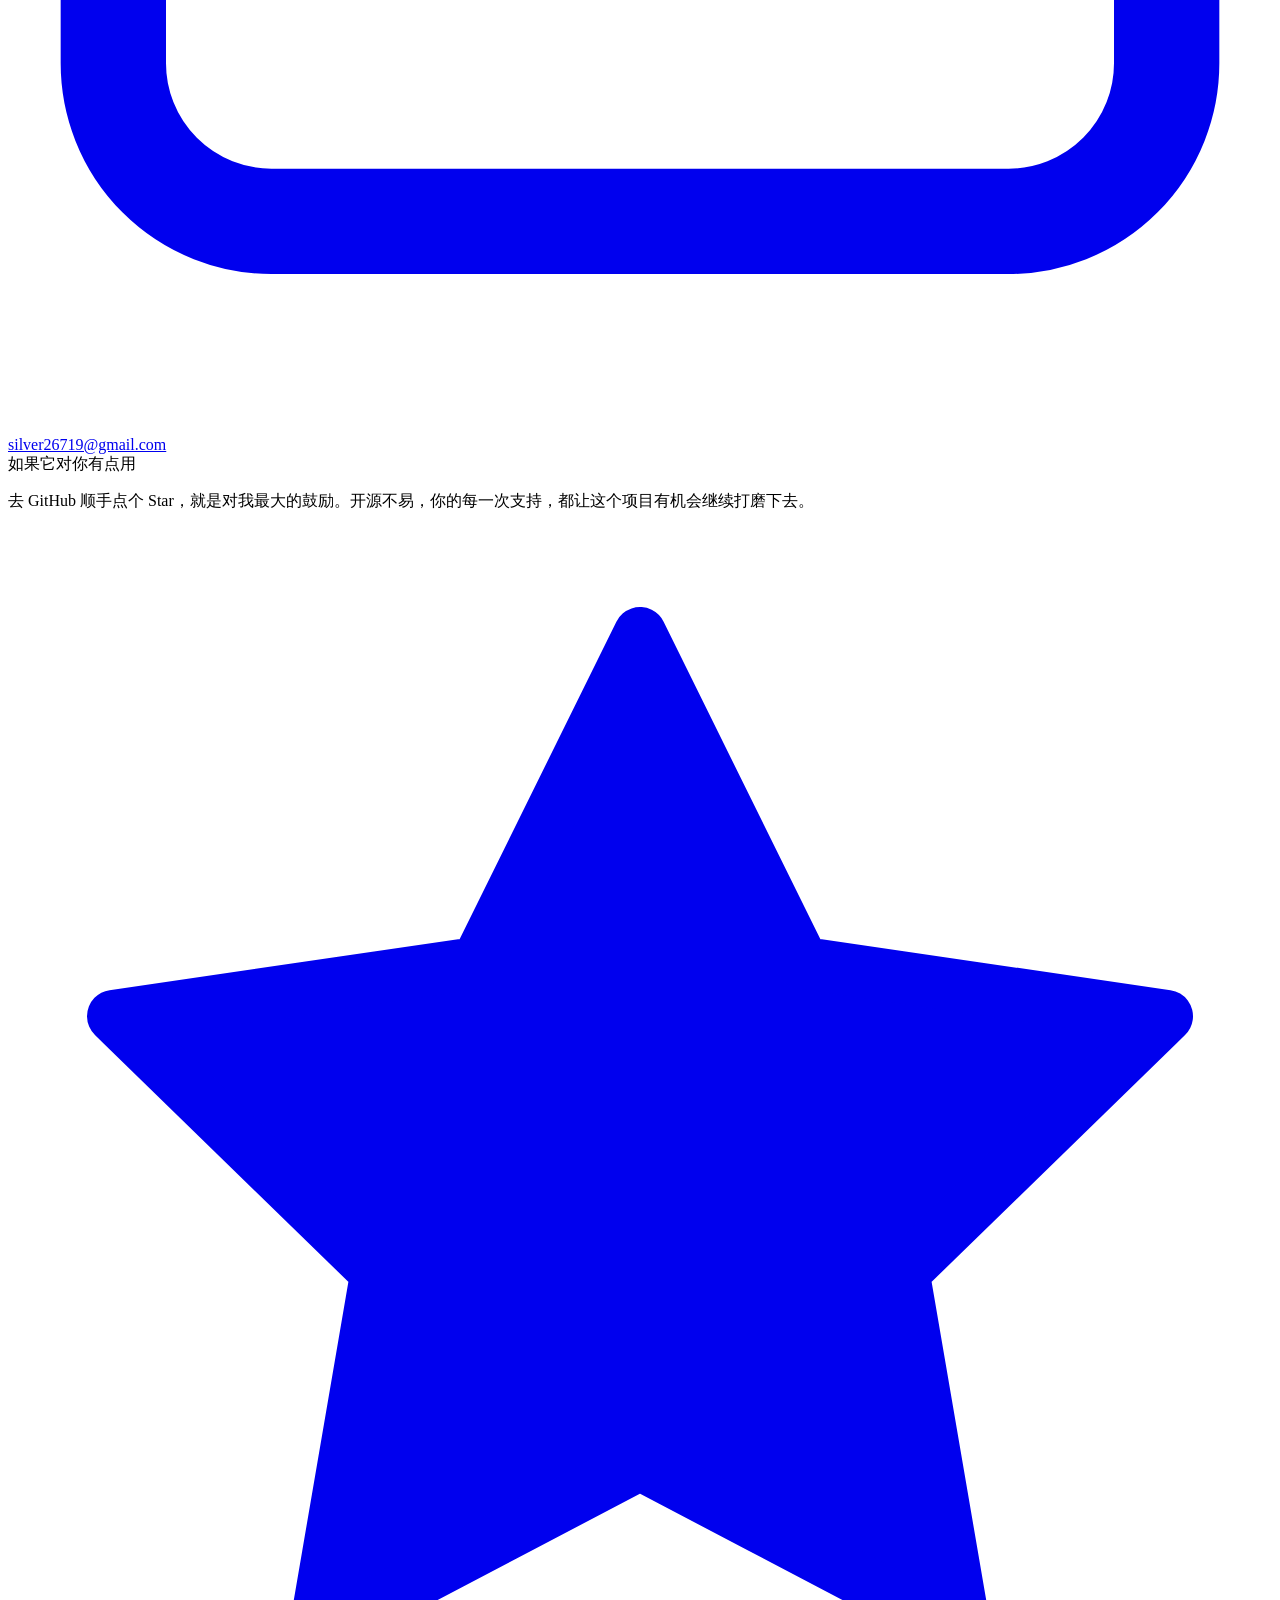
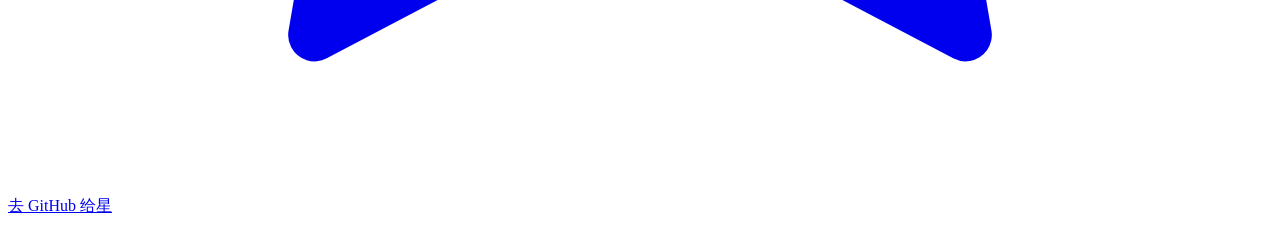
==== commit e18e3218: "Polish shared chat and branding" ====
--- a/backend/static/index.html
+++ b/backend/static/index.html
@@ -15,7 +15,7 @@
   <title>FixPilot</title>
   <link rel="icon" type="image/svg+xml" href="favicon.svg?v=3" />
   <link rel="apple-touch-icon" href="favicon.svg?v=3" />
-  <link rel="stylesheet" href="style.css?v=43" />
+  <link rel="stylesheet" href="style.css?v=51" />
 </head>
 <body>
   <!-- 登录界面 -->
@@ -73,10 +73,6 @@
     <!-- 会话侧边栏 -->
     <aside class="sidebar" id="sidebar">
       <div class="sidebar-brand">
-        <picture class="sidebar-brand-mark">
-          <source srcset="assets/fixpilot-logo-mark-v3.webp" type="image/webp" />
-          <img src="assets/fixpilot-logo-mark-v3.png" alt="FixPilot" />
-        </picture>
         <span class="sidebar-name">FixPilot</span>
       </div>
       <label class="sidebar-search" for="conversationSearch">
@@ -107,10 +103,12 @@
           <svg viewBox="0 0 24 24" fill="none" stroke="currentColor" stroke-width="2" stroke-linecap="round"><path d="M3 6h18M3 12h18M3 18h18"/></svg>
         </button>
         <div class="topbar-left">
-          <picture class="topbar-brand-lockup">
-            <source srcset="assets/fixpilot-logo-lockup-v3.webp" type="image/webp" />
-            <img src="assets/fixpilot-logo-lockup-v3.png" alt="FixPilot" />
-          </picture>
+          <span class="topbar-ghost-card" aria-hidden="true">
+            <img src="logo.svg?v=2" alt="" />
+          </span>
+          <div class="topbar-title">
+            <div class="name">FixPilot</div>
+          </div>
         </div>
         <div class="topbar-right">
           <button type="button" class="quota-wrap" id="quotaWrap" style="display:none" aria-label="&#x4F7F;&#x7528;&#x72B6;&#x6001;" title="">
@@ -302,6 +300,6 @@
     </div>
   </div>
 
-  <script src="app.js?v=57"></script>
+  <script src="app.js?v=59"></script>
 </body>
 </html>
--- a/backend/static/style.css
+++ b/backend/static/style.css
@@ -49,10 +49,8 @@
   gap: 8px;
   z-index: 30;
 }
-.sidebar-brand { display: flex; align-items: center; gap: 10px; padding: 2px 8px 8px; }
-.sidebar-brand-mark { display: block; width: 34px; height: 34px; flex: 0 0 34px; }
-.sidebar-brand-mark img { display: block; width: 100%; height: 100%; object-fit: contain; }
-.sidebar-name { font-weight: 700; font-size: 16px; }
+.sidebar-brand { display: flex; align-items: center; padding: 4px 8px 8px; }
+.sidebar-name { font-weight: 750; font-size: 15px; letter-spacing: -.15px; }
 .sidebar-search {
   min-height: 40px; display: flex; align-items: center; gap: 8px; padding: 0 10px;
   background: rgba(246,248,252,.9); border: 1px solid #e6eaf2; border-radius: 12px;
@@ -141,11 +139,14 @@
   background: transparent;
   z-index: 2;
 }
-.topbar-left { display: flex; align-items: center; gap: 0; }
-.topbar-brand-lockup { display: block; width: 142px; height: auto; max-height: 44px; flex: 0 1 142px; min-width: 96px; }
-.topbar-brand-lockup img { display: block; width: 100%; height: auto; max-height: 44px; object-fit: contain; }
-.topbar-title .name { font-weight: 700; font-size: 16px; line-height: 1.2; }
-.topbar-title .sub { font-size: 12px; color: var(--text-2); margin-top: 2px; }
+.topbar-left { display: flex; align-items: center; gap: 9px; min-width: 0; }
+.topbar-title .name { font-weight: 760; font-size: 17px; line-height: 1; letter-spacing: -.2px; }
+.topbar-ghost-card {
+  width: 40px; height: 40px; flex: 0 0 40px; display: block; overflow: hidden;
+  padding: 3px; border-radius: 13px; background: rgba(255,255,255,.9);
+  border: 1px solid rgba(255,255,255,.95); box-shadow: 0 5px 15px rgba(59,108,246,.20);
+}
+.topbar-ghost-card img { display: block; width: 100%; height: 100%; object-fit: contain; }
 
 /* 头像与品牌 logo */
 .avatar {
@@ -275,11 +276,11 @@
   transition: opacity .18s ease;
   flex-basis: 100%;
 }
-.msg.bot .msg-time { text-align: left; margin: 2px 0 0 62px; }
+.msg.bot .msg-time { text-align: left; margin: 2px 0 0 44px; }
 .msg.user .msg-time { text-align: right; margin: 2px 62px 0 0; }
 .msg:hover .msg-time { opacity: 1; }
 .share-node .msg-time { opacity: 1; }
-.share-node .msg.bot .msg-time { margin: 0 0 0 48px; }
+.share-node .msg.bot .msg-time { margin: 2px 0 0 44px; }
 .share-node .msg.user .msg-time { margin: 0 48px 0 0; }
 
 /* 时间分隔条：间隔较大时居中淡色显示 */
@@ -328,7 +329,7 @@
 }
 .msg.bot .bubble.reaction-chichi { letter-spacing: .16em; }
 .msg.bot.reaction-msg .msg-time {
-  margin-top: 2px;
+  margin: 2px 0 0 44px;
   padding: 0;
 }
 .share-node .msg.bot .bubble.reaction-card {
@@ -345,7 +346,7 @@
   object-fit: contain;
 }
 .msg.meme-msg { row-gap: 6px; }
-.msg.bot.meme-msg .msg-time { margin: 0 0 0 48px; }
+.msg.bot.meme-msg .msg-time { margin: 2px 0 0 44px; }
 .msg.user .bubble {
   background: var(--user-grad);
   color: #fff;
@@ -630,14 +631,20 @@
   .chat, .composer-wrap { max-width: 820px; margin: 0 auto; width: 100%; }
   .chat { padding: 24px 28px 16px; }
   .bubble { max-width: 72%; }
-  .composer-wrap { padding: 14px 24px 16px; }
+  .composer-wrap { padding: 14px 24px 16px; transform: translateX(48px); }
   .sidebar-toggle-btn {
-    position: absolute; left: 20px; bottom: 50px; z-index: 4;
+    position: absolute; left: 20px; top: auto; bottom: 50px; z-index: 4;
     background: rgba(255,255,255,.76); border: 1px solid rgba(226,232,240,.9);
     box-shadow: 0 4px 14px rgba(31,52,110,.10);
   }
 }
 
+/* At tablet widths, reserve a real action lane for the sidebar control.
+   48px outer margin + 24px composer padding aligns its border with bot bubbles
+   (28px chat inset + 34px avatar + 10px message gap = 72px). */
+@media (min-width: 768px) and (max-width: 1280px) {
+  .composer-wrap { width: auto; max-width: none; margin-left: 48px; margin-right: 16px; transform: none; }
+}
 @media (max-width: 767px) {
   .sidebar-toggle-btn { display: none; }
   .menu-btn { display: flex; }
@@ -659,9 +666,9 @@
   .quota-exp { display: none; } /* 移动端仅显示次数，避免顶栏拥挤 */
   /* Mobile header is intentionally limited to navigation, brand, status and actions. */
   .topbar { gap: 8px; padding: 10px 12px; padding-top: calc(10px + env(safe-area-inset-top)); }
-  .topbar-left { display: flex; gap: 0; min-width: 0; }
-  .topbar-brand-lockup { width: clamp(86px, 27vw, 116px); min-width: 0; max-height: 34px; flex-basis: clamp(86px, 27vw, 116px); }
-  .topbar-brand-lockup img { max-height: 34px; }
+  .topbar-left { display: flex; gap: 7px; min-width: 0; }
+  .topbar-title .name { font-size: 15px; }
+  .topbar-ghost-card { width: 34px; height: 34px; flex-basis: 34px; padding: 2px; border-radius: 11px; }
   .topbar-right { gap: 3px; }
   .fav-btn { display: none !important; }
   .quota-wrap { width: 34px; height: 34px; padding: 0; justify-content: center; border-radius: 10px; }
